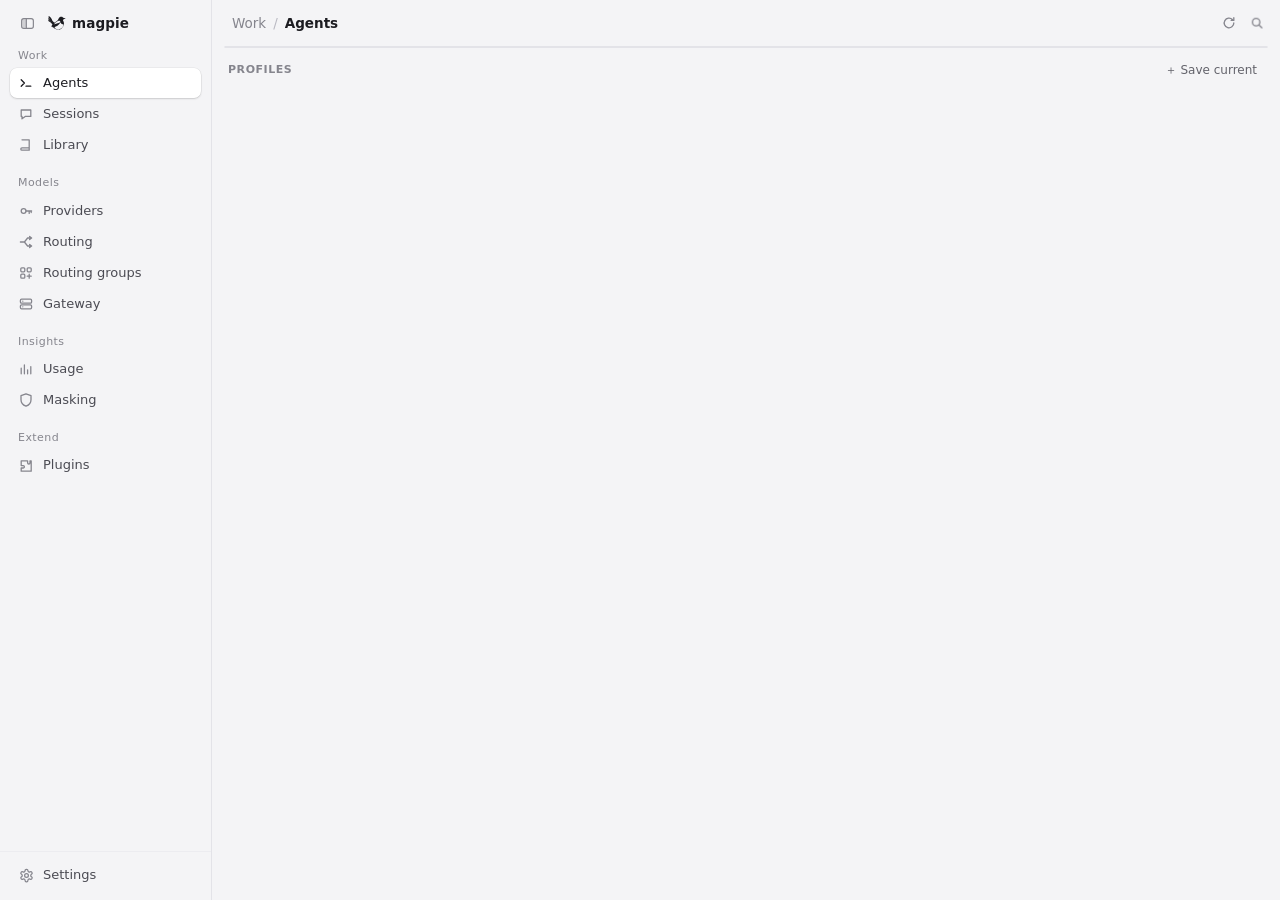
==== internal/gui/assets/index.html @ 8c925d16 "路由与托盘：展示缓存命中率和上游实际扣费 网关在透传、流式转换和续接时记录上游报告的美元金额。识别 OpenRouter 及明确标注 USD 的兼容响应，保留零扣费，并累计同一次路由尝试中多次调用的金" ====
<!doctype html>
<html lang="en">
<head>
<meta charset="utf-8">
<meta name="viewport" content="width=device-width, initial-scale=1, viewport-fit=cover">
<!-- magpie draws a light and a dark theme of its own: a browser that
     repaints light pages dark (Chrome's Auto Dark Theme, Safari's Adaptive
     Dark Mode) leaves it alone (xjp on X); app.css says the same -->
<meta name="color-scheme" content="light dark">
<title>magpie</title>
<link rel="icon" href="icons/favicon.svg" type="image/svg+xml">
<!-- added to a phone's home screen, magpie web opens as an app of its own,
     with no browser bars (ninja_s6114 on Discord); webGuard serves these
     few files without the key, as a home screen may ask for them without
     the page's cookie.
     The theme colours are the window's in standalone alone, so a browser's
     tab and the app's own windows look as they did -->
<link rel="manifest" href="manifest.json" crossorigin="use-credentials">
<link rel="apple-touch-icon" href="icons/apple-touch-icon.png">
<meta name="apple-mobile-web-app-capable" content="yes">
<meta name="mobile-web-app-capable" content="yes">
<meta name="apple-mobile-web-app-title" content="magpie">
<meta name="apple-mobile-web-app-status-bar-style" content="default">
<meta name="theme-color" media="(display-mode: standalone) and (prefers-color-scheme: light)" content="#f4f4f6">
<meta name="theme-color" media="(display-mode: standalone) and (prefers-color-scheme: dark)" content="#1a1a1e">
<script src="boot.js"></script>
<script src="theme.js"></script>
<script src="omarchy.js"></script>
<link rel="stylesheet" href="app.css">
<link rel="stylesheet" href="plugins/routing/routing.css">
<link rel="stylesheet" href="plugins/library/library.css">
<link rel="stylesheet" href="plugins.css">
<link rel="stylesheet" href="plugins/sessions/sessions.css">
<link rel="stylesheet" href="plugins/redact/redact.css">
<link rel="stylesheet" href="context.css">
<link rel="stylesheet" href="omarchy.css">
</head>
<body>
<script src="compat.js"></script>
<script src="layout.js"></script>
<script src="fonts.js"></script>
<!-- the window's sidebar (app.js layoutNav): the brand, the pages (#nav)
     with the open one's own tabs under it, and Settings at the foot; a
     narrow window keeps them in the header instead -->
<aside class="sidebar" id="side" hidden>
  <div class="side-top" style="--wails-draggable:drag"></div>
  <div class="side-scroll"></div>
  <div class="side-foot">
    <button type="button" class="side-gw" id="sideGw" data-feature="gateway" hidden><i></i><span></span></button>
  </div>
  <!-- its edge, dragged to make it wider or narrower (app.js sideDrag).
       Out of Tab's reach, as a Mac split view's divider is: a Mac window
       shown has WebKit focus the first stop Tab reaches, and its ring
       showed on every open (ysm119) -->
  <div class="side-edge" id="sideEdge" role="separator" aria-orientation="vertical" tabindex="-1" style="--wails-draggable:no-drag"></div>
</aside>
<header class="top" style="--wails-draggable:drag">
  <!-- the sidebar shown or the header's tabs, the reader's own (app.js
       toggleSideNav); the left pane filled while the sidebar shows. First
       in the title bar, so it is in one place in both layouts (app.js
       layoutNav moves it with the brand) -->
  <button type="button" class="icon side-toggle" id="sideToggle" hidden style="--wails-draggable:no-drag">
    <svg viewBox="0 0 16 16" width="15" height="15" aria-hidden="true"><rect class="st-pane" x="2.5" y="3.5" width="4" height="9" rx="1"/><g fill="none" stroke="currentColor" stroke-width="1.25" stroke-linecap="round"><rect x="1.75" y="2.75" width="12.5" height="10.5" rx="2.25"/><path d="M6.75 2.75v10.5"/></g></svg>
  </button>
  <div class="brand">
    <span class="logo" aria-hidden="true"><svg viewBox="0 0 44 44" width="18" height="18"><defs><path id="bird" fill="currentColor" fill-rule="evenodd" d="M1.5 5.5C1.3 5.7 1.2 6.5 1.2 6.9C1.2 6.9 1.2 7 1.2 7.1C1.1 7.4 1.3 8 1.4 8.3C1.4 8.4 1.5 8.5 1.5 8.7C1.5 8.9 1.7 9 1.8 9.3C2.2 9.9 2.2 10 2.3 10.1C2.4 10.2 2.5 10.3 2.6 10.5C2.8 10.8 3 11.1 3.2 11.3C3.3 11.3 3.4 11.6 3.6 11.8C3.8 12 4.1 12.4 4.2 12.5C4.7 13 5.2 13.7 5.4 13.9C6 14.5 6.5 15.1 6.7 15.3C6.7 15.4 6.9 15.5 6.9 15.7C7.3 15.9 7.7 16.5 7.9 16.8C7.9 16.8 8 16.9 8 16.9C8.1 16.9 8.2 17.2 8.2 17.3C8.2 17.3 8.1 17.2 8.1 17.1C7.9 16.9 7.9 16.9 7.6 16.6C7.5 16.5 7.4 16.5 7.4 16.3C7.2 16.2 6.7 15.7 6.3 15.2C6.1 15.1 6 14.9 6 14.9C5.9 14.8 5.7 14.7 5.7 14.6C5.6 14.5 5.4 14.3 5.3 14.2C5.1 14.1 4.9 13.8 4.7 13.5C4.5 13.3 4.2 13.1 4.1 12.9C4.1 12.9 3.8 12.7 3.8 12.5C3.5 12.3 3 11.8 2.8 11.4C1.8 10.5 0.9 9.6 0.7 9.6C0.6 9.7 0.6 9.8 0.5 10C0.5 10.1 0.6 10.2 0.5 10.3C0.5 10.4 0.6 10.5 0.6 10.6C0.5 10.7 0.5 10.9 0.6 11C0.5 11.1 0.6 11.4 0.6 11.5C0.9 12.9 1.3 13.8 2.8 14.9C2.9 15.1 3.3 15.3 3.4 15.4C3.4 15.5 3.6 15.6 3.7 15.7C4.2 16 6.4 17.8 7 18.4C7.4 18.8 7.4 18.8 7.5 18.9C7.6 19 7.7 19 7.7 19.1C7.7 19.2 7.8 19.2 7.9 19.2C7.9 19.3 8.1 19.4 8.1 19.5C8.2 19.6 8.2 19.7 8.3 19.7C8.3 19.7 8.3 19.7 8.2 19.7C8.2 19.6 8.1 19.6 8 19.6C7.9 19.5 7.9 19.4 7.8 19.4C7.7 19.3 7.6 19.2 7.6 19.2C7.6 19.1 7.5 19 7.3 18.9C7.2 18.9 6.9 18.6 6.7 18.4C6.1 17.8 4.5 16.6 3.5 16C3.4 15.8 3 15.6 2.9 15.5C2.6 15.3 1.5 14.6 0.9 14.3C0.7 14.1 0.6 14.1 0.6 14.2C0.5 14.5 0.8 15.9 0.9 16.1C0.9 16.2 1 16.2 0.9 16.3C1.2 16.8 1.9 17.6 2.7 18.3C2.8 18.5 4 19.2 4.7 19.5C6.2 20.5 6.6 20.7 7.4 21.5C8.2 22.2 8.7 22.7 9.3 23.6C9.5 24.1 9.9 24.4 10.3 25.3C10.4 25.5 10.5 25.8 10.5 25.8C10.7 25.8 10.8 25.7 11 25.4C11.6 25 11.9 24.6 12.3 24.3C12.8 24 13 23.8 13 23.7C13.1 23.7 13.1 23.8 13 24C12 24.8 11 26 10.2 26.9C10.1 27.1 9.9 27.5 9.7 27.7C9.5 27.8 9.4 28 9.4 28C9.4 28 9.3 28.3 9.1 28.5C8.6 29.2 7.7 30.8 7.7 30.9C7.7 31 7.8 31 8.3 30.8C9 30.4 9.5 30.2 10.4 30C11.7 29.6 12.5 29.6 11.6 30C10.5 30.2 9.7 30.6 9.2 31.2C8.8 31.7 8.8 31.7 9.3 31.7C10.1 31.8 10.9 31.9 11.6 32.2C12.8 32.7 13.5 33.1 15.5 34.8C16.4 35.5 17.3 36.2 17.8 36.4C17.9 36.5 18.1 36.7 18.2 36.8C19.1 37.3 21.2 38.1 22.3 38.3C22.4 38.3 22.7 38.3 22.8 38.3C22.8 38.5 23 38.5 23 38.5C23.1 38.5 23.2 38.5 23.3 38.5C23.6 38.6 25.9 38.6 26.1 38.5C26.2 38.5 26.3 38.5 26.4 38.5C26.5 38.5 26.6 38.5 26.7 38.3C26.7 38.3 27 38.3 27.1 38.3C28.3 38.1 30.2 37.3 31.4 36.7C31.5 36.7 31.7 36.4 31.8 36.4C32.2 36.2 33.2 35.4 33.4 35.2C34.2 34.5 35.5 33 35.8 32.6C35.8 32.5 36 32.2 36.1 32C36.4 31.8 36.6 31.4 36.6 31.2C36.7 31.1 36.8 30.9 36.9 30.8C37.2 30.4 37.5 29.6 37.7 29.2C37.7 29.1 37.8 28.7 37.9 28.7C38.1 28.5 38.4 27.1 38.5 26.8C39 25.2 39.1 23.7 39 22.4C39 22.2 38.9 21.9 38.9 21.8C38.9 21.7 38.9 21.6 38.9 21.4C38.6 20.5 38.5 19.9 38.2 19C37.9 18.5 37.5 17.5 37.3 17.2C37 16.8 36.8 15.8 36.8 15.2C36.8 13.8 37.7 12.7 39.6 12.2C40.1 12.1 41.3 11.8 42.1 11.7C43.5 11.5 43.5 11.5 43.4 11.3C42.9 10.7 40.9 9.9 39.2 9.7C37.9 9.5 38.1 9.5 37.6 9C37 8.6 36.4 8 36 7.9C36 7.8 35.8 7.8 35.7 7.7C35.1 7.3 34.2 7 33.1 6.9C32.6 6.7 31.6 6.9 31 7C29.6 7.3 28.3 8 27.3 9.2C26.7 9.8 26.2 10.8 25.7 11.7C25.5 12.1 24.8 13.4 24.7 13.7C24.6 13.9 24.5 14.1 24.1 14.7C23.5 15.7 22.1 16.9 20.6 17.8C20.5 18 20.3 18.2 20.1 18.3C19.7 18.5 19.4 18.8 19.1 19C18.9 19.1 18.7 19.3 18.5 19.4C18 19.8 17.2 20.3 17 20.5C16.9 20.5 16.8 20.6 16.7 20.7C16.3 20.8 16.1 20.9 16 20.9C15.5 20.8 14.9 20.5 14.2 20.2C13.7 19.8 12.7 18.9 12.4 18.6C12.3 18.5 12.2 18.4 12.1 18.2C11.9 18 11.2 17.1 11 16.6C10.9 16.5 10.8 16.4 10.7 16.3C10.7 16.2 10.6 16.1 10.6 15.9C10.5 15.9 10.4 15.7 10.4 15.6C10.3 15.5 10.2 15.2 10.1 15C10 14.8 9.8 14.4 9.7 14.2C9.6 14 9.5 13.7 9.4 13.6C9.4 13.4 9.3 13.2 9.2 13C9.2 12.8 9 12.6 9 12.5C8.9 12.3 8.7 12.1 8.7 12C8.7 12 8.5 11.7 8.5 11.7C8.3 11.2 8.2 10.9 7.5 10C6.4 8.3 4.2 6.4 2.7 5.8C2 5.5 1.6 5.4 1.5 5.5ZM28.4 16.7C29.2 16.9 29.7 17.2 29.9 17.7C30.1 18.2 30 18.9 29.6 19.4C29.2 19.9 28.2 20.9 27.6 21.2C26.8 21.7 25.3 22.4 24.2 22.7C23.9 22.8 23.6 22.9 23.5 22.9C22.8 23.2 20.7 23.7 19.6 24C19 24.2 18.4 24.3 18.1 24.4C17.9 24.4 16.1 24.9 15.3 25.1C14.6 25.2 14.7 25.1 15.7 23.6C16.4 22.7 18.5 20.6 19.4 19.9C20.8 18.8 21.4 18.4 23.2 17.6C23.8 17.4 25.6 16.8 25.9 16.8C25.9 16.8 26.3 16.8 26.6 16.7C26.8 16.7 28.2 16.7 28.4 16.7ZM30.4 20.2C30.5 20.3 30.6 20.6 30.6 20.7C31.7 23.1 33.4 24.6 35.6 25.3C36.1 25.5 36.7 25.7 37.2 25.8C37.7 25.8 37.8 25.9 37.8 26.1C37.7 26.2 37.7 26.3 37.7 26.5C37.7 26.6 37.7 26.8 37.6 27C37.4 28.5 36.8 29.9 36.1 31C36.1 31.2 35.9 31.4 35.9 31.6C35.7 31.9 35.2 32.6 34.7 33.3C32.6 35.6 29.7 37.3 26.6 37.8C26.5 37.8 26.3 37.9 26.2 37.9C25.8 37.9 23.7 37.9 23.3 37.9C23.2 37.9 23 37.8 22.9 37.8C21.1 37.6 19.3 36.8 18 35.7C17.7 35.4 17 34.7 16.8 34.5C16.3 33.8 16.1 33 16.3 32.5C16.5 31.8 16.8 31.6 17.9 31.1C19.1 30.5 19.4 30.4 20.2 30C21.4 29.4 23.2 28.4 23.9 27.9C23.9 27.8 24.2 27.7 24.5 27.6C26.3 26.3 28 24.6 28.9 22.9C29.5 22.2 29.7 21.6 29.9 20.7C30.1 20 30.2 19.9 30.4 20.2Z"/><clipPath id="bird-body"><path clip-rule="evenodd" d="M16 0H44V44H0V26.4H10.6L13 24.2L16 19Z M29.8 18.3L26 19L22 21L17 23.5L14.6 24.7L10.6 26.4L6 29V32L9 31.5L12.5 32L16.4 31.8L19 31.4L24 28.8L28.5 24L30.6 21.4Z"/></clipPath><clipPath id="bird-notail"><path d="M17 0H44V44H0V26.4H10.6L14 25L17.2 19.6Z"/></clipPath><clipPath id="bird-tail"><path d="M0 0H17L17.2 19.6L14 25L10.6 26.4H0Z"/></clipPath><clipPath id="bird-wing"><path d="M29.8 18.3L26 19L22 21L17 23.5L14.6 24.7L10.6 26.4L6 29V32L9 31.5L12.5 32L16.4 31.8L19 31.4L24 28.8L28.5 24L30.6 21.4Z"/></clipPath></defs><g class="bird"><use class="whole" href="#bird"/><g class="parts"><use href="#bird" clip-path="url(#bird-body)"/><g class="tail"><use href="#bird" clip-path="url(#bird-tail)"/></g><g class="wing"><use href="#bird" clip-path="url(#bird-wing)"/></g></g></g></svg></span>
    <span>magpie</span>
  </div>
  <h1 class="sr-only" id="pageTitle" data-t>Agents</h1>
  <!-- back to the page a link into a setting came from (app.js jumpFrom) -->
  <button type="button" class="icon nav-back" id="navBack" hidden data-tt style="--wails-draggable:no-drag"><svg viewBox="0 0 16 16" width="15" height="15" aria-hidden="true"><path d="M10 3.25 5.25 8 10 12.75" fill="none" stroke="currentColor" stroke-width="1.6" stroke-linecap="round" stroke-linejoin="round"/></svg></button>
  <div class="crumb" id="crumb" aria-hidden="true" hidden></div>
  <nav class="seg" id="nav" aria-label="Main navigation" data-ta style="--wails-draggable:no-drag">
    <span class="nav-gl" data-t>Work</span>
    <button data-view="agents" class="on" aria-current="page"><svg class="nav-ic" viewBox="0 0 20 20" width="16" height="16" aria-hidden="true"><g fill="none" stroke="currentColor" stroke-width="1.6" stroke-linecap="round" stroke-linejoin="round"><path d="M4 6l4 4-4 4M10 14h6"/></g></svg><span data-t>Agents</span></button>
    <button data-view="sessions" data-feature="sessions"><svg class="nav-ic" viewBox="0 0 20 20" width="16" height="16" aria-hidden="true"><g fill="none" stroke="currentColor" stroke-width="1.6" stroke-linecap="round" stroke-linejoin="round"><path d="M4 5h12v8H9l-4 3v-3H4z"/></g></svg><span data-t>Sessions</span></button>
    <button data-view="library" data-feature="library"><svg class="nav-ic" viewBox="0 0 20 20" width="16" height="16" aria-hidden="true"><g fill="none" stroke="currentColor" stroke-width="1.6" stroke-linecap="round" stroke-linejoin="round"><path d="M5 3.5h9v13H5a1.5 1.5 0 0 1 0-3h9"/></g></svg><span data-t>Library</span></button>
    <span class="nav-gl" data-t>Models</span>
    <button data-view="providers"><svg class="nav-ic" viewBox="0 0 20 20" width="16" height="16" aria-hidden="true"><g fill="none" stroke="currentColor" stroke-width="1.6" stroke-linecap="round" stroke-linejoin="round"><circle cx="7" cy="10" r="3"/><path d="M10 10h7M14 10v3M16.5 10v2"/></g></svg><span data-t>Providers</span></button>
    <button data-view="routing" data-feature="routing"><svg class="nav-ic" viewBox="0 0 20 20" width="16" height="16" aria-hidden="true"><g fill="none" stroke="currentColor" stroke-width="1.6" stroke-linecap="round" stroke-linejoin="round"><path d="M3 10h5l4-5h5M8 10l4 5h5M14.5 3l2.5 2-2.5 2M14.5 13l2.5 2-2.5 2"/></g></svg><span data-t>Routing</span></button>
    <button data-view="groups" data-feature="routing groups"><svg class="nav-ic" viewBox="0 0 20 20" width="16" height="16" aria-hidden="true"><g fill="none" stroke="currentColor" stroke-width="1.6" stroke-linecap="round" stroke-linejoin="round"><rect x="3.5" y="3.5" width="5" height="5" rx="1.2"/><rect x="11.5" y="3.5" width="5" height="5" rx="1.2"/><rect x="3.5" y="11.5" width="5" height="5" rx="1.2"/><path d="M14 11.5v5M11.5 14h5"/></g></svg><span data-t>Routing groups</span></button>
    <button data-view="gateway" data-feature="gateway"><svg class="nav-ic" viewBox="0 0 20 20" width="16" height="16" aria-hidden="true"><g fill="none" stroke="currentColor" stroke-width="1.6" stroke-linecap="round" stroke-linejoin="round"><rect x="3" y="4" width="14" height="5" rx="1.5"/><rect x="3" y="11" width="14" height="5" rx="1.5"/><path d="M6 6.5h.01M6 13.5h.01"/></g></svg><span data-t>Gateway</span></button>
    <span class="nav-gl" data-t>Insights</span>
    <button data-view="usage" data-feature="usage"><svg class="nav-ic" viewBox="0 0 20 20" width="16" height="16" aria-hidden="true"><g fill="none" stroke="currentColor" stroke-width="1.6" stroke-linecap="round" stroke-linejoin="round"><path d="M4 16V9M8 16V5M12 16v-5M16 16V7"/></g></svg><span data-t>Usage</span></button>
    <button data-view="masking" data-feature="redact"><svg class="nav-ic" viewBox="0 0 16 16" width="16" height="16" aria-hidden="true"><path d="M8 1.8 13 3.6v4.1c0 3-2.1 5.4-5 6.5-2.9-1.1-5-3.5-5-6.5V3.6Z" fill="none" stroke="currentColor" stroke-width="1.3" stroke-linejoin="round"/></svg><span data-t>Masking</span></button>
    <span class="nav-gl" data-t>Extend</span>
    <button data-view="plugins"><svg class="nav-ic" viewBox="0 0 20 20" width="16" height="16" aria-hidden="true"><g fill="none" stroke="currentColor" stroke-width="1.6" stroke-linecap="round" stroke-linejoin="round"><path d="M8 3.5h4v2.5a1.5 1.5 0 0 0 3 0V3.5h1.5v13H4v-4h2.5a1.5 1.5 0 0 0 0-3H4v-6z"/></g></svg><span data-t>Plugins</span></button>
  </nav>
  <div class="actions" style="--wails-draggable:no-drag">
    <span class="update-wrap">
      <button class="update" id="update" hidden>
        <svg viewBox="0 0 16 16" width="11" height="11"><path d="M8 13V3.5M3.75 7.5 8 3.25l4.25 4.25" fill="none" stroke="currentColor" stroke-width="1.8" stroke-linecap="round" stroke-linejoin="round"/></svg>
        <span>Update</span>
      </button>
      <button class="update-hide" id="updateHide" title="Hide for 3 days" data-tt>
        <svg viewBox="0 0 10 10" width="8" height="8"><path d="M2.5 2.5l5 5M7.5 2.5l-5 5" fill="none" stroke="currentColor" stroke-width="1.5" stroke-linecap="round"/></svg>
      </button>
    </span>
    <button class="icon" id="sync" title="Look for agents on this computer again: one just installed or removed, or its settings changed" data-tt>
      <svg viewBox="0 0 16 16" width="14" height="14"><path d="M13.5 8a5.5 5.5 0 1 1-1.6-3.9M13.5 2v3h-3" fill="none" stroke="currentColor" stroke-width="1.5" stroke-linecap="round" stroke-linejoin="round"/></svg>
    </button>
    <!-- the window kept above other apps' (app.js renderOnTop), where it can be -->
    <button type="button" class="icon pin" id="pin" hidden aria-pressed="false" data-tt="Keep on top">
      <svg viewBox="0 0 24 24" width="14" height="14" aria-hidden="true"><g fill="none" stroke="currentColor" stroke-width="2" stroke-linecap="round" stroke-linejoin="round"><path d="M12 17v5"/><path class="pin-body" d="M9 10.76a2 2 0 0 1-1.11 1.79l-1.78.9A2 2 0 0 0 5 15.24V16a1 1 0 0 0 1 1h12a1 1 0 0 0 1-1v-.76a2 2 0 0 0-1.11-1.79l-1.78-.9A2 2 0 0 1 15 10.76V7a1 1 0 0 1 1-1 2 2 0 0 0 0-4H8a2 2 0 0 0 0 4 1 1 0 0 1 1 1z"/></g></svg>
    </button>
    <button class="icon" id="open" title="Open the main window" data-tt>
      <svg viewBox="0 0 16 16" width="14" height="14"><path d="M6 3H3.5A1.5 1.5 0 0 0 2 4.5v8A1.5 1.5 0 0 0 3.5 14h8a1.5 1.5 0 0 0 1.5-1.5V10M9 2h5v5M14 2 8 8" fill="none" stroke="currentColor" stroke-width="1.5" stroke-linecap="round" stroke-linejoin="round"/></svg>
    </button>
    <!-- Settings' search, which finds a setting on any page (app.js findAnywhere) -->
    <button type="button" class="icon" id="find" title="Find a setting" data-tt data-keys="⌘K|Ctrl+K">
      <svg viewBox="0 0 16 16" width="14" height="14" aria-hidden="true"><g fill="none" stroke="currentColor" stroke-width="1.5" stroke-linecap="round"><circle cx="7" cy="7" r="4.25"/><path d="m10.25 10.25 3.25 3.25"/></g></svg>
    </button>
    <button class="icon" id="prefs" title="Settings" data-tt data-keys="⌘,|Ctrl+,">
      <svg viewBox="0 0 24 24" width="14" height="14"><g fill="none" stroke="currentColor" stroke-width="2" stroke-linecap="round" stroke-linejoin="round"><path d="M12.22 2h-.44a2 2 0 0 0-2 2v.18a2 2 0 0 1-1 1.73l-.43.25a2 2 0 0 1-2 0l-.15-.08a2 2 0 0 0-2.73.73l-.22.38a2 2 0 0 0 .73 2.73l.15.1a2 2 0 0 1 1 1.72v.51a2 2 0 0 1-1 1.74l-.15.09a2 2 0 0 0-.73 2.73l.22.38a2 2 0 0 0 2.73.73l.15-.08a2 2 0 0 1 2 0l.43.25a2 2 0 0 1 1 1.73V20a2 2 0 0 0 2 2h.44a2 2 0 0 0 2-2v-.18a2 2 0 0 1 1-1.73l.43-.25a2 2 0 0 1 2 0l.15.08a2 2 0 0 0 2.73-.73l.22-.39a2 2 0 0 0-.73-2.73l-.15-.08a2 2 0 0 1-1-1.74v-.5a2 2 0 0 1 1-1.74l.15-.09a2 2 0 0 0 .73-2.73l-.22-.38a2 2 0 0 0-2.73-.73l-.15.08a2 2 0 0 1-2 0l-.43-.25a2 2 0 0 1-1-1.73V4a2 2 0 0 0-2-2z"/><circle cx="12" cy="12" r="3"/></g></svg>
    <span class="side-l" data-t>Settings</span></button>
    <button class="icon winclose" id="winclose" title="Close" data-tt>
      <svg viewBox="0 0 16 16" width="10" height="10"><path d="M4 4l8 8M12 4l-8 8" fill="none" stroke="currentColor" stroke-width="1.8" stroke-linecap="round"/></svg>
    </button>
  </div>
</header>
<!-- Windows: the header is the window's title bar (app.css .wincap), and
     these are its minimise, maximise and close, drawn as Windows draws
     them (app.js magpieCaption) -->
<div class="wincap" id="wincap" style="--wails-draggable:no-drag">
  <button type="button" data-cap="min" data-tt="Minimize" tabindex="-1">&#xE921;</button>
  <button type="button" data-cap="max" data-tt="Maximize" tabindex="-1">&#xE922;</button>
  <button type="button" data-cap="close" data-tt="Close" tabindex="-1">&#xE8BB;</button>
</div>

<nav class="ptabs" id="ptabs" hidden>
  <button type="button" data-ptab="agents"><span data-t>Agents</span><em id="ptabN"></em></button>
  <button type="button" data-ptab="usage"><span data-t>Allowances</span></button>
  <button type="button" data-ptab="stats"><span data-t>Usage</span></button>
  <button type="button" data-ptab="routing" data-feature="routing"><span data-t>Routing</span></button>
</nav>

<main class="view" id="view-agents">
  <div class="list" id="agents"></div>
  <section class="profiles">
    <span class="label" data-t>Profiles</span>
    <div id="profiles" class="chips"></div>
    <button class="text" id="save" data-t>＋ Save current</button>
  </section>
  <section class="panel-quota" id="panelQuota" hidden></section>
  <section class="panel-routing" id="panelRouting" data-feature="routing" hidden></section>
  <section class="panel-usage" id="panelUsage" hidden></section>
  <div class="plugin-slot" data-slot="agents" hidden></div>
</main>

<main class="view" id="view-providers" hidden>
  <div id="fileError" hidden></div>
  <div id="movable" hidden></div>
  <aside class="provider-discovery" id="providerDiscovery" hidden>
    <div class="who" role="status" aria-live="polite"><b id="providerDiscoveryCount"></b><span id="providerDiscoverySources"></span></div>
    <div class="actions"><button class="text primary" id="reviewProviderDiscovery">Review and import…</button><button class="text" id="dismissProviderDiscovery" data-t data-tt="Hide these configurations until they change">Ignore</button></div>
  </aside>
  <div class="pv-head" id="pvHead" hidden><input class="sess-filter pv-q" id="pvQ" type="search" spellcheck="false" autocomplete="off" placeholder="Find a provider" aria-label="Find a provider" data-tp><button class="text pv-select" id="pvSelect" type="button" hidden data-tt="Pick several providers to remove together" data-t>Select</button><button class="text rt-mask" id="pvMask" aria-pressed="false" data-tt="Mask the accounts on every page — email addresses and account names — for a screenshot to share"><svg viewBox="0 0 24 24" fill="none" stroke="currentColor" stroke-width="2" stroke-linecap="round" stroke-linejoin="round" aria-hidden="true"><path d="M9.9 4.2A10.4 10.4 0 0 1 12 4c6.5 0 10 8 10 8a17.6 17.6 0 0 1-2.2 3.2M6.6 6.6C3.9 8.4 2 12 2 12s3.5 8 10 8a9.7 9.7 0 0 0 5.4-1.6M9.9 9.9a3 3 0 0 0 4.2 4.2M2 2l20 20"/></svg><span data-t>Hide accounts</span></button></div>
  <div class="pv-sel" id="pvSel" hidden></div>
  <p class="set-none pv-none" id="pvNone" role="status" hidden></p>
  <div class="list" id="providers"></div>
  <div class="row-head off-head" id="offHead" hidden><button class="fold" id="foldOff" aria-expanded="false" aria-controls="offProviders"><span class="label" data-t>Turned off</span><span class="note" id="offCount"></span></button></div>
  <div class="list" id="offProviders" hidden></div>
  <div id="excluded"></div>
  <div class="after-list">
    <button class="text" id="addProvider" data-t>＋ Add provider</button>
  </div>
  <section class="sheet" id="addSheet" hidden></section>
</main>

<!-- the pages plugins add (kernel.js) go here, in the order they register -->
<template data-slot="page"></template>




<main class="view" id="view-plugins" hidden></main>

<main class="view" id="view-settings" hidden>
  <div class="row-head set-head"><div class="warm-tabs set-tabs" id="setTabs" role="tablist" aria-label="Settings">
    <button type="button" role="tab" id="setTab-general" data-set="general" aria-controls="setPage-general" data-t>General</button>
    <button type="button" role="tab" id="setTab-usage" data-set="usage" aria-controls="setPage-usage" data-t>Allowances</button>
    <button type="button" role="tab" id="setTab-network" data-set="network" aria-controls="setPage-network" data-t>Network and sharing</button>
    <button type="button" role="tab" id="setTab-models" data-set="models" aria-controls="setPage-models" data-t>Models</button>
    <button type="button" role="tab" id="setTab-privacy" data-set="privacy" aria-controls="setPage-privacy" data-t>Privacy</button>
    <button type="button" role="tab" id="setTab-otel" data-set="otel" aria-controls="setPage-otel" data-feature="otel" data-t>Observability</button>
    <button type="button" role="tab" id="setTab-sync" data-set="sync" aria-controls="setPage-sync" data-t>Sync and backup</button>
    <button type="button" role="tab" id="setTab-plugins" data-set="plugins" aria-controls="setPage-plugins" data-t hidden>Plugins</button>
    <button type="button" role="tab" id="setTab-about" data-set="about" aria-controls="setPage-about" data-t>About</button>
  </div><input class="sess-filter set-q" id="setQ" type="search" spellcheck="false" autocomplete="off" placeholder="Find a setting" aria-label="Find a setting" data-tp></div>
  <p class="set-none" id="setNone" role="status" hidden></p>
  <section class="set-page" id="setPage-general" role="tabpanel" aria-labelledby="setTab-general">
    <div class="list prefs">
      <div class="row pref">
        <div class="who"><div class="name" data-t>Appearance</div><div class="sub om-only" data-t>Follows the Omarchy theme, as picked in Omarchy's menu</div></div>
        <div id="themeSegs" class="om-hide"></div><span class="om-only om-theme-name"></span>
      </div>
      <div class="row pref om-hide" id="accentRow">
        <div class="who"><div class="name" data-t>Accent color</div></div>
        <div id="accentPick" class="accent-pick" role="radiogroup"></div>
      </div>
      <div class="row pref om-hide" id="wallpaperRow">
        <div class="who"><div class="name" data-t>Background image</div></div>
        <div id="wallpaperPick" class="wall-pick"></div>
      </div>
      <div class="row pref" id="colorblindRow">
        <div class="who"><div class="name" data-t>Colorblind mode</div></div>
        <div id="colorblindSegs"></div>
      </div>
      <div class="row pref" id="reduceMotionRow">
        <div class="who"><div class="name" data-t>Reduce motion</div></div>
        <div id="reduceMotionSegs"></div>
      </div>
      <div class="row pref" id="birdRow">
        <div class="who"><div class="name" data-t>Loading bird</div></div>
        <div id="birdSegs"></div>
      </div>
      <div class="row pref">
        <div class="who"><div class="name" data-t>Language</div></div>
        <button type="button" id="langPick" class="sess-pick pref-pick" aria-label="Language" aria-haspopup="menu" aria-expanded="false"></button>
      </div>
      <div class="row pref" id="gatewayModeRow" hidden>
        <div class="who"><div class="name" data-t>Gateway mode</div><div class="sub" id="gatewayModeSub"></div></div>
        <div id="gatewayModeSegs"></div>
      </div>
      <div class="row pref" id="navPagesRow" hidden>
        <div class="who"><div class="name" data-t>Sidebar pages</div></div>
      </div>
      <div class="row pref" id="guideBackRow" hidden>
        <div class="who"><div class="name" data-t>Get started</div></div>
      </div>
      <div class="row pref app-only" id="textSizeRow">
        <div class="who"><div class="name" data-t>Text size</div></div>
        <div id="textSizeSegs"></div>
      </div>
      <div class="row pref font-row" id="uiFontRow" hidden>
        <div class="who"><div class="name" data-t>Interface font</div><div class="sub font-note" hidden></div></div>
        <div class="font-controls">
          <button type="button" class="proto pick font-family" aria-haspopup="menu" aria-expanded="false"></button>
          <button type="button" class="proto pick font-style" aria-haspopup="menu" aria-expanded="false"></button>
          <div class="font-preview">Aa 0123 · 中文</div>
        </div>
      </div>
      <div class="row pref font-row" id="codeFontRow" hidden>
        <div class="who"><div class="name" data-t>Code font</div><div class="sub font-note" hidden></div></div>
        <div class="font-controls">
          <button type="button" class="proto pick font-family" aria-haspopup="menu" aria-expanded="false"></button>
          <button type="button" class="proto pick font-style" aria-haspopup="menu" aria-expanded="false"></button>
          <div class="font-preview">Aa 0123 · 中文</div>
        </div>
      </div>
      <div class="row pref app-only">
        <div class="who"><div class="name" data-t>Click the tray icon to</div></div>
        <div id="traySegs"></div>
      </div>
      <div class="row pref app-only" id="panelKeyRow">
        <div class="who"><div class="name" data-t>Quick panel shortcut</div><div class="sub" hidden></div></div>
        <div id="panelKey"></div>
      </div>
      <div class="row pref" id="barIconRow" hidden>
        <div class="who"><div class="name" data-t>Bar icon</div><div class="sub" data-t>magpie’s icon beside Omarchy’s own in the bar; right-click opens the window</div></div>
        <div id="barIconSegs"></div>
      </div>
      <div class="row pref">
        <div class="who"><div class="name" data-t>Provider in model names</div></div>
        <div id="plainNamesSegs"></div>
      </div>
      <!-- Codex's and Claude Code's own settings are on the Agents page (AGENT_PREFS); while searching, a row here says where -->
      <div id="agentPrefLinks"></div>
      <div class="row pref app-only" id="loginRow">
        <div class="who"><div class="name" data-t>Open at login</div></div>
        <div id="loginSegs"></div>
      </div>
      <div class="row pref app-only" id="gatewayPauseRow">
        <div class="who"><div class="name" data-t>Gateway</div><div class="sub" data-t>Paused, agents are disconnected and use their own settings</div></div>
        <div id="gatewayPauseSegs"></div>
      </div>
      <div class="row pref app-only" id="quitAskRow">
        <div class="who"><div class="name" data-t>Ask before quitting</div><div class="sub" data-t>While agents go through magpie, Quit names them and asks first</div></div>
        <div id="quitAskSegs"></div>
      </div>
      <div class="row pref app-only" id="restoreQuitRow">
        <div class="who"><div class="name" data-t>Put agents back when quitting</div></div>
        <div id="restoreQuitSegs"></div>
      </div>
      <div class="row pref" id="dockRow" hidden>
        <div class="who"><div class="name" data-t>Show in Dock</div></div>
        <div id="dockSegs"></div>
      </div>
      <div class="row pref" id="lightweightRow" hidden>
        <div class="who"><div class="name" data-t>Lightweight mode</div><div class="sub" data-t>A closed window frees about 100 MB after a minute; the gateway and tasks keep running, only the page reloads</div></div>
        <div id="lightweightSegs"></div>
      </div>
      <div class="row pref" id="keepAwakeRow">
        <div class="who"><div class="name" data-t>Prevent sleep</div><div class="sub" data-t>Keeps this computer awake while magpie runs tasks</div></div>
        <div id="keepAwakeSegs"></div>
      </div>
      <div class="row pref" id="wslAgentsRow" hidden>
        <div class="who"><div class="name" data-t>Detect agents in WSL</div><div class="sub" data-t>Looks in running WSL distros for agents to set up, their sessions and Claude Code; off, WSL is never asked anything and the agents found there are no longer shown</div></div>
        <div id="wslAgentsSegs"></div>
      </div>
      <div class="row pref" id="sessionTerminalRow" data-feature="sessions" hidden>
        <div class="who"><div class="name" data-t>Session terminal</div><div class="sub" data-t>The terminal a session opens in</div></div>
        <button type="button" id="sessionTerminalSelect" class="sess-pick session-terminal-select" aria-label="Session terminal" aria-haspopup="menu" aria-expanded="false" data-ta></button>
      </div>
    </div>
  </section>
  <section class="set-page" id="setPage-usage" role="tabpanel" aria-labelledby="setTab-usage">
    <div class="list prefs">
      <div class="row pref app-only" id="trayUsageRow">
        <div class="who"><div class="name" data-t>Allowances in the menu bar</div><div class="sub" id="trayUsageSub"></div></div>
        <div id="trayUsagePick"></div>
      </div>
      <div class="row pref" id="trayWindowsRow" hidden>
        <div class="who"><div class="name" data-t>Menu bar windows</div><div class="sub" data-t>Which of a subscription's windows its card shows, such as 5 hours or 7 days alone; every window unless you pick, and every window again when those picked are gone</div></div>
        <div id="trayWindowsPick" class="tray-windows"></div>
      </div>
      <div class="row pref" id="trayEveryRow" hidden>
        <div class="who"><div class="name" data-t>Menu bar refresh</div><div class="sub" data-t>How often the allowances beside the icon are asked for again</div></div>
        <div id="trayEverySegs"></div>
      </div>
      <div class="row pref" id="trayLogosRow" hidden>
        <div class="who"><div class="name" data-t>Menu bar logos</div><div class="sub" data-t>Each subscription's logo before its numbers; off, the numbers alone with a thin line between subscriptions</div></div>
        <div id="trayLogosSegs"></div>
      </div>
      <div class="row pref" id="trayBirdRow" hidden>
        <div class="who"><div class="name" data-t>Menu bar magpie icon</div><div class="sub" data-t>magpie's icon before the allowances; off, the allowances alone, and a click on one still opens the panel</div></div>
        <div id="trayBirdSegs"></div>
      </div>
      <div class="row pref" id="trayClaudeRow" hidden>
        <div class="who"><div class="name" data-t>Menu bar Claude logo</div><div class="sub" data-t>Claude's logo, or Anthropic's A\ mark, before Claude's allowances</div></div>
        <div id="trayClaudeSegs"></div>
      </div>
      <div class="row pref" id="trayPaceRow" hidden>
        <div class="who"><div class="name" data-t>Menu bar pace</div><div class="sub" data-t>Each window's Pace number beside its figure, as on the Usage page: +12% is 12% more of the window used than an even pace would have used by now, −8% that much less</div></div>
        <div id="trayPaceSegs"></div>
      </div>
      <div class="row pref app-only" id="trayCostRow">
        <div class="who"><div class="name" data-t>Menu bar cost</div><div class="sub" data-t>What magpie's requests cost, beside their tokens in the menu bar and its tooltip; off, the tokens alone</div></div>
        <div id="trayCostSegs"></div>
      </div>
      <div class="row pref" id="trayNumberRow" hidden>
        <div class="who"><div class="name" data-t>Tray icon number</div><div class="sub" data-t>The first allowance's figure as magpie's tray icon, used or left as Allowance display has it, every one when pointing at it; off, magpie's icon</div></div>
        <div id="trayNumberSegs"></div>
      </div>
      <div class="row pref" id="quotaLeftRow">
        <div class="who"><div class="name" data-t>Allowance display</div><div class="sub" data-t>How much of each window is used, or how much is left, on the Usage page, the panel and the menu bar</div></div>
        <div id="quotaLeftSegs"></div>
      </div>
      <div class="row pref" id="quotaReadsRow">
        <div class="who"><div class="name" data-t>Allowance reads</div><div class="sub" data-t>When I ask: opening or refreshing the Usage page, a card's refresh, and magpie quota or accounts read them; routing, the menu bar and alerts go by the last reading till then. An account a vendor turns away for its quota is still read.</div></div>
        <div id="quotaReadsSegs"></div>
      </div>
      <div class="row pref">
        <div class="who"><div class="name" data-t>Currency</div><div class="sub" id="currencySub"></div></div>
        <div id="currencySegs"></div>
      </div>
      <div class="row pref" id="totalCurrencyRow" hidden>
        <div class="who"><div class="name" data-t>Totals in</div></div>
        <div id="totalCurrencySegs"></div>
      </div>
      <div class="row pref">
        <div class="who"><div class="name" data-t>Day starts at</div></div>
        <div id="dayStartSegs"></div>
      </div>
      <div class="row pref" id="unitsRow" hidden>
        <div class="who"><div class="name" data-t>Number units</div><div class="sub" data-t>How a large count of tokens or requests is shortened on the Usage page and the panel</div></div>
        <div id="unitsSegs"></div>
      </div>
      <div id="provPrefLinks"></div>
    </div>
    <details class="prefs-more app-only" id="usageMore">
      <summary data-t>Advanced</summary>
      <div class="list prefs">
        <div class="row pref" id="trayCurrencyRow">
          <div class="who"><div class="name" data-t>Menu bar currency</div></div>
          <div id="trayCurrencySegs"></div>
        </div>
      </div>
    </details>
    <div class="row-head" id="alertHead"><span class="label" data-t>Alerts</span></div>
    <div class="list prefs" id="alertList">
      <div class="row pref" id="usageAlertRow">
        <div class="who"><div class="name" data-t>Allowance alert</div><div class="sub" id="usageAlertSub"></div></div>
        <div id="usageAlertSegs" class="warm-at"></div>
      </div>
      <div class="row pref" id="balanceAlertRow">
        <div class="who"><div class="name" data-t>Low balance alert</div><div class="sub" id="balanceAlertSub"></div></div>
        <div id="balanceAlertSegs" class="warm-at"></div>
      </div>
      <div class="row pref" id="resetReminderRow">
        <div class="who"><div class="name" data-t>Reset reminder</div><div class="sub" id="resetReminderSub"></div></div>
        <div id="resetReminderSegs"></div>
      </div>
      <div class="row pref" id="turnDoneRow">
        <div class="who"><div class="name" data-t>Task done alert</div><div class="sub" id="turnDoneSub"></div></div>
        <div id="turnDoneSegs"></div>
      </div>
      <div class="row pref" id="barkRow">
        <div class="who"><div class="name" data-t>Bark</div><div class="sub" data-t>Every notification magpie shows goes here too, even while the system's notifications are off</div></div>
        <div id="barkBox" class="bark-box"></div>
      </div>
      <div class="row pref" id="barkDailyRow" hidden>
        <div class="who"><div class="name" data-t>Bark daily summary</div></div>
        <div id="barkDailySegs" class="warm-at"></div>
      </div>
    </div>
  </section>
  <section class="set-page" id="setPage-network" role="tabpanel" aria-labelledby="setTab-network">
    <div class="list prefs">
      <div class="row pref">
        <div class="who"><div class="name" data-t>Proxy</div><div class="sub" id="proxySub"></div></div>
        <div id="proxySegs" class="proxy-segs"></div>
      </div>
      <div class="row pref" id="pluginProxyRow">
        <div class="who"><div class="name" data-t>Plugin downloads</div><div class="sub" id="pluginProxySub"></div></div>
        <div id="pluginProxySegs" class="proxy-segs"></div>
      </div>
      <div class="row pref" id="updateProxyRow">
        <div class="who"><div class="name" data-t>App updates</div><div class="sub" id="updateProxySub"></div></div>
        <div id="updateProxySegs" class="proxy-segs"></div>
      </div>
    </div>
    <div class="row-head"><span class="label" data-t>Proxies</span></div>
    <div class="list prefs" id="proxiesList"></div>
    <div class="row-head"><span class="label">GitHub</span></div>
    <div class="list prefs" id="githubList"></div>
    <div class="row-head"><span class="label" data-t>Gateway</span></div>
    <div class="list prefs" id="portList"></div>
    <div class="list prefs">
      <div class="row pref" id="bareIdsRow">
        <div class="who"><div class="name" data-t>Model ids without the provider</div><div class="sub" data-t>The gateway’s model list also names each model by its own id, as gpt-5.6-sol beside codex/gpt-5.6-sol, for apps moved from another proxy. One that several providers serve goes to them in the Providers order. Only lists it in place of the provider/model id</div></div>
        <div id="bareIdsSegs"></div>
      </div>
    </div>
    <div class="row-head"><span class="label" data-t>Local network</span></div>
    <div class="list prefs" id="lanList"></div>
    <div class="list prefs" id="allowList"></div>
    <div class="list prefs" id="mtlsList"></div>
    <div class="list prefs" id="httpsList"></div>
    <div class="row-head"><span class="label" data-t>Web pages</span></div>
    <div class="list prefs" id="corsList"></div>
    <div class="row-head" id="webPageHead"><span class="label" data-t>Browser access</span></div>
    <div class="list prefs" id="webPageList"></div>
    <div class="row-head" id="remoteHead"><span class="label" data-t>Another magpie</span></div>
    <div class="list prefs" id="remoteList"></div>
    <details class="prefs-more" id="netMore">
      <summary data-t>Advanced</summary>
      <div class="list prefs" id="netMoreList"></div>
    </details>
  </section>
  <section class="set-page" id="setPage-models" role="tabpanel" aria-labelledby="setTab-models">
    <div class="row-head"><span class="label" data-t>Images</span></div>
    <div class="list prefs" id="imagesList"></div>
    <div class="row-head"><span class="label" data-t>Web search</span></div>
    <div class="list prefs" id="searchList"></div>
    <details class="prefs-more" id="searchMore" hidden>
      <summary data-t>Advanced</summary>
      <div class="list prefs" id="searchMoreList"></div>
    </details>
    <div class="row-head"><span class="label" data-t>Quick check</span><span class="grow"></span><button type="button" class="text" id="pipeCheckAll" title="One real call each, at the provider's price" data-t data-tt>Test all</button></div>
    <div class="list prefs" id="pipeCheckList"></div>
    <div class="row-head"><span class="label" data-t>Replies</span></div>
    <div class="list prefs" id="replyList"></div>
    <div class="row-head"><span class="label" data-t>Routing</span></div>
    <div class="list prefs" id="routeList">
      <div class="row pref" id="busyLoadRow">
        <div class="who"><div class="name" data-t>Busy models last</div><div class="sub" data-t>A model its plugin says is busier than this goes after the others a request could go to, as its vendor makes it wait. One with no load reported in the last 5 minutes keeps its place</div></div>
        <div id="busyLoadSegs"></div>
      </div>
      <div class="row pref" id="contextCapRow">
        <div class="who"><div class="name" data-t>Longest context</div></div>
        <div class="val" id="contextCapVal"></div>
      </div>
    </div>
    <div class="row-head"><span class="label" data-t>Disabled models</span></div>
    <div class="list prefs" id="disabledModelsList"></div>
  </section>
  <section class="set-page" id="setPage-privacy" role="tabpanel" aria-labelledby="setTab-privacy">
    <div class="row-head"><span class="label" data-t>How it's found</span></div>
    <div class="list prefs" id="findList"></div>
    <div class="row-head"><span class="label" data-t>What to mask</span></div>
    <div class="list prefs" id="redactList"></div>
    <div class="row-head"><span class="label" data-t>When a value is found</span></div>
    <div class="list prefs" id="maskActList"></div>
    <div class="row-head"><span class="label" data-t>Try it</span></div>
    <div class="list prefs" id="maskTryList"></div>
    <div class="row-head"><span class="label" data-t>Sharing</span></div>
    <div class="list prefs" id="shareList"></div>
    <div class="row-head"><span class="label" data-t>Agents' sign-ins</span></div>
    <div class="list prefs" id="discoveryList"></div>
    <div class="row-head"><span class="label" data-t>Sign-in pages</span></div>
    <div class="list prefs" id="signInOpenList"></div>
    <div class="row-head"><span class="label" data-t>Agents' session history</span></div>
    <div class="list prefs" id="sessionReadsList"></div>
  </section>
  <section class="set-page" id="setPage-otel" role="tabpanel" aria-labelledby="setTab-otel" data-feature="otel">
    <div id="otelList"></div>
  </section>
  <section class="set-page" id="setPage-sync" role="tabpanel" aria-labelledby="setTab-sync">
    <div class="list prefs" id="syncList"></div>
  </section>
  <section class="set-page" id="setPage-plugins" role="tabpanel" aria-labelledby="setTab-plugins">
    <div class="plugin-slot" data-slot="settings" hidden></div>
  </section>
  <section class="set-page" id="setPage-about" role="tabpanel" aria-labelledby="setTab-about">
    <div class="list prefs" id="about"></div>
  </section>
</main>

<footer class="foot">
  <button type="button" class="text" id="panelRequests" data-t>Request details</button>
  <button type="button" class="text prof-btn" id="profBtn" hidden aria-haspopup="dialog" aria-expanded="false"><span data-t>Profiles</span><em id="profN"></em></button>
  <span id="pqAge" class="pq-age" hidden></span>
  <span id="status" class="status" role="status" aria-atomic="true"></span>
  <span class="grow"></span>
  <button class="text" id="openMain" data-t>Open the main window</button>
  <button class="text" id="quit" data-t>Quit</button>
</footer>

<div class="modal" id="modal" hidden><div class="dialog"></div><div class="modal-grip" style="--wails-draggable:drag"></div></div>

<div id="pop" class="pop" hidden>
  <div class="search">
    <svg viewBox="0 0 16 16" width="13" height="13"><circle cx="7" cy="7" r="4.5" fill="none" stroke="currentColor" stroke-width="1.6"/><path d="m10.5 10.5 3 3" stroke="currentColor" stroke-width="1.6" stroke-linecap="round"/></svg>
    <input id="q" type="text" spellcheck="false" autocomplete="off" placeholder="Filter…" data-tp>
  </div>
  <div class="picker-body">
    <nav id="pickerRail" aria-label="Model providers"></nav>
    <ul id="list"></ul>
  </div>
  <div class="effort-control" id="effortControl" hidden>
    <div class="effort-head"><span id="effortTitle"></span><b id="effortValue"></b></div>
    <div class="effort-track">
      <span class="effort-ticks" id="effortTicks" aria-hidden="true"></span>
      <input id="effortRange" type="range" min="0" step="1" aria-labelledby="effortTitle">
    </div>
    <div class="effort-ends" aria-hidden="true"><span id="effortMin"></span><span id="effortMax"></span></div>
  </div>
</div>

<!-- a subscription's own warm-up, check-in and resets, drawn here and shown in its provider's editor (PROV_PREFS) -->
<div id="provPrefRows" hidden>
  <div class="list prefs" id="codexResetList">
    <div class="row pref" id="codexAutoResetRow" hidden>
      <div class="who"><div class="name" data-t>Auto-use resets</div><div class="sub wraps" data-t>A ChatGPT account uses one of its resets by itself when its week is used up and no other account can answer, or before one expires unused. Off until turned on, account by account; each account's card on the Usage page has the same switch.</div></div>
    </div>
    <div class="row pref" id="codexResetLeadRow" hidden>
      <div class="who"><div class="name" data-t>How early before one expires</div><div class="sub wraps" data-t>For every account with "before one expires" on: the reset about to run out unused is used this long before it does. Earlier loses what the account's windows have left then; the default is half an hour.</div></div>
      <div id="codexResetLeadPick"></div>
    </div>
  </div>
  <div class="list prefs" id="codexWarmList" data-feature="warmups">
    <div class="row pref">
      <div class="who"><div class="name" data-t>Warm up on reset</div><div class="sub" id="warmSub" title="Nothing is sent while the computer sleeps: a window that resets then starts when it wakes, and counts from then." data-tt></div></div>
      <div id="warmSegs"></div>
    </div>
    <div class="row pref">
      <div class="who"><div class="name" data-t>Daily warm-up</div><div class="sub" id="warmAtSub"></div></div>
      <div id="warmAtSegs" class="warm-at"></div>
    </div>
    <div class="row pref warm-now" id="warmNowRow" hidden>
      <div class="who"><div class="name" data-t>Warm up now</div><div class="sub" id="warmNowSub"></div></div>
      <div id="warmNowBox"></div>
    </div>
  </div>
  <div class="list prefs" id="claudeRunList"></div>
  <div class="list prefs" id="claudeWarmList" data-feature="warmups">
    <div class="row pref">
      <div class="who"><div class="name" data-t>Warm up on reset</div><div class="sub" id="claudeWarmSub" title="Nothing is sent while the computer sleeps: a window that resets then starts when it wakes, and counts from then." data-tt></div></div>
      <div id="claudeWarmSegs"></div>
    </div>
    <div class="row pref">
      <div class="who"><div class="name" data-t>Daily warm-up</div><div class="sub" id="claudeWarmAtSub"></div></div>
      <div id="claudeWarmAtSegs" class="warm-at"></div>
    </div>
    <div class="row pref warm-now" id="claudeWarmNowRow" hidden>
      <div class="who"><div class="name" data-t>Warm up now</div><div class="sub" id="claudeWarmNowSub"></div></div>
      <div id="claudeWarmNowBox"></div>
    </div>
  </div>
  <div class="list prefs" id="wbList" data-feature="warmups">
    <div class="row pref" id="wbCheckinRow">
      <div class="who"><div class="name" data-t>Daily check-in</div><div class="sub" id="wbCheckinSub"></div></div>
      <div id="wbCheckinSegs"></div>
    </div>
  </div>
  <div class="list prefs" id="traeList" data-feature="warmups">
    <div class="row pref" id="traeCheckinRow">
      <div class="who"><div class="name" data-t>Daily check-in</div><div class="sub" id="traeCheckinSub"></div></div>
      <div id="traeCheckinSegs"></div>
    </div>
  </div>
  <div class="list prefs" id="minimaxList" data-feature="warmups">
    <div class="row pref" id="minimaxCheckinRow">
      <div class="who"><div class="name" data-t>Daily check-in</div><div class="sub" id="minimaxCheckinSub"></div></div>
      <div id="minimaxCheckinSegs"></div>
    </div>
  </div>
  <div class="list prefs" id="qoderList" data-feature="warmups">
    <div class="row pref" id="qoderCheckinRow">
      <div class="who"><div class="name" data-t>Daily check-in</div><div class="sub" id="qoderCheckinSub"></div></div>
      <div id="qoderCheckinSegs"></div>
    </div>
  </div>
  <div class="list prefs" id="pluginCheckinList" data-feature="warmups"></div>
</div>
<!-- an agent's own settings, drawn here and shown in its sheet or opened row (AGENT_PREFS) -->
<div id="agentPrefRows" hidden>
  <div class="row pref" id="codexAgentsV1Row">
    <div class="who"><div class="name" data-t>Codex subagents on any model</div><div class="sub" data-t>A GPT lead can start subagents on magpie’s other models. New threads only.</div><div class="sub err" id="codexAgentsV1Warn" hidden></div></div>
    <div id="codexAgentsV1Segs"></div>
  </div>
  <div class="row pref" id="codexSubagentModelRow" hidden>
    <div class="who"><div class="name" data-t>Codex subagent model</div><div class="sub"></div></div>
    <div class="val" id="codexSubagentModelPick"></div>
  </div>
  <div class="row pref" id="fullContextRow">
    <div class="who"><div class="name" data-t>Long conversations</div><div class="sub" data-t>Codex, Claude Code and Grok Build compact at 272K or the size typed; the full window is slower and costlier. magpie's models only: a subscription's own models keep their own.</div></div>
    <div id="fullContextSegs"></div>
  </div>
  <div class="row pref" id="codexAsyncRow">
    <div class="who"><div class="name" data-t>Codex background compaction</div><div class="sub" data-t>Codex 0.163 and later summarise while a turn goes on, past the share of the window typed (65% when empty); a value set in its own config stays</div></div>
    <div id="codexAsyncSegs"></div>
  </div>
  <div class="row pref" id="codexOpenRow">
    <div class="who"><div class="name" data-t>Open Codex with</div></div>
    <div class="val" id="codexOpenPick"></div>
  </div>
  <div class="row pref" id="codexServiceTierRow">
    <div class="who"><div class="name" data-t>Codex service tier</div></div>
    <div class="val" id="codexServiceTierPick"></div>
  </div>
  <div class="row pref" id="codexClientRow">
    <div class="who"><div class="name" data-t>Codex client</div></div>
    <div class="val" id="codexClientPick"></div>
  </div>
  <div class="row pref" id="codexTitlesRow">
    <div class="who"><div class="name" data-t>Codex thread titles</div></div>
    <div class="val" id="codexTitlesPick"></div>
  </div>
  <div class="row pref" id="codexDescriptionsRow">
    <div class="who"><div class="name" data-t>Codex thread descriptions</div></div>
    <div class="val" id="codexDescriptionsPick"></div>
  </div>
  <div class="row pref" id="codexPredictionsRow">
    <div class="who"><div class="name" data-t>Codex composer predictions</div></div>
    <div class="val" id="codexPredictionsPick"></div>
  </div>
  <div class="row pref" id="codexSuggestionsRow">
    <div class="who"><div class="name" data-t>Codex prompt suggestions</div></div>
    <div class="val" id="codexSuggestionsPick"></div>
  </div>
  <div class="row pref" id="codexAutoReviewRow">
    <div class="who"><div class="name" data-t>Codex auto-review model</div></div>
    <div class="val" id="codexAutoReviewPick"></div>
  </div>
  <div class="row pref" id="codexMemoriesRow" hidden>
    <div class="who"><div class="name" data-t>Codex memories model</div></div>
    <div class="val" id="codexMemoriesPick"></div>
  </div>
</div>
<script src="i18n.js"></script>
<script src="kernel.js"></script>
<!-- the built-in plugins' own scripts (pluginrt.Manifest.Client) -->
<script src="plugins/gateway/keys.js"></script>
<script src="plugins/gateway/client.js"></script>
<script src="plugins/sessions/i18n.js"></script>
<script src="plugins/sessions/client.js"></script>
<script src="plugins/library/i18n.js"></script>
<script src="plugins/library/client.js"></script>
<script src="plugins/routing/i18n.js"></script>
<script src="plugins/routing/client.js"></script>
<script src="plugins/usage/i18n.js"></script>
<script src="plugins/usage/client.js"></script>
<script src="plugins/redact/i18n.js"></script>
<script src="plugins/redact/client.js"></script>
<script src="plugins/otel/i18n.js"></script>
<script src="purposes.js"></script>
<script src="app.js"></script>
<script src="plugins.js"></script>
<script src="pluginpages.js"></script>
<script src="context.js"></script>
<script src="plugins/usage/page.js"></script>
<script src="plugins/redact/page.js"></script>
<script src="plugins/redact/demo.js"></script>
<script src="plugins/otel/page.js"></script>
<script src="plugins/gateway/settings.js"></script>
<script src="plugins/search/settings.js"></script>
<script src="plugins/routing/settings.js"></script>
<script src="plugins/sessions/settings.js"></script>
<script src="plugins/redact/settings.js"></script>
<script src="start.js"></script>
</body>
</html>
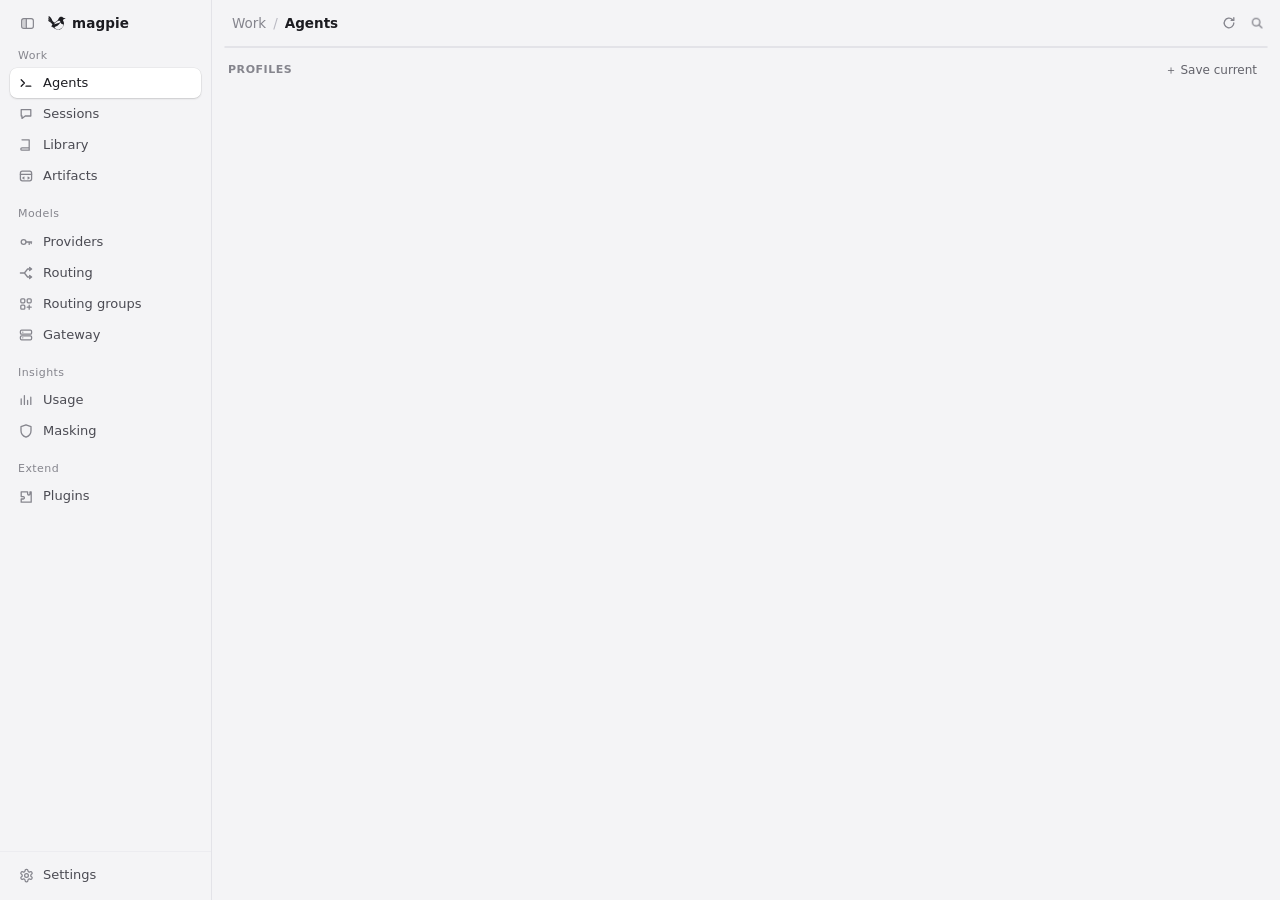
==== commit ea1673bc: "chore: 合并上游 v0.1.4777 保留托盘缓存命中率、上游实际扣费和去推广统计。保留旧预设的区域识别和搜索能力。  验证：Windows x64 桌面构建、go vet ./...、关键 G" ====
--- a/internal/gui/assets/index.html
+++ b/internal/gui/assets/index.html
@@ -73,15 +73,16 @@
   <nav class="seg" id="nav" aria-label="Main navigation" data-ta style="--wails-draggable:no-drag">
     <span class="nav-gl" data-t>Work</span>
     <button data-view="agents" class="on" aria-current="page"><svg class="nav-ic" viewBox="0 0 20 20" width="16" height="16" aria-hidden="true"><g fill="none" stroke="currentColor" stroke-width="1.6" stroke-linecap="round" stroke-linejoin="round"><path d="M4 6l4 4-4 4M10 14h6"/></g></svg><span data-t>Agents</span></button>
-    <button data-view="sessions" data-feature="sessions"><svg class="nav-ic" viewBox="0 0 20 20" width="16" height="16" aria-hidden="true"><g fill="none" stroke="currentColor" stroke-width="1.6" stroke-linecap="round" stroke-linejoin="round"><path d="M4 5h12v8H9l-4 3v-3H4z"/></g></svg><span data-t>Sessions</span></button>
+    <button data-view="sessions" data-feature="sessions"><svg class="nav-ic" viewBox="0 0 20 20" width="16" height="16" aria-hidden="true"><g fill="none" stroke="currentColor" stroke-width="1.6" stroke-linecap="round" stroke-linejoin="round"><path d="M4 4.5h12v8H9l-4 3v-3H4z"/></g></svg><span data-t>Sessions</span></button>
     <button data-view="library" data-feature="library"><svg class="nav-ic" viewBox="0 0 20 20" width="16" height="16" aria-hidden="true"><g fill="none" stroke="currentColor" stroke-width="1.6" stroke-linecap="round" stroke-linejoin="round"><path d="M5 3.5h9v13H5a1.5 1.5 0 0 1 0-3h9"/></g></svg><span data-t>Library</span></button>
+    <button data-view="artifacts" data-feature="library"><svg class="nav-ic" viewBox="0 0 20 20" width="16" height="16" aria-hidden="true"><g fill="none" stroke="currentColor" stroke-width="1.6" stroke-linecap="round" stroke-linejoin="round"><rect x="3" y="4" width="14" height="12" rx="2.5"/><path d="M3 8h14M7.5 11.5l-1.5 1 1.5 1M12.5 11.5l1.5 1-1.5 1"/></g></svg><span data-t>Artifacts</span></button>
     <span class="nav-gl" data-t>Models</span>
     <button data-view="providers"><svg class="nav-ic" viewBox="0 0 20 20" width="16" height="16" aria-hidden="true"><g fill="none" stroke="currentColor" stroke-width="1.6" stroke-linecap="round" stroke-linejoin="round"><circle cx="7" cy="10" r="3"/><path d="M10 10h7M14 10v3M16.5 10v2"/></g></svg><span data-t>Providers</span></button>
     <button data-view="routing" data-feature="routing"><svg class="nav-ic" viewBox="0 0 20 20" width="16" height="16" aria-hidden="true"><g fill="none" stroke="currentColor" stroke-width="1.6" stroke-linecap="round" stroke-linejoin="round"><path d="M3 10h5l4-5h5M8 10l4 5h5M14.5 3l2.5 2-2.5 2M14.5 13l2.5 2-2.5 2"/></g></svg><span data-t>Routing</span></button>
     <button data-view="groups" data-feature="routing groups"><svg class="nav-ic" viewBox="0 0 20 20" width="16" height="16" aria-hidden="true"><g fill="none" stroke="currentColor" stroke-width="1.6" stroke-linecap="round" stroke-linejoin="round"><rect x="3.5" y="3.5" width="5" height="5" rx="1.2"/><rect x="11.5" y="3.5" width="5" height="5" rx="1.2"/><rect x="3.5" y="11.5" width="5" height="5" rx="1.2"/><path d="M14 11.5v5M11.5 14h5"/></g></svg><span data-t>Routing groups</span></button>
     <button data-view="gateway" data-feature="gateway"><svg class="nav-ic" viewBox="0 0 20 20" width="16" height="16" aria-hidden="true"><g fill="none" stroke="currentColor" stroke-width="1.6" stroke-linecap="round" stroke-linejoin="round"><rect x="3" y="4" width="14" height="5" rx="1.5"/><rect x="3" y="11" width="14" height="5" rx="1.5"/><path d="M6 6.5h.01M6 13.5h.01"/></g></svg><span data-t>Gateway</span></button>
     <span class="nav-gl" data-t>Insights</span>
-    <button data-view="usage" data-feature="usage"><svg class="nav-ic" viewBox="0 0 20 20" width="16" height="16" aria-hidden="true"><g fill="none" stroke="currentColor" stroke-width="1.6" stroke-linecap="round" stroke-linejoin="round"><path d="M4 16V9M8 16V5M12 16v-5M16 16V7"/></g></svg><span data-t>Usage</span></button>
+    <button data-view="usage" data-feature="usage"><svg class="nav-ic" viewBox="0 0 20 20" width="16" height="16" aria-hidden="true"><g fill="none" stroke="currentColor" stroke-width="1.6" stroke-linecap="round" stroke-linejoin="round"><path d="M4 15.5v-7M8 15.5v-11M12 15.5v-5M16 15.5V6.5"/></g></svg><span data-t>Usage</span></button>
     <button data-view="masking" data-feature="redact"><svg class="nav-ic" viewBox="0 0 16 16" width="16" height="16" aria-hidden="true"><path d="M8 1.8 13 3.6v4.1c0 3-2.1 5.4-5 6.5-2.9-1.1-5-3.5-5-6.5V3.6Z" fill="none" stroke="currentColor" stroke-width="1.3" stroke-linejoin="round"/></svg><span data-t>Masking</span></button>
     <span class="nav-gl" data-t>Extend</span>
     <button data-view="plugins"><svg class="nav-ic" viewBox="0 0 20 20" width="16" height="16" aria-hidden="true"><g fill="none" stroke="currentColor" stroke-width="1.6" stroke-linecap="round" stroke-linejoin="round"><path d="M8 3.5h4v2.5a1.5 1.5 0 0 0 3 0V3.5h1.5v13H4v-4h2.5a1.5 1.5 0 0 0 0-3H4v-6z"/></g></svg><span data-t>Plugins</span></button>
@@ -368,12 +369,16 @@
       </div>
       <div id="provPrefLinks"></div>
     </div>
-    <details class="prefs-more app-only" id="usageMore">
+    <details class="prefs-more" id="usageMore">
       <summary data-t>Advanced</summary>
       <div class="list prefs">
-        <div class="row pref" id="trayCurrencyRow">
+        <div class="row pref app-only" id="trayCurrencyRow">
           <div class="who"><div class="name" data-t>Menu bar currency</div></div>
           <div id="trayCurrencySegs"></div>
+        </div>
+        <div class="row pref" id="inUncachedRow">
+          <div class="who"><div class="name" data-t>In without cache</div><div class="sub" data-t>Requests' In counts only input the cache didn't read or write, also where the cache columns are left out</div></div>
+          <div id="inUncachedSegs"></div>
         </div>
       </div>
     </details>
@@ -578,6 +583,16 @@
       <div id="claudeWarmNowBox"></div>
     </div>
   </div>
+  <div class="list prefs" id="agyWarmList" data-feature="warmups">
+    <div class="row pref">
+      <div class="who"><div class="name" data-t>Warm up on reset</div><div class="sub" id="agyWarmSub" title="Nothing is sent while the computer sleeps: a window that resets then starts when it wakes, and counts from then." data-tt></div></div>
+      <div id="agyWarmSegs"></div>
+    </div>
+    <div class="row pref warm-now" id="agyWarmNowRow" hidden>
+      <div class="who"><div class="name" data-t>Warm up now</div><div class="sub" id="agyWarmNowSub"></div></div>
+      <div id="agyWarmNowBox"></div>
+    </div>
+  </div>
   <div class="list prefs" id="wbList" data-feature="warmups">
     <div class="row pref" id="wbCheckinRow">
       <div class="who"><div class="name" data-t>Daily check-in</div><div class="sub" id="wbCheckinSub"></div></div>
@@ -667,6 +682,7 @@
 <script src="plugins/sessions/i18n.js"></script>
 <script src="plugins/sessions/client.js"></script>
 <script src="plugins/library/i18n.js"></script>
+<script src="plugins/library/artifacts.js"></script>
 <script src="plugins/library/client.js"></script>
 <script src="plugins/routing/i18n.js"></script>
 <script src="plugins/routing/client.js"></script>
--- a/internal/gui/assets/app.css
+++ b/internal/gui/assets/app.css
@@ -1,5 +1,8 @@
 /* magpie — one quiet surface, real logos, controls that read as pop-up buttons. */
 :root {
+  /* a page's own search box to the list or empty box under it, on every
+     page that has one (search-list-gap.test.cjs) */
+  --find-gap: 10px;
   --bg: #f4f4f6;
   --card: #ffffff;
   --card-2: #f9f9fb;      /* expanded editor */
@@ -376,7 +379,9 @@
 .top.cramped .seg button { padding: 0 8px; }
 .top.crowded .seg button { padding: 0 6px; font-size: 12px; }
 .top.crowded .brand { display: none; }
-body:not(.side-nav) #nav button[data-view="groups"], body.side-nav .rt-togroups { display: none; }
+/* Artifacts too: a tab of its own only in the sidebar, and Library's head
+   the way to it in the header's row (markNav) */
+body:not(.side-nav) #nav button:is([data-view="groups"], [data-view="artifacts"]), body.side-nav :is(.rt-togroups, .lib-toart) { display: none; }
 .top.packed .seg button { padding: 0 3px; font-size: 11.5px; }
 /* and when even that doesn't fit, the tabs scroll sideways rather than push the page wider */
 .top.packed .seg { min-width: 0; flex: 0 1 auto; overflow-x: auto; overflow-y: hidden; scrollbar-width: none; }
@@ -400,7 +405,7 @@
     background: color-mix(in srgb, var(--bg) 86%, transparent);
     -webkit-backdrop-filter: saturate(1.6) blur(20px); backdrop-filter: saturate(1.6) blur(20px);
   }
-  body.web:not(.panel) .top #nav > :is(.thumb, .tb-over), body.web:not(.side-nav, .panel) .top #nav > [data-view="groups"] { display: none; }
+  body.web:not(.panel) .top #nav > :is(.thumb, .tb-over), body.web:not(.side-nav, .panel) .top #nav > :is([data-view="groups"], [data-view="artifacts"]) { display: none; }
   body.web:not(.panel) .top #nav > button {
     flex: 1 1 0; min-width: 0; height: 50px; padding: 5px 2px 3px; border-radius: 0;
     display: flex; flex-direction: column; align-items: center; justify-content: center; gap: 3px;
@@ -542,7 +547,11 @@
    of a row up, over Discover (#1787) */
 .nav-sub > button { position: relative; z-index: 1; flex: none; display: flex; align-items: center; gap: 6px; height: 26px; padding: 0 10px; border-radius: 6px; font-size: 12.5px; color: var(--ctl-fg); text-align: left; white-space: nowrap; transition: color .2s var(--ease); }
 .nav-sub > button > :is(svg, .nav-s-ic) { flex: none; width: 14px; height: 14px; margin-left: -2px; color: var(--muted); transition: color .2s var(--ease); }
-.nav-s:hover:not(.cur) > svg, .nav-s.cur > svg { color: inherit; }
+.nav-s:hover:not(.cur) > :is(svg, .nav-s-ic), .nav-s.cur > :is(svg, .nav-s-ic) { color: inherit; }
+/* an agent's own logo in the glyph's place (navicons.js navSubIc): a
+   glyph's strokes reach 2.5 to 13.5 of its 16, so the logo is drawn in the
+   middle 11 of the 14px box, not across all of it */
+.nav-s-ic > .ic { display: flex; width: 100%; height: 100%; padding: 1.5px; box-sizing: border-box; }
 .nav-sub > button > span { min-width: 0; overflow: hidden; text-overflow: ellipsis; }
 .nav-sub > button > em { margin-left: auto; font-style: normal; font-size: 11px; color: var(--muted); font-variant-numeric: tabular-nums; }
 /* an update waiting, in the sidebar's dot colour, as the words the dot means */
@@ -664,6 +673,7 @@
 .nav-morph #nav button[data-view="agents"] { view-transition-name: nav-agents; }
 .nav-morph #nav button[data-view="sessions"] { view-transition-name: nav-sessions; }
 .nav-morph #nav button[data-view="library"] { view-transition-name: nav-library; }
+.nav-morph #nav button[data-view="artifacts"] { view-transition-name: nav-artifacts; }
 .nav-morph #nav button[data-view="providers"] { view-transition-name: nav-providers; }
 .nav-morph #nav button[data-view="routing"] { view-transition-name: nav-routing; }
 .nav-morph #nav button[data-view="groups"] { view-transition-name: nav-groups; }
@@ -723,7 +733,7 @@
    stretch them alone edge to edge while the others sit in the middle (面条 on
    Discord): their tables and charts lay out by the room they get. Masking
    too, which stretched alone (refeccd on Discord) */
-body.window :is(#view-agents, #view-sessions, #view-providers, #view-routing, #view-groups, #view-gateway, #view-usage, #view-masking, #view-library, #view-plugins, #view-settings) { padding-left: max(16px, calc(50% - 600px)); padding-right: max(0px, calc(max(16px, calc(50% - 600px)) - var(--bar, 0px))); }
+body.window :is(#view-agents, #view-sessions, #view-providers, #view-routing, #view-groups, #view-gateway, #view-usage, #view-masking, #view-library, #view-artifacts, #view-plugins, #view-settings) { padding-left: max(16px, calc(50% - 600px)); padding-right: max(0px, calc(max(16px, calc(50% - 600px)) - var(--bar, 0px))); }
 /* a view takes focus (tabIndex -1) only so the keys scroll it after a click;
    a ring round the whole list there marks nothing a reader can act on (#1601) */
 .view:focus { outline: none; }
@@ -1476,6 +1486,9 @@
 /* the last label can be wider than its bar's column: let it spill left, not off the card */
 .chart .labels span:last-child { display: flex; justify-content: flex-end; }
 .row.stat .who { flex: 0 0 180px; }
+/* the logo meets the top of the name's letters, not the middle of a name and
+   the line under it, which wraps to several lines (the owner, 11-21) */
+.row.stat > .ic { align-self: flex-start; margin-top: 4px; }
 /* the line under a name (a sign-in's id, its calls, credits and speed) is
    read whole at every width, not cut where the column ends */
 .row.stat .who .sub { white-space: normal; overflow-wrap: anywhere; }
@@ -1843,6 +1856,9 @@
 /* a window too narrow for every column leaves out those the request's
    page says (#860), and narrows the names */
 .led.tight .lc-opt { display: none; }
+/* the input, as the whole prompt while the cache columns are left out */
+.led.tight .in-split .in-own { display: none; }
+.led.tight .in-split::after { content: attr(data-all); }
 .led.tight .model, .led.tight .where { max-width: 160px; }
 .led.tight th, .led.tight td { padding-left: 6px; padding-right: 6px; }
 .led.tighter .price-reference, .led.tight2 .lc-opt2 { display: none; }
@@ -2468,14 +2484,6 @@
 .text.primary { color: var(--accent-fg); background: var(--accent); font-weight: 500; }
 .text.primary:hover { filter: brightness(1.08); }
 .text.danger:hover { color: var(--red); background: var(--red-soft); }
-/* a partner listed since the add sheet last showed them (markNewPartners) */
-#addProvider.has-new::after { content: ""; display: inline-block; width: 6px; height: 6px; margin: 0 0 0 5px; border-radius: 50%; background: var(--accent); vertical-align: 6px; box-shadow: 0 0 0 0 var(--accent); animation: new-dot-in .3s cubic-bezier(.3, 1.6, .5, 1), new-dot-ring 2.4s ease-out .3s 2; }
-@keyframes new-dot-in { from { opacity: 0; transform: scale(.5); } }
-@keyframes new-dot-ring { 0% { box-shadow: 0 0 0 0 color-mix(in srgb, var(--accent) 45%, transparent); } 70%, 100% { box-shadow: 0 0 0 5px transparent; } }
-/* and on the tile of each partner new when the sheet showed it, until it is opened (partnerTile) */
-.tile .new-dot { flex: none; width: 6px; height: 6px; border-radius: 50%; background: var(--accent); }
-.tile .new-dot.in { animation: new-dot-in .3s cubic-bezier(.3, 1.6, .5, 1), new-dot-ring 2.4s ease-out .3s 1; }
-@media (prefers-reduced-motion: reduce) { #addProvider.has-new::after, .tile .new-dot.in { animation: none; } }
 .chips { display: flex; flex-wrap: wrap; gap: 6px; padding: 4px 0 6px; min-height: 12px; }
 .chip {
   display: inline-flex; align-items: center; gap: 2px;
@@ -2691,6 +2699,10 @@
 .pop li.reset .ic { opacity: .75; }
 .pop li.custom .v { color: var(--fg); }
 .pop li.custom .n { color: var(--muted); }
+/* a routing group no provider serves now: in its section, greyed, with why */
+.pop li.unserved { cursor: default; }
+.pop li.unserved .v, .pop li.unserved .ic { opacity: .5; }
+.pop li.unserved.sel { background: transparent; }
 /* the models on the agent's own account through magpie, folded into one
    row (#496): a chevron says it opens, turned down while open */
 .pop li.fold .v { color: var(--muted); }
@@ -2839,7 +2851,7 @@
 /* Providers' search (#1614): a toolbar field over the list, at its right
    edge as Settings' is; across the page when the window is narrow. While
    searching, the Turned off fold stays open on the ones that match. */
-#view-providers .pv-head { display: flex; justify-content: flex-end; gap: 8px; margin: 0 0 10px; flex: none; }
+#view-providers .pv-head { display: flex; justify-content: flex-end; gap: 8px; margin: 0 0 var(--find-gap); flex: none; }
 /* Hide accounts, on Routing, Usage and (its own switch) Providers. On, it
    says so in its struck eye and its words, a shade darker: a page tool,
    not a banner */
@@ -3417,7 +3429,8 @@
 .accent-pick .swatch:focus-visible { outline: 2px solid var(--accent); outline-offset: 3px; }
 /* not yet chosen, the own colour is an empty ring with a plus */
 .accent-pick .swatch.own:not(.on) { background: none; box-shadow: inset 0 0 0 1.5px var(--line); }
-.accent-pick .swatch.own:not(.on)::after { content: "+"; position: absolute; inset: 0; display: grid; place-items: center; font-size: 13px; line-height: 1; color: var(--muted); }
+/* the plus is drawn, not typed: a "+" glyph sits where its font puts it, off the circle's centre */
+.accent-pick .swatch.own:not(.on)::after { content: ""; position: absolute; inset: 0; border-radius: 50%; background: linear-gradient(var(--muted), var(--muted)) center / 8px 1.5px no-repeat, linear-gradient(var(--muted), var(--muted)) center / 1.5px 8px no-repeat; }
 .accent-pick .swatch.own input { position: absolute; inset: 0; width: 100%; height: 100%; opacity: 0; border: 0; padding: 0; cursor: default; }
 .wall-pick { display: flex; align-items: center; gap: 8px; margin-left: auto; }
 .wall-pick .wall-thumb { width: 40px; height: 26px; border-radius: 5px; object-fit: cover; box-shadow: inset 0 0 0 1px var(--line), 0 0 0 .5px var(--line); }
@@ -3644,37 +3657,6 @@
 .sheet .kind { display: flex; align-items: baseline; gap: 8px; padding: 22px 8px 6px; font-size: 12px; }
 .sheet .kind b { font-size: 13px; font-weight: 600; color: var(--fg); }
 .sheet .kind span { color: var(--faint); }
-/* Partners' heading row, in the add sheet and on Discover (plugins.js):
-   the heading, and at its end the way to join them */
-.sheet .kind-row { display: flex; flex-wrap: wrap; align-items: baseline; justify-content: space-between; column-gap: 12px; }
-.sheet .sponsor-me, .pm-partners .sponsor-me { display: inline-flex; align-items: center; gap: 5px; height: 22px; margin: 0 8px 0 auto; padding: 0 9px 0 8px; border: 1px solid var(--line); border-radius: 11px; background: var(--card); color: var(--fg-2); font: inherit; font-size: 12px; line-height: 1; white-space: nowrap; cursor: pointer; transition: color .15s ease, border-color .15s ease, transform .12s cubic-bezier(.23, 1, .32, 1); }
-.sheet .sponsor-me svg, .pm-partners .sponsor-me svg { flex: none; color: var(--accent); }
-.sheet .sponsor-me:active, .pm-partners .sponsor-me:active { transform: scale(.97); }
-.sheet .sponsor-me:focus-visible, .pm-partners .sponsor-me:focus-visible { outline: none; border-color: var(--accent); color: var(--fg); }
-@media (hover: hover) and (pointer: fine) {
-  .sheet .sponsor-me:hover, .pm-partners .sponsor-me:hover { color: var(--fg); border-color: color-mix(in srgb, var(--accent) 45%, var(--line)); }
-}
-/* Partners' light (shinePartners): a hairline runs once round the heading
-   and, together, round the partners' tiles below it, each over a breath of
-   the accent, then fades; nothing with reduced motion. The two outlines
-   only draw: the heading's sits 3px off its words and the tiles' on their
-   edge, leaving a gap between them where the sheet has 6px */
-@property --shine-a { syntax: "<angle>"; inherits: false; initial-value: 0deg; }
-.sheet .kind.shine { position: relative; width: fit-content; }
-.sheet .grid.shine { position: relative; }
-.sheet .shine > i { position: absolute; border-radius: 8px; opacity: 0; pointer-events: none; }
-.sheet .kind.shine > i { inset: 19px 0 4px; }
-.sheet .grid.shine > i { inset: 0; border-radius: 10px; }
-.sheet .kind.shine > .glow { background: color-mix(in srgb, var(--accent) 7%, transparent); }
-.sheet .grid.shine > .glow { background: color-mix(in srgb, var(--accent) 5%, transparent); }
-.sheet .shine > .ring { padding: 1px; -webkit-mask: linear-gradient(#000 0 0) content-box, linear-gradient(#000 0 0); -webkit-mask-composite: xor; mask-composite: exclude; }
-.sheet .kind.shine > .ring { background: conic-gradient(from var(--shine-a), transparent 0deg 250deg, color-mix(in srgb, var(--accent) 35%, transparent) 300deg, var(--accent) 345deg, transparent 360deg); }
-.sheet .grid.shine > .ring { background: conic-gradient(from var(--shine-a), transparent 0deg 280deg, color-mix(in srgb, var(--accent) 25%, transparent) 320deg, var(--accent) 352deg, transparent 360deg); }
-.sheet .lit > .ring { animation: shine-trace 1.8s cubic-bezier(.5, 0, .3, 1); }
-.sheet .lit > .glow { animation: shine-glow 1.8s ease-out; }
-@keyframes shine-trace { 0% { --shine-a: 0deg; opacity: 0; } 15%, 70% { opacity: 1; } 100% { --shine-a: 360deg; opacity: 0; } }
-@keyframes shine-glow { 35% { opacity: 1; } }
-@media (prefers-reduced-motion: reduce) { .sheet .shine > i { display: none; } }
 /* a removed account: its name, then Add it back and Sign out… side by
    side, across the row (#694) */
 .sheet .tile.removed { grid-column: 1 / -1; }
@@ -3698,12 +3680,6 @@
 .tile .nm { flex: 1; min-width: 0; display: flex; align-items: center; gap: 6px; font-size: 13px; }
 .tile .n { min-width: 0; white-space: nowrap; overflow: hidden; text-overflow: ellipsis; }
 .tile .nm .badge { flex: none; }
-/* a partner's row carries its tagline on a second, quieter line */
-.tile.two { height: 46px; }
-.tile.two .ic { width: 22px; height: 22px; }
-.tile .col { min-width: 0; display: flex; flex-direction: column; gap: 2px; }
-.tile .sub { min-width: 0; font-size: 11.5px; color: var(--muted); white-space: nowrap; overflow: hidden; text-overflow: ellipsis; }
-.sheet .grid:has(> .tile.two) { grid-template-columns: repeat(auto-fill, minmax(260px, 1fr)); gap: 2px 12px; }
 .tile .have { flex: none; width: 6px; height: 6px; border-radius: 3px; background: var(--green); }
 .tile .cnt { flex: none; font-size: 11px; color: var(--muted); font-variant-numeric: tabular-nums; }
 .sheet .row-head .custom { display: inline-flex; align-items: center; gap: 4px; color: var(--accent); }
@@ -3836,6 +3812,22 @@
 .editor .key-rate { display: grid; grid-template-columns: minmax(0, 1fr) 96px; align-items: center; gap: 8px; min-width: 0; }
 .editor .key-rate .who { font-size: 12px; font-weight: 500; color: var(--fg-2); min-width: 0; overflow: hidden; text-overflow: ellipsis; white-space: nowrap; }
 .editor .key-rate input { min-width: 0; width: 100%; }
+/* a key's factor on its read rate (@YIXIE233 on X): a third column,
+   named once over it, while the provider has a top-up rate */
+.editor .key-rate .key-rate-factor, .editor .key-rate-head { display: none; }
+.editor .fx .key-rate, .editor .fx .key-rate-head { grid-template-columns: minmax(0, 1fr) 96px 80px; }
+.editor .fx .key-rate .key-rate-factor { display: block; }
+.editor .fx .key-rate-head { display: grid; gap: 8px; margin-top: 4px; padding: 0 11px; font-size: 12px; color: var(--fg-2); }
+.editor .key-rate-head span { min-width: 0; overflow: hidden; text-overflow: ellipsis; white-space: nowrap; }
+/* narrow: a key's name over its two boxes, the factor still under its head */
+.editor .key-rates-all { container-type: inline-size; }
+@container (max-width: 320px) {
+  .editor .fx .key-rate { grid-template-columns: minmax(0, 1fr) minmax(0, 1fr); row-gap: 4px; }
+  .editor .fx .key-rate .who { grid-column: 1 / -1; }
+  .editor .fx .key-rate-head { grid-template-columns: minmax(0, 1fr); }
+  .editor .fx .key-rate-head span:not(:last-child) { display: none; }
+  .editor .fx .key-rate-head span:last-child { text-align: right; }
+}
 /* past eight keys their lines fold behind All N keys, opened with a filter */
 .editor .acct-proxy-tools { display: flex; align-items: center; gap: 6px; min-width: 0; }
 .editor .acct-proxy-tools .acct-proxy-filter { flex: 1 1 auto; min-width: 0; }
@@ -4066,6 +4058,11 @@
 .add-models .detect-row input { flex: 1; min-width: 0; }
 .add-models-list { max-height: 260px; overflow-y: auto; }
 .add-models-list .hint.err { color: var(--red); }
+/* an embedding or rerank kind under Fetch models: its ids, and the path
+   they are asked on (solider1394 on X) */
+.add-models-list .rgroup + .rgroup, .add-models-list .mchips + .rgroup { margin-top: 12px; }
+.rgroup .rkind { font-size: 12px; font-weight: 600; margin-bottom: 6px; }
+.rgroup .hint { margin-top: 6px; }
 .detect-grid { display: grid; gap: 3px 10px; align-items: center; font-size: 11.5px; padding: 4px 0 2px; }
 .detect-grid .dg-head { color: var(--faint); font-size: 11px; }
 .detect-grid .dg-model { overflow: hidden; text-overflow: ellipsis; white-space: nowrap; font-size: 11.5px; }
@@ -4288,6 +4285,10 @@
 .feat-say { margin: 2px 4px 10px; font-size: 12px; line-height: 1.45; color: var(--muted); }
 .set-searching .feat-say { display: none; }
 .row.pref .sub.feat-why { color: var(--muted); font-size: 11px; }
+/* a link that starts its line sits flush with the name and the words above
+   it, its padding out to the left; one after a word or a warning keeps it
+   (every word a line starts with is an element: plugins/search/settings.js) */
+.feat-go > .link:first-child { margin-left: -4px; }
 /* the local model's row says a download, a device or an error in full */
 #privacyModelRow .val { gap: 8px; }
 #privacyModelRow .sub { white-space: normal; overflow-wrap: anywhere; }
@@ -4382,6 +4383,15 @@
 .plugin-panel-frame { flex: none; min-height: 0; height: 48px; }
 .plugin-panel-broke { display: flex; flex-wrap: wrap; align-items: baseline; gap: 4px 10px; padding: 12px 14px; }
 .plugin-panel-broke .note { flex: 1 1 200px; color: var(--muted); overflow-wrap: anywhere; }
+/* a provider's panels are rows of its editor: the title in the names'
+   column, the panel in the fields'. Set in the editor's grid as one item,
+   the slot fell in the names' column, 132px wide (Marvis's first line,
+   11-21). */
+.editor .plugin-slot[data-slot="provider"]:not([hidden]), .editor .plugin-slot[data-slot="provider"] > .plugin-panel { display: contents; }
+.editor .plugin-slot[data-slot="provider"] .row-head { align-self: start; justify-content: flex-end; height: auto; margin: 0; padding-top: calc((var(--field-h, 29px) - 17px) / 2); font-size: 12px; color: var(--fg-2); text-align: right; }
+.editor .plugin-slot[data-slot="provider"] .row-head .label { font: inherit; letter-spacing: normal; text-transform: none; color: inherit; }
+.editor .plugin-slot[data-slot="provider"] .row-head .note { display: none; }
+.editor .plugin-slot[data-slot="provider"] .plugin-panel-body { align-self: start; min-width: 0; }
 /* a built-in page a plugin's page replaces steps aside in the sidebar */
 #nav button[data-replaced] { display: none !important; }
 img.nav-ic { border-radius: 3px; object-fit: contain; }
@@ -5296,7 +5306,7 @@
 .am-mr.lock .ck { opacity: .45; }
 .am-tag { margin-left: 6px; padding: 1px 6px; border-radius: 5px; background: var(--accent-soft); color: var(--accent); font-size: 10.5px; font-weight: 500; }
 .am-none { padding: 18px 12px; color: var(--muted); font-size: 12.5px; text-align: center; }
-.am-foot { display: flex; align-items: center; gap: 8px; margin: 8px 8px 0; padding: 10px 6px 2px; border-top: 1px solid var(--line-2); font-size: 11.5px; color: var(--muted); }
+.am-foot { display: flex; flex-wrap: wrap; align-items: center; gap: 8px; margin: 8px 8px 0; padding: 10px 6px 2px; border-top: 1px solid var(--line-2); font-size: 11.5px; color: var(--muted); }
 .am-foot .sp { flex: 1; }
 .am-reset { border: 0; background: none; padding: 2px 4px; border-radius: 5px; color: var(--fg-2); font: inherit; font-size: 11.5px; cursor: pointer; }
 .am-reset:hover:not(:disabled) { color: var(--accent); }
@@ -5305,10 +5315,11 @@
 .am-dot { color: var(--faint); }
 /* the agent's own switch: a model that comes later shown, or off until
    ticked (#1337); its words give way before the buttons beside it do */
-.am-only { display: inline-flex; align-items: center; gap: 6px; min-width: 0; color: var(--fg-2); cursor: pointer; }
-.am-only[hidden] { display: none; }
-.am-only .lib-switch { flex: none; }
-.am-only > span { min-width: 0; overflow: hidden; text-overflow: ellipsis; white-space: nowrap; }
+.am-only, .am-join { display: inline-flex; align-items: center; gap: 6px; min-width: 0; color: var(--fg-2); cursor: pointer; }
+.am-only[hidden], .am-join[hidden] { display: none; }
+.am-join { flex-basis: 100%; }
+.am-only .lib-switch, .am-join .lib-switch { flex: none; }
+.am-only > span, .am-join > span { min-width: 0; overflow: hidden; text-overflow: ellipsis; white-space: nowrap; }
 .am-foot .am-reset { flex: none; }
 /* the agent's own models, beside magpie's in its picker or not (#1642) */
 .am-own { display: flex; align-items: center; gap: 6px; min-width: 0; margin-top: 8px; font-size: 12px; color: var(--fg-2); cursor: pointer; }
@@ -5492,6 +5503,16 @@
 .prefs-more { margin: 10px 0 0; }
 .prefs-more > summary { margin-left: 2px; }
 .prefs-more > .list { margin-top: 6px; }
+/* an Advanced fold inside a card (Privacy's Models folder): a line of the
+   card's own, ruled like its rows, its chevron's ink on the labels' left
+   edge (the chevron's path starts 2.8px into its box; a row's label 14px
+   in, its first letter's ink about a pixel more) */
+.list > .row-fold { border-top: 1px solid var(--line-2); }
+.list > .row-fold > .prefs-more { margin: 0; }
+.list > .row-fold > .prefs-more > summary { display: flex; margin: 0; padding: 13px 12px 13px 11.5px; border-radius: 0; }
+@media (max-width: 760px), (pointer: coarse) and (max-width: 1024px) { body.web .list > .row-fold > .prefs-more > summary { padding-left: 9.75px; } } /* the rows' 12px there */
+.list > .row-fold > .prefs-more > summary:focus-visible { outline-offset: -2px; }
+.list > .row-fold > .prefs-more > .row { border-top: 1px solid var(--line-2); }
 /* which copy is left on the old list: a sentence that wraps as one, under the warning's words */
 .ag-vl.ag-stale-copy { display: block; padding-left: 14px; font-size: 12px; line-height: 1.6; color: var(--fg-2); }
 /* Codex's daemon: restarted from its line, a button that sits in the sentence */
--- a/internal/gui/assets/plugins/routing/routing.css
+++ b/internal/gui/assets/plugins/routing/routing.css
@@ -667,6 +667,16 @@
    of logos in, spilling it over the card's left edge onto the name (ARNO
    on Discord) */
 .rt-group .rt-ghandle.ag-handle { position: relative; align-items: center; justify-content: center; width: auto; min-width: 24px; height: 24px; padding: 0 3px; }
+/* every row's logos in one cell as wide as the widest stack (three discs
+   and a "+N", 68px), from its left edge, so each name and line under it
+   starts at one x whatever the row's logos; at the top of the row, the
+   discs' top on the name's letters, not centred on a row of four or five
+   lines (the owner, 11-22: 这个排版布局是正确的吗？) */
+.rt-group > .ics { align-self: flex-start; align-items: flex-start; width: 68px; justify-content: flex-start; margin-top: 4px; }
+.rt-group > .rt-ghandle.ag-handle { width: 74px; padding-top: 2px; align-items: flex-start; justify-content: flex-start; margin-top: 2px; }
+/* a group magpie found has no switch: its tags and Edit keep the place
+   they have in a row with one (the switch's 32px and the gap before it) */
+.rt-group > button.text:last-child { margin-right: 44px; }
 .rt-group .rt-ghandle::before { content: ""; position: absolute; left: -7px; top: 50%; width: 5px; height: 11px; margin-top: -5.5px; background: radial-gradient(circle, var(--muted) .9px, transparent 1.2px) 0 0 / 3.5px 3.75px; opacity: 0; transition: opacity .15s; }
 .rt-group:is(:hover, .dragging) .rt-ghandle::before, .rt-group .rt-ghandle.open::before { opacity: 1; }
 /* apart: Safari before 15.4 drops a whole selector list with :focus-visible in it */
@@ -817,6 +827,7 @@
   }
   body.web .rt-group .tags { justify-content: flex-start; max-width: none; grid-column: 2 / -1; grid-row: 2; }
   body.web .rt-group > .text { grid-column: 3; grid-row: 1; }
+  body.web .rt-group > button.text:last-child { margin-right: 0; }
   body.web .rt-group .nm { flex-wrap: wrap; }
   body.web .rt-group .mem { white-space: normal; overflow-wrap: anywhere; }
   /* wrapped, a member moves to the next line whole, cut short only when
@@ -860,6 +871,11 @@
    the chips go on a line of their own, right-aligned, rather than past
    the edge; none of them is ever cut */
 .rt-gedit .fallback, .rt-gedit .fallback:not(.rt-rules) .fbl { grid-template-columns: minmax(0, 1fr); }
+/* the rows stack in a column, not a grid: WebKit (the macOS app) sized a
+   grid's row to its member's first line only, so a row whose chips wrapped
+   onto a second line (an account picked, liaobode96 on X) drew that line
+   over the next row, and the last one's under the list */
+.rt-gedit .fallback .fbl:not(:empty) { display: flex; flex-direction: column; }
 /* in :where, so a phone's own row (body.web, above) still wins */
 :where(.rt-gedit .fallback:not(.rt-rules)) .fbrow { flex-wrap: wrap; justify-content: flex-end; row-gap: 2px; }
 :where(.rt-gedit .fallback:not(.rt-rules)) .fbrow .n { flex: 1 1 8em; }
@@ -901,6 +917,9 @@
 /* a group's account choice (Group.Accounts): a long account name ellipsizes */
 .rt-gedit .fbrow .rt-gacct { flex: 0 1 auto; min-width: 0; }
 .rt-gedit .fbrow .rt-gacct > span { overflow: hidden; text-overflow: ellipsis; }
+/* a member's own account: a long address ellipsizes rather than pushing
+   the row past the editor's edge */
+.rt-gedit .fbrow .rt-macct { flex: 0 1 auto; min-width: 0; }
 .rt-gedit > .rt-gacc[hidden] { display: none; }
 /* a group bound to gateway keys (Group.Keys): a long key name ellipsizes */
 .rt-gedit > .rt-gkeys[hidden] { display: none; }
--- a/internal/gui/assets/plugins/library/library.css
+++ b/internal/gui/assets/plugins/library/library.css
@@ -0,0 +1,1055 @@
+/* Library: instructions, MCP servers and skills for every agent. */
+#view-library { gap: 0; }
+/* The tabs stay at the top while the page scrolls under them, on a frosted
+   strip that shows, with a hairline, once something is beneath. At the
+   page's top nothing is: the strip is not drawn, so over a background
+   picture there is no square box around the rounded tabs (CHENGJIAHEGOXIS
+   on X). Under the tabs it is 4px out from them at the sides and the foot,
+   with the tabs' radius plus those 4px. The strip's own box keeps to the
+   view's content box and only its ::before reaches past it: a box that ran
+   past the content's end edge, by a negative margin, was 16px of sideways
+   scroll in macOS 15's WebKit, which leaves a negative margin-end out of
+   a flex scroller's scrollable width (#1236). */
+.lib-head {
+  position: sticky; top: 0; z-index: 5;
+  display: flex; align-items: center; gap: 8px; flex: none;
+  margin: 0; padding: 6px 0 4px;
+}
+.lib-head::before {
+  content: ""; position: absolute; z-index: -1; pointer-events: none;
+  top: 0; bottom: 0; left: -4px; right: -4px; border-radius: 0 0 11px 11px;
+  background: color-mix(in srgb, var(--bg) 92%, transparent);
+  -webkit-backdrop-filter: saturate(1.6) blur(16px); backdrop-filter: saturate(1.6) blur(16px);
+  box-shadow: 0 1px 0 transparent; opacity: 0; transition: opacity .18s var(--ease-out), box-shadow .18s var(--ease);
+}
+/* the window's view is padded 2px at the top: the strip reaches over it */
+body.window .lib-head { top: -2px; margin: -2px 0 0; padding: 8px 0 4px; }
+@media (max-width: 760px), (pointer: coarse) and (max-width: 1024px) {
+  body.web .lib-head {
+    flex-wrap: wrap;
+    margin: -2px 0 0; padding: 8px 0 4px;
+  }
+  body.web .lib-tabs { max-width: 100%; flex-wrap: wrap; }
+  body.web .lib-more, body.web .lib-discover, body.web .lib-backups, body.web .lib-toart { flex: none; }
+  /* Artifacts by its glyph alone: the name stays its aria-label, and the
+     line keeps room for Library folder and Backups */
+  body.web .lib-toart > span:not(.lib-mini) { display: none; }
+  /* a phone's inputs are 44pt with 16px text: the search box grows round it */
+  body.web .editor.lib-hubsheet label.lib-hubsearch { height: 44px; border-radius: 10px; }
+  /* the card's × as big to tap as the buttons beside it */
+  body.web .lib-problems-head .lib-x { width: 44px; }
+}
+/* a window too narrow for the tabs and the buttons beside them (Discover,
+   Library folder, Backups) on one line has the buttons on a line of their own, at
+   its end */
+.lib-head { flex-wrap: wrap; row-gap: 4px; }
+/* eight tabs (Subagents, #2283) outgrow a narrow window in German: the
+   tabs wrap onto a second line rather than scroll the view sideways */
+.lib-tabs { max-width: 100%; flex-wrap: wrap; }
+.lib-headacts { display: flex; align-items: center; gap: 8px; margin-left: auto; flex-wrap: wrap; justify-content: flex-end; }
+.lib-head.stuck::before { opacity: 1; box-shadow: 0 1px 0 var(--line-2); }
+.lib-tabs .opt { height: 24px; padding: 0 12px; font-size: 12.5px; }
+.lib-more, .lib-discover, .lib-backups, .lib-toart { display: inline-flex; align-items: center; gap: 5px; }
+.lib-mini { display: inline-grid; place-items: center; color: var(--muted); }
+.lib-mini svg { width: 13px; height: 13px; }
+.lib-body { display: flex; flex-direction: column; flex: none; }
+.lib-body.enter { animation: content-in .22s var(--ease); }
+/* as wide as the cards under it: held to 640px it broke off mid-sentence with
+   the cards running on past it (#2319); pretty keeps a last word from
+   standing alone on its line */
+.lib-intro { margin: 8px 2px 10px; font-size: 12px; line-height: 1.5; color: var(--muted); text-wrap: pretty; }
+.lib-aside { margin: 8px 4px 0; font-size: 11.5px; line-height: 1.5; color: var(--faint); }
+.lib-aside.center { text-align: center; margin-top: 14px; }
+/* the MCP hub's switch, under the servers (#2679) */
+.lib-hublist { margin-top: 16px; }
+/* a router over a tab's list (the Skill router, the MCP router) keeps the
+   same room under it, before the card that follows: a .list has no margin,
+   so the install card sat on the router's (the owner, 11-23). The room
+   goes under the router's last piece, its row or the last why under it */
+.lib-hublist:not(:has(+ .lib-hub-why)), .lib-hub-why:not(:has(+ .lib-hub-why)) { margin-bottom: 16px; }
+.lib-hub .lib-switch { align-self: center; }
+/* its switch stays beside its text in a narrow window, as a setting's does */
+.lib-list .row.lib-hub { flex-wrap: nowrap; }
+.lib-hub .name { white-space: normal; }
+/* one line, cut where it runs out: a check ending adds its tools to it in
+   place, and the router sits over the list, so a line more would move
+   every server row under the pointer (the whole count is its title) */
+.lib-hub .lib-hubstats { margin-top: 4px; color: var(--muted); font-variant-numeric: tabular-nums; white-space: nowrap; overflow: hidden; text-overflow: ellipsis; }
+/* the address any other app connects at, under the switch */
+.lib-list .row.lib-hubat { flex-wrap: nowrap; align-items: center; }
+.lib-hubat > .lib-glyph { align-self: center; margin-top: 0; }
+.lib-hubat .who { min-width: 0; }
+.lib-hubat .lib-hubURL { overflow: hidden; text-overflow: ellipsis; white-space: nowrap; user-select: text; }
+.lib-hubat .lib-hubconnect { flex: none; }
+.lib-list .row.lib-hubnoterow { flex-wrap: nowrap; align-items: center; }
+.lib-hubnoterow > .lib-glyph { align-self: center; margin-top: 0; }
+.lib-hubnoterow .who { min-width: 0; }
+.lib-hubnoterow .lib-hubname { flex: 0 1 200px; min-width: 96px; margin: 0; }
+/* Connect an app: Agents | Other apps, as System Settings draws a pane:
+   one line of where things stand, then inset groups with hairlines */
+/* one column: the dialog's body (.ebody) is the editor's label/field grid */
+.modal .editor.lib-hubsheet > .ebody { grid-template-columns: minmax(0, 1fr); grid-auto-rows: max-content; gap: 16px; }
+.lib-hubsheet .ebody > * { min-width: 0; margin-top: 0; margin-bottom: 0; }
+.lib-hubsheet .ebody > .segs { justify-self: center; max-width: 100%; }
+.lib-hubsheet .segs .opt { flex: none; }
+.lib-hubpane { display: flex; flex-direction: column; gap: 18px; min-width: 0; min-height: 240px; }
+/* agents → magpie → servers */
+.lib-hubflow { display: flex; flex-direction: column; align-items: center; gap: 4px; padding: 6px 0 2px; text-align: center; }
+.lib-hubroute { display: flex; align-items: center; width: 100%; max-width: 320px; margin-bottom: 10px; }
+.lib-hubstack { display: inline-flex; align-items: center; flex: none; }
+.lib-hubstack > * { flex: none; box-shadow: 0 0 0 2px var(--card); border-radius: 7px; background: var(--card); }
+.lib-hubstack > * + * { margin-left: -7px; }
+.lib-hubroute .lib-hubstack > :is(.ic, .lib-glyph, .lib-logo) { width: 24px; height: 24px; }
+.lib-hubmore { display: grid; place-items: center; min-width: 24px; padding: 0 5px; border-radius: 7px; background: var(--pill); color: var(--muted); font-size: 11px; font-weight: 600; font-variant-numeric: tabular-nums; }
+.lib-hubwire { flex: 1; min-width: 12px; height: 1px; margin: 0 8px; background: linear-gradient(90deg, var(--line), var(--faint), var(--line)); }
+.lib-hubnode { flex: none; width: 40px; height: 40px; border-radius: 11px; display: grid; place-items: center; color: var(--fg); background: var(--card); box-shadow: 0 0 0 0.5px var(--line), 0 1px 2px rgb(0 0 0 / 6%), 0 4px 12px -4px rgb(0 0 0 / 12%); }
+.lib-hubsheet .lib-hublead { margin: 0; font-size: 13px; font-weight: 500; color: var(--fg); text-wrap: balance; font-variant-numeric: tabular-nums; }
+.lib-hubsheet .lib-hubapps { align-self: center; text-align: center; font-weight: 400; color: var(--fg-2); }
+.lib-hubsub { margin: 0; font-size: 12px; color: var(--muted); text-wrap: balance; }
+.lib-hubsub > span { display: inline-block; }
+/* a label in an .editor: its form rows' padding-top, right-aligned 12px
+   text (more under body.web) would push the glass and the text off the
+   middle, so the box says its own */
+.editor.lib-hubsheet label.lib-hubsearch { display: flex; align-items: center; gap: 6px; height: 28px; padding: 0 8px; border-radius: 7px; background: var(--pill); color: var(--muted); text-align: left; font-size: 13px; }
+.editor.lib-hubsheet .lib-hubsearch input { flex: 1; min-width: 0; height: 100%; min-height: 0; margin: 0; border: 0; padding: 0; background: transparent; font: inherit; font-size: 13px; color: var(--fg); outline: none; box-shadow: none; }
+.lib-hubsheet .lib-hubsearch input:is(:focus, :focus-visible) { border: 0; box-shadow: none; outline: none; }
+.lib-hubsearch input::-webkit-search-cancel-button { -webkit-appearance: none; }
+.lib-hubsearch:focus-within { box-shadow: 0 0 0 3px color-mix(in srgb, var(--accent) 22%, transparent); }
+/* a group: a quiet heading, its count, a fold; then its inset list */
+.lib-hubgrp { display: flex; flex-direction: column; gap: 6px; min-width: 0; }
+.lib-hubsheet .lib-hubsec { display: flex; align-items: baseline; gap: 6px; padding: 0 12px; font-size: 11.5px; font-weight: 500; color: var(--muted); }
+.lib-hubn { color: var(--faint); font-variant-numeric: tabular-nums; }
+.lib-hubsec .lib-hubfold { margin-left: auto; height: auto; padding: 0; border: 0; background: none; color: var(--accent); font-size: 11.5px; }
+.lib-hubsheet .lib-list .row { min-height: 40px; padding: 6px 12px; gap: 10px; flex-wrap: nowrap; }
+.lib-hubsheet .lib-list .row + .row { border-top: 0; box-shadow: inset 44px 0 0 var(--card), inset 0 1px 0 var(--line-2); }
+.lib-hubsheet .lib-list .row > .ic { width: 22px; height: 22px; flex: none; }
+.lib-hubagent .name, .lib-hubapp .name { font-weight: 400; }
+.lib-hubagent .sub { white-space: normal; text-wrap: pretty; }
+.lib-hubkept .name { color: var(--muted); }
+.lib-hubkept > .ic { opacity: .7; }
+.lib-hubtag { flex: none; font-size: 11.5px; color: var(--muted); white-space: nowrap; }
+.lib-hubinfo { flex: none; width: 22px; height: 22px; padding: 0; border: 0; border-radius: 50%; display: grid; place-items: center; background: none; color: var(--faint); }
+.lib-hubinfo:hover, .lib-hubinfo[aria-expanded="true"] { color: var(--accent); }
+.lib-hubwhy { margin: 0; padding: 0 12px 10px 44px; margin-top: -4px; font-size: 12px; line-height: 1.5; color: var(--muted); text-wrap: pretty; }
+button.row.lib-hubfolded { width: 100%; border: 0; background: none; text-align: left; font: inherit; color: inherit; cursor: pointer; }
+button.row.lib-hubfolded:hover { background: var(--pill); }
+.lib-hubfolded .lib-hubstack > * { width: 18px; height: 18px; border-radius: 5px; box-shadow: 0 0 0 1.5px var(--card); }
+.lib-hubfolded .lib-hubstack > * + * { margin-left: -5px; }
+.lib-hubfolded .name { flex: 1; min-width: 0; }
+.lib-hubfolded > svg { flex: none; color: var(--faint); }
+.lib-hubnone { margin: 16px 0; text-align: center; color: var(--muted); }
+/* other apps */
+.lib-hubaddr { display: flex; align-items: center; gap: 6px; min-width: 0; height: 36px; padding: 0 6px 0 12px; border-radius: 9px; background: var(--card); border: 1px solid var(--line); }
+.lib-hubaddr code { flex: 1; min-width: 0; overflow: hidden; text-overflow: ellipsis; white-space: nowrap; font-size: 12px; color: var(--fg-2); user-select: all; }
+.lib-hubcap { margin: -10px 12px 0; font-size: 12px; line-height: 1.5; color: var(--muted); text-wrap: pretty; }
+.lib-hubapp .sub { white-space: normal; text-wrap: pretty; }
+.lib-hubpill { flex: none; height: 24px; padding: 0 11px; border: 0; border-radius: 12px; background: var(--pill); color: var(--fg); font-size: 12px; font-weight: 500; white-space: nowrap; }
+.lib-hubpill:hover { background: var(--pill-hover); }
+.lib-hubpill.lib-hubadd { background: var(--accent-soft); color: var(--accent); }
+.lib-hubpill.quiet { background: none; color: var(--muted); padding: 0 6px; }
+.lib-hubpill.quiet:hover { color: var(--fg); background: var(--pill); }
+.lib-hubsheet .bar .lib-hubnote { font-size: 12px; color: var(--muted); }
+@media (max-width: 560px) {
+  .lib-hubsheet .lib-list .row { flex-wrap: nowrap; }
+  .lib-hubtag { display: none; }
+}
+
+/* the glyph at the front of a row: drawn, in the text colour */
+.lib-glyph { flex: none; width: 26px; height: 26px; border-radius: 7px; display: grid; place-items: center; color: var(--fg-2); background: var(--pill); }
+.lib-glyph svg { width: 15px; height: 15px; }
+/* the hub's mark: magpie's bird on the glyph's tile */
+.lib-glyph.lib-hubmark { color: var(--fg); }
+.lib-glyph.lib-hubmark svg { width: 17px; height: 17px; }
+.lib-rtk-logo .mask { width: 20px; height: 20px; background: currentColor; -webkit-mask: var(--i) center / contain no-repeat; mask: var(--i) center / contain no-repeat; }
+.mk-icon.lib-logo { flex: none; width: 26px; height: 26px; border-radius: 7px; }
+.lib-editor .ehead .mk-icon.lib-logo { width: 24px; height: 24px; }
+
+/* cards: the shared text, the skill finder */
+.lib-card { display: flex; flex-direction: column; }
+.lib-cardhead { display: flex; align-items: center; gap: 9px; padding: 9px 12px 0; }
+.lib-cardhead b { font-weight: 600; font-size: 13px; }
+.lib-cardhead .note { font-size: 11px; color: var(--faint); }
+.lib-text {
+  display: block; width: 100%; box-sizing: border-box; resize: none; border: 0; outline: none; background: none; color: var(--fg);
+  padding: 10px 14px 14px; font: var(--code-style, normal) var(--code-weight, 400) 12.5px/1.6 var(--code-font, var(--code)); font-stretch: var(--code-stretch, 100%); tab-size: 2; min-height: 150px;
+}
+.lib-text::placeholder { color: var(--faint); font-family: var(--ui-font, var(--font)); font-size: 12.5px; }
+:where(html[data-fonts]) .lib-text::placeholder { font-style: var(--ui-style, inherit); font-weight: var(--ui-weight, inherit); font-stretch: var(--ui-stretch, 100%); }
+.lib-text.small { min-height: 64px; border: 1px solid var(--line); border-radius: 8px; padding: 8px 10px; background: var(--card); transition: border-color .12s, box-shadow .12s; }
+.lib-text.small:focus { border-color: var(--accent); box-shadow: 0 0 0 3px color-mix(in srgb, var(--accent) 22%, transparent); }
+
+/* unsaved text: a bar that stays in view at the bottom until it's saved */
+.lib-savebar {
+  position: sticky; bottom: 8px; z-index: 3; margin-top: 12px; display: flex; align-items: center; gap: 6px;
+  padding: 7px 8px 7px 14px; border-radius: 11px; background: var(--pop-bg); box-shadow: var(--shadow);
+  -webkit-backdrop-filter: blur(14px); backdrop-filter: blur(14px); animation: lib-rise .22s var(--ease);
+}
+.lib-savebar[hidden] { display: none; }
+.lib-savebar .note { font-size: 12px; color: var(--fg-2); display: inline-flex; align-items: center; gap: 7px; }
+.lib-savebar .note::before { content: ""; width: 6px; height: 6px; border-radius: 50%; background: var(--fg); }
+@keyframes lib-rise { from { opacity: 0; transform: translateY(8px); } }
+
+/* rows */
+.lib-list .row { min-height: 50px; padding: 7px 10px 7px 12px; gap: 11px; }
+.lib-row.click { cursor: default; transition: background .14s var(--ease); }
+.lib-row.click:hover { background: var(--card-2); }
+/* a long name, link or description breaks anywhere rather than pushing
+   the row wider than the list (#257) */
+.lib-row .who { flex: 1 1 auto; min-width: 0; overflow-wrap: anywhere; }
+/* and beside a hand of many agents' chips it keeps room to be read (#936) */
+.lib-row.with-agents > .who { min-width: min(140px, 32%); }
+/* a server's or skill's picture sits level with the top of its name */
+.lib-row > .lib-logo, .lib-row > .lib-glyph { align-self: flex-start; margin-top: 1px; }
+.lib-row .name.mono, .lib-pick .name.mono { font: var(--code-style, normal) 500 12.5px var(--code-font, var(--code)); font-stretch: var(--code-stretch, 100%); }
+.lib-row .sub { max-width: 100%; }
+.lib-row .sub.mono, .lib-pick .sub.mono { font: var(--code-style, normal) var(--code-weight, 400) 11px var(--code-font, var(--code)); font-stretch: var(--code-stretch, 100%); color: var(--muted); }
+.lib-row .chev { flex: none; color: var(--faint); transition: transform .2s var(--ease); display: grid; place-items: center; }
+.lib-row.open .chev { transform: rotate(90deg); }
+.lib-row.open { background: var(--card-2); }
+.lib-skill .sub { white-space: normal; display: -webkit-box; -webkit-line-clamp: 2; -webkit-box-orient: vertical; line-height: 1.4; }
+.lib-skill.missing .name { color: var(--muted); text-decoration: line-through; text-decoration-color: var(--faint); }
+.lib-skill.missing .sub { color: var(--amber); }
+/* off on this computer: its agents' ticks are the other computers', shown faded and not to be changed here */
+.lib-skill.offhere > .lib-glyph, .lib-skill.offhere > .lib-logo, .lib-skill.offhere .sub { opacity: .55; }
+.lib-skill.offhere > .lib-agents { opacity: .4; pointer-events: none; }
+/* a server off for everyone (serverSwitch): its switch turns it on again,
+   giving back the agents it had, so its chips wait for that */
+.lib-server.off > .lib-glyph, .lib-server.off > .lib-logo, .lib-server.off .name, .lib-server.off .sub { opacity: .55; }
+.lib-server.off > .lib-agents { opacity: .4; pointer-events: none; }
+.lib-server > .lib-switch { align-self: center; margin-left: 8px; }
+.lib-hereline { display: flex; margin-top: 3px; min-width: 0; }
+.lib-hereline > .lib-tag.lib-offhere { cursor: pointer; margin-left: 0; flex: 0 1 auto; max-width: 100%; overflow: hidden; text-overflow: ellipsis; }
+.lib-tag.lib-offhere:hover { color: var(--fg); }
+.lib-icon.lib-here.on { color: var(--accent); }
+.lib-icon.lib-routedirect.on { color: var(--accent); }
+.lib-src { display: flex; align-items: center; gap: 5px; margin-top: 3px; font-size: 11px; color: var(--faint); min-width: 0; }
+/* "linked from" stays whole, one line, and the path beside it gives way:
+   CJK can break after any character, so the label shrank to a column of
+   them and the row, a fixed height in a long list, lost its name (#257) */
+.lib-src > span { flex: none; white-space: nowrap; }
+.lib-src > .lib-path, .lib-src > .lib-srclink { flex: 0 1 auto; min-width: 0; }
+.lib-srclink { font: var(--code-style, normal) var(--code-weight, 400) 11px var(--code-font, var(--code)); font-stretch: var(--code-stretch, 100%); color: var(--muted); text-decoration: none; white-space: nowrap; overflow: hidden; text-overflow: ellipsis; }
+.lib-srclink:hover { color: var(--fg); text-decoration: underline; text-underline-offset: 2px; }
+/* kept in ~/.agents/skills: moved into the library on a click (tnt1223) */
+.lib-src > .lib-handover { flex: 0 2 auto; min-width: 0; overflow: hidden; text-overflow: ellipsis; height: auto; border: 0; background: none; font-size: 11px; color: var(--accent); padding: 0 2px; margin-left: 4px; border-radius: 3px; white-space: nowrap; }
+/* a native row's plugin or package: shows only what it declares */
+.lib-srcpick { font: inherit; color: var(--muted); background: none; border: 0; padding: 0; height: auto; border-radius: 3px; cursor: pointer; }
+@media (hover: hover) and (pointer: fine) { .lib-srcpick:hover { color: var(--fg); text-decoration: underline; text-underline-offset: 2px; } }
+.lib-src > .lib-handover:hover { text-decoration: underline; text-underline-offset: 2px; }
+.lib-confirm.lib-muted { color: var(--muted); }
+
+/* a path: shown in the file manager on a click */
+.lib-path { font: var(--code-style, normal) var(--code-weight, 400) 11px var(--code-font, var(--code)); font-stretch: var(--code-stretch, 100%); color: var(--muted); padding: 0; max-width: 100%; white-space: nowrap; overflow: hidden; text-overflow: ellipsis; text-align: left; border-radius: 3px; }
+.lib-path:hover { color: var(--fg); text-decoration: underline; text-underline-offset: 2px; }
+
+/* tags beside a name */
+.lib-tags { display: flex; gap: 5px; flex: none; flex-wrap: wrap; justify-content: flex-end; }
+.lib-tag { flex: none; display: inline-flex; align-items: center; gap: 5px; height: 20px; padding: 0 7px; border-radius: 6px; font-size: 11px; color: var(--fg-2); background: var(--pill); white-space: nowrap; }
+.lib-tag.warn { color: var(--amber); background: var(--amber-soft); }
+.lib-tag.warn::before { content: ""; width: 5px; height: 5px; border-radius: 50%; background: currentColor; }
+/* what a check for updates found, beside a skill's name */
+.lib-row .name .lib-tag { height: 17px; padding: 0 6px; margin-left: 7px; font-size: 10.5px; font-weight: 500; vertical-align: 1px; }
+/* a tag that can be clicked wraps under a long name instead of being cut off
+   by its ellipsis, where a narrow window or a long translation needs it */
+.lib-row .name:has(> .lib-tag.link) { white-space: normal; text-overflow: clip; overflow-wrap: anywhere; }
+.lib-tag.lib-new { color: var(--accent); background: var(--accent-soft); }
+.lib-tag.lib-new::before { content: ""; width: 5px; height: 5px; border-radius: 50%; background: currentColor; }
+.lib-tag.lib-new.link { cursor: pointer; }
+.lib-tag.lib-bundle.link { cursor: pointer; }
+@media (hover: hover) and (pointer: fine) { .lib-tag.lib-bundle.link:hover { color: var(--fg); } }
+.lib-tag.lib-new.link:hover { background: color-mix(in srgb, var(--accent) 22%, var(--accent-soft)); }
+.lib-tag.lib-unchecked { color: var(--faint); font-weight: 400; }
+.lib-tag.lib-unchecked.link { cursor: pointer; }
+.lib-tag.lib-unchecked.link:hover { color: var(--fg-2); }
+/* through the MCP router or each agent's own entry, turned from the row */
+.lib-tag.lib-route { cursor: pointer; transition: color .15s ease, background-color .15s ease, transform .12s cubic-bezier(.23, 1, .32, 1); }
+.lib-tag.lib-route::before { content: ""; box-sizing: border-box; width: 6px; height: 6px; border-radius: 50%; border: 1.25px solid currentColor; }
+.lib-tag.lib-route.on::before { background: currentColor; }
+.lib-tag.lib-route.lib-direct { color: var(--muted); background: transparent; box-shadow: inset 0 0 0 1px var(--line); }
+@media (hover: hover) and (pointer: fine) { .lib-tag.lib-route:hover { color: var(--fg); } }
+.lib-tag.lib-route:active { transform: scale(.97); }
+.lib-row .name:has(> .lib-tag.lib-route) { white-space: normal; text-overflow: clip; overflow-wrap: anywhere; }
+.lib-tag.lib-signed { color: var(--green); background: var(--green-soft); }
+.lib-tag.lib-signed::before { content: ""; width: 5px; height: 5px; border-radius: 50%; background: currentColor; }
+
+/* magpie's sign-in to a remote server, in its editor (#615) */
+.lib-signin-line { display: flex; align-items: center; gap: 8px; flex-wrap: wrap; min-height: 28px; }
+.lib-signin-line .note { font-size: 12px; color: var(--fg-2); }
+.lib-app { display: flex; gap: 6px; width: 100%; align-items: center; flex-wrap: wrap; }
+.lib-app input { flex: 1 1 9em; min-width: 0; font-family: var(--code-font, var(--code)); font-size: 12px; }
+.lib-app input.port { flex: 0 1 7.5em; }
+.lib-editor input.lib-startup { max-width: 140px; }
+.lib-signin-err { margin-top: 6px; font-size: 12px; color: var(--red); line-height: 1.45; overflow-wrap: anywhere; }
+.lib-signin-link { display: flex; align-items: center; gap: 4px; margin-top: 5px; min-width: 0; }
+.lib-signin-link code { flex: 1; min-width: 0; overflow: hidden; text-overflow: ellipsis; white-space: nowrap; font: var(--code-style, normal) var(--code-weight, 400) 11px/1.3 var(--code-font, var(--code)); font-stretch: var(--code-stretch, 100%); color: var(--fg-2); padding: 4px 7px; border: 1px solid var(--line); border-radius: 6px; background: var(--card); user-select: all; -webkit-user-select: all; cursor: text; }
+
+/* the switch */
+.lib-switch { flex: none; position: relative; width: 32px; height: 19px; border-radius: 10px; background: var(--line); transition: background .2s var(--ease); }
+/* an empty line of text at the switch's middle: its baseline is a text
+   line's, so a form row's name sits level with it (form-align.test.cjs) */
+.lib-switch::before { content: "\200b"; font-size: 12px; line-height: 19px; }
+.lib-switch i { position: absolute; top: 2px; left: 2px; width: 15px; height: 15px; border-radius: 50%; background: #fff; box-shadow: 0 1px 2px rgba(0, 0, 0, .25); transition: transform .22s var(--ease); }
+.lib-switch.on { background: var(--mark); }
+.lib-switch.on i { transform: translateX(13px); background: var(--card); }
+:root[data-theme="dark"] .lib-switch.on i { background: var(--bg); }
+@media (prefers-color-scheme: dark) { :root:not([data-theme="light"]) .lib-switch.on i { background: var(--bg); } }
+
+/* the sets of shared instructions: a radio picks the one the agents read */
+.lib-sets .lib-cardhead { padding-bottom: 8px; }
+.lib-radio { flex: none; width: 17px; height: 17px; border-radius: 50%; border: 1.5px solid var(--faint); display: grid; place-items: center; transition: border-color .14s; }
+.lib-radio:hover { border-color: var(--fg-2); }
+.lib-radio.on { border-color: var(--mark); }
+.lib-radio.on::after { content: ""; width: 7px; height: 7px; border-radius: 50%; background: var(--mark); }
+.lib-set.on .name { font-weight: 600; }
+.lib-sets .lib-detail { padding-left: 40px; }
+.lib-sets > .lib-cardhead + .row, .lib-sets .lib-detail + .row, .lib-sets .lib-detail + .lib-setadd, .lib-sets .row + .lib-setadd { border-top: 1px solid var(--line-2); }
+.lib-setadd { padding: 8px 10px 10px; }
+input.lib-setname { height: 28px; padding: 0 9px; border-radius: 7px; border: 1px solid var(--line); background: var(--card); font-size: 12.5px; outline: none; max-width: 280px; transition: border-color .12s, box-shadow .12s; }
+input.lib-setname.grow { flex: 1 1 auto; max-width: none; }
+.lib-setnew { flex-wrap: wrap; row-gap: 8px; }
+input.lib-setname.lib-setfile-in { flex: 2 1 220px; font-size: 12px; }
+.lib-setfile { display: flex; align-items: center; gap: 4px; flex-wrap: wrap; min-width: 0; }
+input.lib-setname:focus { border-color: var(--accent); box-shadow: 0 0 0 3px color-mix(in srgb, var(--accent) 22%, transparent); }
+
+/* an agent's instructions, opened */
+.lib-detail { padding: 4px 14px 14px 50px; background: var(--card-2); display: flex; flex-direction: column; gap: 8px; border-top: 0 !important; animation: content-in .2s var(--ease); }
+/* open before the render that drew it again: no second entrance */
+.lib-detail.kept { animation: none; }
+.lib-lab { font-size: 11.5px; color: var(--muted); }
+.lib-detail .lib-aside { margin: 0; }
+.lib-acts { display: flex; align-items: center; gap: 6px; flex-wrap: wrap; }
+.lib-warn { font-size: 12px; line-height: 1.5; color: var(--fg); background: var(--amber-soft); border-radius: 8px; padding: 8px 10px; }
+.lib-warn .lib-path { display: inline; }
+/* what the last change couldn't write: for which agent, and why */
+.lib-problems { flex: none; margin: 8px 0 6px; padding: 9px 12px 10px; border-radius: 10px; background: var(--amber-soft); color: var(--fg); font-size: 12px; line-height: 1.45; min-width: 0; overflow-wrap: anywhere; }
+/* the title keeps its words whole: with less than 10em left beside it,
+   Try again and the × go to a line of their own, at its end (German on a
+   320px phone broke "Bibliothek" with the × beside it) */
+.lib-problems-head { display: flex; flex-wrap: wrap; align-items: center; gap: 8px; min-width: 0; }
+.lib-problems-head b { flex: 1 1 10em; font-weight: 600; min-width: 0; overflow-wrap: break-word; }
+.lib-problems-head .action { flex: none; margin-left: auto; }
+.lib-problems-head .lib-x { margin: -4px -6px -4px -2px; color: var(--muted); }
+.lib-problems-dot { flex: none; width: 7px; height: 7px; border-radius: 50%; background: var(--amber); }
+.lib-problems ul { list-style: none; margin: 6px 0 0; padding: 0 0 0 15px; display: grid; gap: 4px; }
+.lib-problems li { min-width: 0; }
+.lib-problems-sep { color: var(--muted); }
+.lib-problems-err { display: block; color: var(--fg-2); font: var(--code-style, normal) var(--code-weight, 400) 11px var(--code-font, var(--code)); font-stretch: var(--code-stretch, 100%); margin-top: 1px; }
+.lib-problems-fix { display: flex; flex-wrap: wrap; gap: 6px; margin-top: 5px; }
+.lib-problems-away { display: flex; flex-wrap: wrap; gap: 6px; margin: 6px 0 0 15px; }
+
+/* agents a server or skill is given to: an icon each, lit when it has it */
+.lib-agents { display: flex; flex-wrap: wrap; gap: 3px; flex: none; justify-content: flex-end; max-width: 50%; }
+.lib-ag {
+  position: relative; display: inline-flex; align-items: center; gap: 6px; height: 26px; min-width: 26px; padding: 0 5px; border-radius: 7px;
+  border: 1px solid transparent; font-size: 12px; color: var(--muted); transition: background .14s, border-color .14s, color .14s, transform .14s var(--ease);
+}
+.lib-ag .ic { width: 15px; height: 15px; filter: grayscale(1); opacity: .35; transition: filter .14s, opacity .14s; }
+.lib-ag:hover { background: var(--pill); }
+.lib-ag:hover .ic { opacity: .7; }
+.lib-ag.on { background: var(--card); border-color: var(--line); color: var(--fg); box-shadow: 0 1px 1px rgba(0, 0, 0, .05); }
+.lib-ag.on .ic { filter: none; opacity: 1; }
+/* an icon made grey once rather than through the filter on every paint
+   (library.js, greyIcon): a picture's grey copy stands in for it, and one
+   drawn in the text's colour takes that colour grey — the same pixels.
+   The copy is hidden wherever the icon goes, not only in a chip: an
+   agent's icon is copied from one made once (agentIcon), grey copy and
+   all, into the rows of what agents have of their own too */
+.ic > img.grey { display: none; }
+.lib-ag:not(.on) .ic.baked { filter: none; }
+.lib-ag:not(.on) .ic.baked > img:not(.grey) { display: none; }
+.lib-ag:not(.on) .ic.baked > img.grey { display: block; }
+@supports (color: rgb(from currentColor r g b)) {
+  .lib-ag:not(.on) .ic.flat { filter: none; color: rgb(from currentColor calc(r * .2126 + g * .7152 + b * .0722) calc(r * .2126 + g * .7152 + b * .0722) calc(r * .2126 + g * .7152 + b * .0722)); }
+}
+.lib-ag.via { border: 1px dashed var(--line); }
+.lib-ag.via .ic { opacity: .6; }
+.lib-ag.warn::after { content: ""; position: absolute; top: -2px; right: -2px; width: 7px; height: 7px; border-radius: 50%; background: var(--amber); box-shadow: 0 0 0 2px var(--card); }
+.lib-ag.blocked { opacity: .35; }
+.lib-ag.blocked:hover { background: none; }
+/* a stopped WSL distro's agent: shown as last seen, quietly greyer */
+.lib-ag.asleep .ic, .lib-row.asleep > .ic { opacity: .55; filter: grayscale(1); }
+.lib-row.asleep .lib-path:hover { color: var(--muted); text-decoration: none; }
+.lib-row.asleep .lib-switch[aria-disabled="true"] { opacity: .35; cursor: default; }
+.lib-localbox .lib-switch[aria-disabled="true"] { opacity: .35; cursor: default; }
+.lib-ag:active:not(.blocked) { transform: scale(.92); }
+.editor .lib-agents { max-width: none; justify-content: flex-start; gap: 5px; }
+.editor .lib-ag { padding: 0 9px 0 6px; border-color: var(--line); }
+.editor .lib-ag.on { background: var(--accent-soft); border-color: color-mix(in srgb, var(--fg) 30%, transparent); }
+.lib-probefoot .lib-agents { max-width: none; justify-content: flex-start; }
+/* All, ahead of a picker's chips (#1531): a word, set a little apart */
+.lib-agents > .lib-ag.all { padding: 0 8px; margin-right: 4px; font-weight: 500; }
+.lib-agents > .lib-ag.all.on { color: var(--fg); }
+
+/* in a list row they sit stacked like a hand of cards, on one line, and fan
+   out when the pointer or focus comes to them */
+.lib-row > .lib-agents { flex-wrap: nowrap; gap: 0; max-width: none; padding-left: 4px; --lib-stack: -7px; --lib-fan: 3px; }
+/* The chips are laid out fanned, always, and the hand is drawn by sliding
+   each one right onto the last: --k is how many chips it has to its right
+   (agentChips), so it slides k times the difference. Fanning moves only
+   translate, which the compositor does on its own, never margins, which
+   lay the row out again on every frame; the strip, All and the name beside
+   it never move. The cards are dealt out one after another, the one with
+   the furthest to go first, so none passes over another, and go back
+   together, quicker. Transform stays free for the press. */
+.lib-row > .lib-agents .lib-ag[data-agent], .lib-row > .lib-agents .lib-ag[data-members] { translate: calc(var(--k, 0) * (var(--lib-fan) - var(--lib-stack))) 0; }
+.lib-row > .lib-agents:hover .lib-ag[data-agent], .lib-row > .lib-agents:focus-within .lib-ag[data-agent], .lib-row > .lib-agents:hover .lib-ag[data-members], .lib-row > .lib-agents:focus-within .lib-ag[data-members] { translate: 0 0; transition-delay: 0s, 0s, 0s, 0s, 0s, calc((var(--lib-agent-count, 1) - 1 - var(--k, 0)) * var(--lib-step)); }
+.lib-row > .lib-agents .lib-ag { flex: none; width: 24px; min-width: 0; height: 24px; padding: 0 0 0 4px; justify-content: flex-start; background: var(--card); border-color: var(--line-2); box-shadow: none; transition: background .14s, border-color .14s, transform .14s var(--ease), outline-color .2s, box-shadow .2s, translate .22s cubic-bezier(.32, .72, 0, 1); }
+.lib-row > .lib-agents:hover .lib-ag, .lib-row > .lib-agents:focus-within .lib-ag { transition-duration: .14s, .14s, .14s, .2s, .2s, .3s; transition-timing-function: ease, ease, var(--ease), ease, ease, cubic-bezier(.23, 1, .32, 1); }
+.lib-row > .lib-agents { --lib-step: min(16ms, calc(120ms / max(1, var(--lib-agent-count, 1) - 1))); }
+@media (prefers-reduced-motion: reduce) {
+  .lib-row > .lib-agents .lib-ag[data-agent], .lib-row > .lib-agents:hover .lib-ag[data-agent], .lib-row > .lib-agents:focus-within .lib-ag[data-agent], .lib-row > .lib-agents .lib-ag[data-members], .lib-row > .lib-agents:hover .lib-ag[data-members], .lib-row > .lib-agents:focus-within .lib-ag[data-members] { transition-duration: .14s, .14s, .14s, .2s, .2s, 0s; transition-delay: 0s; }
+}
+.lib-row > .lib-agents .lib-ag .ic { width: 14px; height: 14px; }
+/* the ring in the card's colour that cuts each chip out of the one under
+   it: an outline rather than a spread shadow, the same ring cheaper to
+   paint; a chip with the focus shows the focus ring instead */
+.lib-row > .lib-agents .lib-ag:not(:focus-visible) { outline: 1.5px solid var(--card); outline-offset: 0; }
+.lib-row > .lib-agents .lib-ag + .lib-ag { margin-left: var(--lib-fan); }
+/* With many agents the chips close up, each further under the one before
+   (#936), so the hand stays in about half the row and the name beside it
+   keeps its room: --lib-stack is how far a chip goes under the one before,
+   -7px while they fit, --lib-fan the same fanned out, 3px while they fit.
+   --lib-gap is the room each chip has, set in whole pixels from the row's
+   width (handGap in client.js), never from container units here: those
+   make every chip's style be worked out again on every change of the
+   window's width. While the window is resized the chips don't slide
+   (.lib-resizing, client.js): thousands of slides started at once took
+   most of each step in WebKit. */
+.lib-resizing .lib-row > .lib-agents .lib-ag { transition: none; }
+.lib-row > .lib-agents {
+  --lib-stack: clamp(-19px, var(--lib-gap, -7px), -7px);
+  --lib-fan: clamp(var(--lib-stack), var(--lib-gap, 3px), 3px);
+}
+.lib-row > .lib-agents .lib-ag.on { border-color: var(--line); box-shadow: 0 1px 2px rgba(0, 0, 0, .08); }
+.lib-row > .lib-agents .lib-ag.via { border-style: dashed; }
+.lib-row > .lib-agents:hover .lib-ag, .lib-row > .lib-agents:focus-within .lib-ag { box-shadow: none; }
+.lib-row > .lib-agents:hover .lib-ag:not(:focus-visible), .lib-row > .lib-agents:focus-within .lib-ag:not(:focus-visible) { outline-color: transparent; }
+.lib-row > .lib-agents .lib-ag:hover { background: var(--pill); z-index: 1; }
+.lib-row.click:hover > .lib-agents .lib-ag { box-shadow: none; }
+.lib-row.click:hover > .lib-agents .lib-ag:not(:focus-visible) { outline-color: var(--card-2); }
+.lib-row.click:hover > .lib-agents:hover .lib-ag:not(:focus-visible) { outline-color: transparent; }
+/* All, ahead of the hand: a word, apart from the chips it lights */
+.lib-row > .lib-agents .lib-ag.all { width: auto; padding: 0 7px; margin-right: 6px; justify-content: center; font-size: 11px; font-weight: 500; color: var(--muted); }
+.lib-row > .lib-agents .lib-ag.all.on { color: var(--fg); }
+.lib-row > .lib-agents .lib-ag.all + .lib-ag { margin-left: 0; }
+@media not all and (max-width: 560px) {
+  .lib-list > .lib-server > .lib-agents {
+    --lib-stack: clamp(-19px, var(--lib-mcp-gap, -7px), -7px);
+    --lib-fan: clamp(var(--lib-stack), var(--lib-mcp-gap, 3px), 3px);
+  }
+  .lib-list > .lib-server > .lib-agents > .lib-ag.all {
+    margin-right: calc(6px + (var(--lib-mcp-count, 0) - var(--lib-agent-count)) * (24px + var(--lib-fan)));
+  }
+}
+
+/* agents that have one of their own, not in the library */
+.lib-have { display: flex; gap: 4px; flex: none; }
+.lib-have .ic { width: 15px; height: 15px; }
+
+/* a skill's actions show on hover */
+.lib-rowacts { display: flex; gap: 2px; flex: none; opacity: 0; transition: opacity .14s; }
+.lib-row:hover .lib-rowacts, .lib-rowacts:focus-within { opacity: 1; }
+.lib-icon { width: 26px; height: 26px; padding: 0; display: inline-grid; place-items: center; }
+/* a row's buttons keep their size: a long command squeezed them, so each
+   row's Bring in and Remove sat at another x down the list */
+.lib-row > .lib-icon, .lib-row > .action { flex: none; }
+.lib-rowacts.busy { opacity: 1; }
+.lib-icon.busy, .lib-icon.busy:disabled { opacity: 1; color: var(--muted); }
+/* busy: app.js glyphBusy has put the spinner's arc in place of the glyph */
+.lib-icon.busy svg > * { transform-box: view-box; transform-origin: 50% 50%; animation: spin .8s linear infinite; }
+@media (prefers-reduced-motion: reduce) { .lib-icon.busy svg > * { animation: none; } }
+
+/* the skill finder */
+.lib-install { margin-bottom: var(--find-gap); }
+.lib-find { display: flex; align-items: center; gap: 8px; padding: 8px 8px 8px 12px; }
+.lib-find input { flex: 1; min-width: 0; height: 28px; border: 0; outline: none; background: none; font-size: 13px; color: var(--fg); }
+.lib-find input::placeholder { color: var(--faint); }
+.lib-find .text.busy { color: var(--muted); }
+.lib-find .lib-findnote { flex: 1; min-width: 0; font-size: 13px; color: var(--muted); }
+.lib-pick .lib-cmdfrom { -webkit-line-clamp: 1; }
+.lib-err { padding: 0 14px 10px 36px; font-size: 12px; color: var(--red); line-height: 1.45; overflow-wrap: anywhere; }
+.lib-probe { border-top: 1px solid var(--line-2); padding: 8px 8px 8px; display: flex; flex-direction: column; gap: 6px; animation: content-in .22s var(--ease); }
+.lib-probehead { display: flex; align-items: center; gap: 6px; padding: 0 4px; }
+.lib-probehead .note { font-size: 11.5px; color: var(--muted); }
+.lib-filter { height: 26px; margin: 0 4px; padding: 0 9px; border-radius: 7px; border: 1px solid var(--line); background: var(--card); color: var(--fg); font-size: 12px; outline: none; }
+.lib-filter:focus { border-color: var(--accent); }
+.lib-picks { display: flex; flex-direction: column; max-height: 300px; overflow-y: auto; }
+.lib-pick { display: flex; align-items: flex-start; gap: 10px; padding: 7px 6px; border-radius: 8px; cursor: default; }
+.lib-pick:hover:not(.dim) { background: var(--pill); }
+.lib-pick.dim { opacity: .55; }
+.lib-pick input { margin: 2px 0 0; accent-color: var(--fg); flex: none; }
+.lib-pick .who { flex: 1; min-width: 0; display: flex; flex-direction: column; gap: 2px; }
+.lib-pick .name { font-size: 13px; font-weight: 500; }
+.lib-pick .sub { font-size: 11.5px; color: var(--muted); line-height: 1.4; display: -webkit-box; -webkit-line-clamp: 2; -webkit-box-orient: vertical; overflow: hidden; }
+/* "adds as skill-creator-openai": a name can be 64 letters long, so the
+   tag gives way to the skill's own name and is cut short, its title whole */
+.lib-pick > .lib-tag { flex: 0 1 auto; min-width: 0; max-width: 45%; display: block; line-height: 20px; overflow: hidden; text-overflow: ellipsis; }
+.lib-probefoot { display: flex; align-items: center; gap: 8px; padding: 8px 4px 0; border-top: 1px solid var(--line-2); flex-wrap: wrap; }
+.lib-probefoot .note { font-size: 12px; color: var(--muted); }
+
+/* nothing yet */
+.lib-empty { display: flex; flex-direction: column; align-items: center; gap: 6px; padding: 34px 20px 30px; text-align: center; background: var(--card); border: 1px dashed var(--line); border-radius: 12px; }
+.lib-empty b { font-weight: 600; font-size: 13px; }
+.lib-empty p { margin: 0 0 8px; font-size: 12px; color: var(--muted); max-width: 380px; line-height: 1.5; }
+.lib-none { padding: 14px; font-size: 12px; color: var(--muted); }
+.lib-none.lib-left { padding: 4px 4px 2px; overflow-wrap: anywhere; }
+/* the page in outline while the library loads: it comes in only after a
+   moment, so a quick load goes straight to the page; one sweep of light
+   runs across every bar at once */
+.lib-skel { animation: lib-skel-in .3s var(--ease) .18s backwards; }
+@keyframes lib-skel-in { from { opacity: 0; } }
+.lib-skel .skeleton { background-color: var(--skel, var(--pill)); background-attachment: fixed; background-size: 200vw 100%; background-repeat: no-repeat; background-position: 20vw 0; animation-name: lib-skel-shift; animation-duration: 1.8s; }
+@keyframes lib-skel-shift { from { background-position: 20vw 0; } to { background-position: -100vw 0; } }
+.lib-skel .who { display: flex; flex-direction: column; gap: 7px; }
+.lib-skel .lib-sk-icon { flex: none; border-radius: 7px; }
+.lib-skel .lib-sk-switch { flex: none; border-radius: 10px; margin-right: 22px; } /* the chevron after it */
+.lib-skel .lib-sk-intro { height: 18px; display: flex; align-items: center; }
+.lib-skel .row-head .skeleton { border-radius: 4px; }
+@media (prefers-reduced-motion: reduce) { .lib-skel, .lib-skel .skeleton { animation: none; } }
+
+/* the dialog */
+.lib-editor .ehead .lib-glyph { width: 24px; height: 24px; }
+.lib-editor .ehead .note { font-size: 11.5px; color: var(--faint); margin-left: auto; }
+.lib-editor .lib-slot { display: contents; }
+.lib-editor .lib-grid { display: contents; }
+.lib-editor input.mono { font-family: var(--code-font, var(--code)); font-size: 12px; }
+:where(html[data-fonts]) .lib-editor input.mono { font-style: var(--code-style, inherit); font-weight: var(--code-weight, inherit); font-stretch: var(--code-stretch, 100%); }
+.lib-pairs { display: flex; flex-direction: column; gap: 6px; align-items: flex-start; }
+.lib-pair { display: flex; gap: 6px; width: 100%; align-items: center; }
+.lib-pair input { flex: 1; min-width: 0; font-family: var(--code-font, var(--code)); font-size: 12px; }
+:where(html[data-fonts]) .lib-pair input { font-style: var(--code-style, inherit); font-weight: var(--code-weight, inherit); font-stretch: var(--code-stretch, 100%); }
+.lib-pair input:first-child { flex: .8; }
+.lib-x { width: 24px; height: 24px; padding: 0; display: inline-grid; place-items: center; flex: none; }
+.lib-addpair { padding-left: 0; }
+.lib-cmdbox { display: flex; flex-direction: column; align-items: flex-start; gap: 2px; width: 100%; }
+.lib-cmdbox .lib-cmd { width: 100%; }
+.lib-addpair:hover { background: none; }
+.lib-editor .lib-picks { grid-column: 1 / -1; max-height: 320px; }
+.lib-editor .lib-keep { grid-column: 1 / -1; margin: 0 -6px; }
+.lib-confirm { grid-column: 1 / -1; margin: 0; font-size: 12.5px; line-height: 1.55; color: var(--fg-2); }
+/* the skills a Clean up takes out, by name; one changed here says so */
+.lib-gonelist { grid-column: 1 / -1; margin: 0; padding: 0; list-style: none; display: flex; flex-direction: column; gap: 4px; max-height: 40vh; overflow-y: auto; }
+.lib-gonelist li { display: flex; align-items: center; flex-wrap: wrap; gap: 6px; min-width: 0; font-family: var(--code-font, var(--code)); font-size: 12.5px; color: var(--fg); overflow-wrap: anywhere; }
+.text.danger-fill { background: var(--red); color: #fff; }
+/* one agent's skills or servers on or off at once (#475) */
+.lib-byagent-sheet .lib-byagent-list { grid-column: 1 / -1; max-height: min(52vh, 420px); overflow: auto; }
+.lib-byagent-row { gap: 10px; }
+.lib-byagent-row > .ic { width: 20px; height: 20px; flex: none; }
+.lib-byagent-row .who { flex: 1; min-width: 0; }
+.lib-byagent-row .name { display: flex; align-items: center; gap: 6px; }
+.lib-byagent-row .lib-updall { height: 24px; padding: 0 9px; font-size: 12px; flex: none; }
+.lib-byagent-row .lib-updall:disabled { color: var(--faint); cursor: default; }
+/* how the agents are given their skills (#896) */
+.lib-skillhow { display: flex; align-items: center; gap: 10px; flex-wrap: wrap; margin: 12px 0 14px; }
+.lib-skillhow .label { font-size: 12px; color: var(--fg-2); }
+.lib-skillhow .segs { align-self: center; }
+.lib-skillhow .lib-updall { height: 24px; padding: 0 9px; font-size: 12px; }
+.lib-skillhow .note { font-size: 11px; color: var(--faint); line-height: 1.45; min-width: 0; flex: 1 0 100%; margin-top: -4px; }
+.lib-how-row .segs { flex: none; align-self: center; }
+.lib-reader { grid-template-columns: minmax(0, 1fr); }
+.lib-md { margin: 0; max-height: min(60vh, 520px); overflow: auto; font: var(--code-style, normal) var(--code-weight, 400) 12px/1.6 var(--code-font, var(--code)); font-stretch: var(--code-stretch, 100%); color: var(--fg-2); white-space: pre-wrap; overflow-wrap: anywhere; background: var(--card-2); border-radius: 8px; padding: 12px 14px; user-select: text; -webkit-user-select: text; }
+.lib-reader .bar .lib-path { max-width: 70%; }
+/* a skill's files: Markdown as it reads, its front matter as rows, edited in place */
+.lib-skillfile .ehead { min-width: 0; }
+.lib-filepick { display: inline-flex; align-items: center; gap: 4px; min-width: 0; max-width: 50%; height: 24px; padding: 0 8px; border: 1px solid var(--line); border-radius: 6px; background: var(--card); color: var(--fg-2); font: inherit; font-size: 12px; cursor: pointer; }
+.lib-filepick span { overflow: hidden; text-overflow: ellipsis; white-space: nowrap; }
+.lib-filepick:hover { color: var(--fg); border-color: var(--line-2); }
+.lib-mdview { max-height: min(60vh, 520px); overflow: auto; padding: 12px 14px; border: 1px solid var(--line); border-radius: 8px; background: var(--card); user-select: text; -webkit-user-select: text; }
+.lib-fm { display: grid; grid-template-columns: max-content minmax(0, 1fr); gap: 3px 12px; margin: 0 0 12px; padding: 0 0 10px; border-bottom: 1px solid var(--line-2); font-size: 12px; line-height: 1.5; }
+.lib-fm dt { color: var(--faint); }
+.lib-fm dd { margin: 0; color: var(--fg-2); overflow-wrap: anywhere; }
+.lib-text.lib-skilltext { height: min(60vh, 520px); min-height: 200px; overflow: auto; border: 1px solid var(--line); border-radius: 8px; background: var(--card); }
+.lib-text.lib-skilltext:focus { border-color: var(--accent); box-shadow: 0 0 0 3px color-mix(in srgb, var(--accent) 22%, transparent); }
+.lib-skillfile .bar .lib-reaches { min-width: 0; flex: 0 1 auto; font-size: 11.5px; }
+.editor .editor-error:empty { display: none; }
+
+@media (max-width: 560px) {
+  .lib-list .row { flex-wrap: wrap; }
+  /* a long command ellipsizes beside the row's picture rather than taking
+     the name to a line under it (tao0194) */
+  .lib-list .lib-row > .lib-glyph + .who, .lib-list .lib-row > .lib-logo + .who { max-width: calc(100% - var(--lib-indent)); }
+  .lib-skillfile .bar { flex-wrap: wrap; }
+  .lib-skillfile .bar .lib-reaches { flex-basis: 100%; }
+  .lib-agents { max-width: 100%; }
+}
+
+/* a list's heading: its label, and a quiet line of what it does */
+#view-library .row-head { height: auto; min-height: 26px; margin: 18px 0 6px; padding: 0 2px; gap: 12px; }
+#view-library .row-head .note { min-width: 0; font-size: 11px; color: var(--faint); white-space: nowrap; overflow: hidden; text-overflow: ellipsis; }
+#view-library .row-head .lib-updall { height: 24px; padding: 0 9px; font-size: 12px; }
+/* every skill out of the library at once (#449): red from the start */
+#view-library .row-head .lib-everyrm { color: var(--red); }
+#view-library .row-head .lib-everyrm:hover { background: var(--red-soft); }
+.lib-pickbar .lib-pickrm { color: var(--red); }
+.lib-pickbar .lib-pickrm:hover { background: var(--red-soft); }
+
+/* the market: servers and skills to add, each with its own picture */
+.mk { display: flex; flex-direction: column; }
+.mk-find { display: flex; align-items: center; gap: 8px; height: 36px; padding: 0 12px; margin-bottom: var(--find-gap); border-radius: 10px; background: var(--card); border: 1px solid var(--line); transition: border-color .14s, box-shadow .14s; }
+.mk-find:focus-within { border-color: color-mix(in srgb, var(--fg) 35%, transparent); box-shadow: 0 0 0 3px color-mix(in srgb, var(--fg) 7%, transparent); }
+.mk-find input { flex: 1; min-width: 0; height: 100%; border: 0; outline: none; background: none; font-size: 13px; color: var(--fg); }
+.mk-find input::placeholder { color: var(--faint); }
+.mk-find input::-webkit-search-cancel-button { -webkit-appearance: none; }
+.mk-spin { flex: none; width: 12px; height: 12px; border-radius: 50%; border: 1.5px solid var(--line); border-top-color: var(--fg-2); opacity: 0; transition: opacity .15s; }
+.mk.loading .mk-spin { opacity: 1; animation: mk-spin .7s linear infinite; }
+@keyframes mk-spin { to { transform: rotate(360deg); } }
+.mk-grid { display: grid; grid-template-columns: repeat(auto-fill, minmax(236px, 1fr)); gap: 10px; transition: opacity .2s var(--ease); }
+.mk.loading .mk-grid { opacity: .55; }
+.mk-card {
+  position: relative; display: flex; flex-direction: column; gap: 9px; min-width: 0; padding: 12px 12px 10px; border-radius: 12px;
+  background: var(--card); border: 1px solid var(--line); box-shadow: 0 1px 1px rgba(0, 0, 0, .03);
+  transition: border-color .16s var(--ease), box-shadow .16s var(--ease), transform .16s var(--ease);
+  animation: content-in .24s var(--ease) backwards;
+}
+.mk-card.click:hover { border-color: color-mix(in srgb, var(--fg) 22%, transparent); box-shadow: 0 6px 18px -8px rgba(0, 0, 0, .18); transform: translateY(-1px); }
+.mk-top { display: flex; align-items: center; gap: 10px; min-width: 0; }
+.mk-icon {
+  flex: none; width: 36px; height: 36px; border-radius: 9px; overflow: hidden; display: grid; place-items: center;
+  position: relative; box-shadow: inset 0 0 0 1px rgba(0, 0, 0, .07);
+}
+/* The white sits on a plate 1px in, not on the tile: under an opaque logo
+   a white background bleeds through the rounded clip's soft edge as a white
+   fringe at each corner. */
+.mk-icon::before { content: ""; position: absolute; inset: 1px; border-radius: inherit; background: #fff; }
+.mk-icon.mono::before { content: none; }
+.mk-icon img { position: relative; width: 100%; height: 100%; object-fit: cover; display: block; }
+.mk-icon.svg img { width: 72%; height: 72%; object-fit: contain; }
+.mk-icon.mono { background: var(--pill); box-shadow: none; }
+.mk-mono { font-size: 15px; font-weight: 600; color: var(--fg-2); }
+.mk-icon.skeleton { box-shadow: none; }
+:root[data-theme="dark"] .mk-icon:not(.mono):not(.skeleton) { box-shadow: inset 0 0 0 1px rgba(255, 255, 255, .08); }
+@media (prefers-color-scheme: dark) { :root:not([data-theme="light"]) .mk-icon:not(.mono):not(.skeleton) { box-shadow: inset 0 0 0 1px rgba(255, 255, 255, .08); } }
+.mk-who { flex: 1; min-width: 0; display: flex; flex-direction: column; gap: 4px; }
+.mk-name { display: flex; align-items: center; gap: 5px; min-width: 0; font-size: 13px; font-weight: 600; line-height: 1.2; }
+.mk-title { min-width: 0; white-space: nowrap; overflow: hidden; text-overflow: ellipsis; }
+.mk-name.big { font-size: 15px; }
+.mk-meta { display: flex; align-items: center; gap: 6px; min-width: 0; font-size: 11px; color: var(--muted); }
+.mk-pub { min-width: 0; white-space: nowrap; overflow: hidden; text-overflow: ellipsis; }
+.mk-badge { flex: none; display: inline-flex; align-items: center; gap: 3px; height: 17px; padding: 0 6px; border-radius: 5px; background: var(--pill); color: var(--fg-2); font-size: 10.5px; font-family: var(--code-font, var(--code)); }
+:where(html[data-fonts]) .mk-badge { font-style: var(--code-style, inherit); font-weight: var(--code-weight, inherit); font-stretch: var(--code-stretch, 100%); }
+.mk-badge.mk-needs { width: 17px; padding: 0; justify-content: center; }
+/* one of magpie's own whose model or search isn't set up (matrix0487): the badge gives way before the row runs wide */
+.mk-badge.mk-unready { flex: 0 1 auto; min-width: 0; display: block; line-height: 17px; overflow: hidden; white-space: nowrap; text-overflow: ellipsis; }
+.mk-official { flex: none; display: inline-grid; place-items: center; width: 13px; height: 13px; border-radius: 50%; background: var(--fg); color: var(--card); }
+.mk-desc { margin: 0; min-height: 2.9em; font-size: 12px; line-height: 1.45; color: var(--fg-2); display: -webkit-box; -webkit-line-clamp: 2; -webkit-box-orient: vertical; overflow: hidden; }
+.mk-desc.wait { background: linear-gradient(90deg, var(--pill) 25%, var(--pill-hover) 45%, var(--pill) 65%); background-size: 240% 100%; animation: skeleton-shift 1.4s ease-in-out infinite; border-radius: 5px; min-height: 0; height: 8px; margin: 6px 20% 10px 0; }
+.mk-foot { display: flex; align-items: center; gap: 8px; min-height: 26px; margin-top: auto; }
+.mk-id { min-width: 0; font: var(--code-style, normal) var(--code-weight, 400) 11px var(--code-font, var(--code)); font-stretch: var(--code-stretch, 100%); color: var(--faint); white-space: nowrap; overflow: hidden; text-overflow: ellipsis; }
+.mk-installs { flex: none; display: inline-flex; align-items: center; gap: 3px; font-size: 11px; color: var(--muted); font-variant-numeric: tabular-nums; }
+.mk-add { flex: none; height: 26px; }
+.mk-add.busy { color: var(--muted); }
+.mk-have { flex: none; display: inline-flex; align-items: center; gap: 4px; height: 26px; padding: 0 4px; font-size: 12px; color: var(--muted); }
+.mk-card.have .mk-icon { opacity: .9; }
+/* the rest of a long list, a page at a time, across the grid under it */
+.mk-more { grid-column: 1 / -1; justify-self: center; margin-top: 4px; }
+.mk-msg { grid-column: 1 / -1; padding: 22px 12px; text-align: center; font-size: 12px; color: var(--muted); }
+.mk-msg.mk-custom { display: flex; flex-wrap: wrap; align-items: center; justify-content: center; gap: 8px 12px; padding: 14px 12px; overflow-wrap: anywhere; }
+.mk-msg.mk-partial { padding: 4px 2px 2px; text-align: left; line-height: 1.45; overflow-wrap: anywhere; }
+.mk-msg.mk-partial::before { content: ""; display: inline-block; width: 6px; height: 6px; margin-right: 7px; vertical-align: 1px; border-radius: 50%; background: var(--amber); }
+.mk-msg.err { padding: 8px 12px; color: var(--amber); background: var(--amber-soft); border-radius: 8px; text-align: left; line-height: 1.45; }
+.mk-skel { gap: 12px; min-height: 104px; }
+.mk-skel .mk-who { gap: 7px; }
+
+/* a market item up close */
+.mk-sheet .mk-sheethead { grid-column: 1 / -1; display: flex; align-items: center; gap: 12px; padding-bottom: 12px; border-bottom: 1px solid var(--line-2); }
+.mk-sheet .mk-icon { width: 44px; height: 44px; border-radius: 11px; }
+.mk-sheet .mk-about { grid-column: 1 / -1; margin: 0; font-size: 12.5px; line-height: 1.55; color: var(--fg-2); }
+.mk-sheet .mk-hint { grid-column: 1 / -1; display: flex; align-items: center; gap: 6px; margin: 0; font-size: 11.5px; color: var(--muted); }
+.mk-ext { flex: none; display: inline-flex; align-items: center; gap: 4px; font-size: 12px; color: var(--muted); text-decoration: none; padding: 3px 6px; border-radius: 6px; }
+.mk-ext:hover { color: var(--fg); background: var(--pill); }
+.mk-sheet .mk-hint .mk-ext { padding: 0; font-family: var(--code-font, var(--code)); font-size: 11.5px; }
+:where(html[data-fonts]) .mk-sheet .mk-hint .mk-ext { font-style: var(--code-style, inherit); font-weight: var(--code-weight, inherit); font-stretch: var(--code-stretch, 100%); }
+.mk-sheet .mk-hint .mk-ext:hover { background: none; text-decoration: underline; text-underline-offset: 2px; }
+.mk-sheet .bar .mk-id { margin-left: 2px; }
+/* a repository's skills, to pick all or a few */
+.mk-reposheet .mk-repopicks { grid-column: 1 / -1; display: flex; flex-direction: column; gap: 6px; min-width: 0; }
+.mk-reposheet .mk-repopicks .lib-probehead { padding: 0 6px; }
+.mk-reposheet .mk-repowait, .mk-reposheet .mk-repoerr { padding: 2px 6px; font-size: 11.5px; color: var(--muted); }
+.mk-reposheet .mk-sheethead .mk-ext { margin-left: auto; }
+.lib-rtk-gain { margin: 6px 12px 10px; font-size: 12px; line-height: 1.5; color: var(--muted); }
+.lib-card > .lib-acts { padding: 0 12px 12px; }
+.lib-rtk-note { margin: 6px 12px 0; font-size: 12px; line-height: 1.5; color: var(--amber); }
+.lib-rtk-scope { opacity: .8; }
+.lib-rtk-err { color: var(--red); user-select: text; overflow-wrap: anywhere; }
+.lib-rtk-chart { margin: 0 12px 12px; padding: 10px 12px 8px; }
+.lib-rtk-chart .bars { height: 88px; }
+.lib-rtk-foot { display: flex; align-items: center; gap: 12px; margin-top: 8px; font-size: 11px; color: var(--muted); font-variant-numeric: tabular-nums; }
+.lib-rtk-foot .grow { flex: 1; }
+.lib-rtk-key { display: inline-flex; align-items: center; gap: 5px; }
+.lib-rtk-key i { width: 8px; height: 8px; border-radius: 2px; background: var(--accent); }
+.lib-rtk-key i.in { opacity: .38; }
+.lib-cardhead button.text { height: 22px; font-size: 11.5px; }
+.lib-rtk-cmd { margin: -4px 12px 10px; font: var(--code-style, normal) var(--code-weight, 400) 11.5px var(--code-font, var(--code)); font-stretch: var(--code-stretch, 100%); color: var(--muted); user-select: text; }
+
+/* projects: a card each, its skills shown when it is opened */
+.lib-project { margin-bottom: 8px; }
+.lib-project.missing .lib-projhead .name { color: var(--muted); }
+.lib-projhead .lib-tags { max-width: 45%; overflow: hidden; flex-wrap: nowrap; }
+/* whether a server works, beside its name: a dot and a few words, the
+   whole reason in the tooltip; a click checks it again */
+.lib-srvwho { display: grid; grid-template-columns: minmax(0, auto) minmax(0, 1fr); align-items: center; }
+.lib-srvwho > .name { min-width: 0; }
+.lib-srvwho > .lib-health { justify-self: start; max-width: min(220px, 100%); }
+.lib-srvwho > :not(.name):not(.lib-health) { grid-column: 1 / -1; }
+.lib-health { display: inline-flex; flex: 0 1 auto; min-width: 0; align-items: center; gap: 5px; max-width: 220px; height: 17px; margin-left: 7px; padding: 0 6px; border-radius: 6px;
+  font: var(--ui-style, normal) 400 11px var(--ui-font, var(--font)); font-stretch: var(--ui-stretch, 100%); color: var(--muted); white-space: nowrap; transition: background .14s var(--ease); }
+.lib-health > span { min-width: 0; overflow: hidden; text-overflow: ellipsis; }
+.lib-health[hidden] { display: none; }
+.lib-health:hover { background: var(--pill); }
+.lib-health::before { content: ""; flex: none; width: 6px; height: 6px; border-radius: 50%; background: var(--faint); }
+.lib-health.ok::before { background: var(--green); }
+.lib-health.auth { color: var(--amber); }
+.lib-health.auth::before { background: var(--amber); }
+.lib-health.err { color: var(--red); }
+.lib-health.err::before { background: var(--red); -webkit-mask: var(--x-mark) center / contain no-repeat; mask: var(--x-mark) center / contain no-repeat; border-radius: 0; transform: scale(1.5); }
+/* not checked here, nothing known against it: a ring, not a red dot (#2308) */
+.lib-health.unknown::before { background: transparent; box-shadow: inset 0 0 0 1.2px var(--faint); }
+/* a server that listed its tools: its status opens them, a chevron says so */
+.lib-health.has-list::after { content: ""; flex: none; width: 4px; height: 4px; margin: 0 1px 2px 1px; border: solid currentColor; border-width: 0 1.2px 1.2px 0; transform: rotate(45deg); opacity: .7; transition: transform .14s var(--ease); }
+.lib-health.has-list[aria-expanded="true"]::after { transform: rotate(-135deg); margin-bottom: -2px; }
+.lib-tools { margin-top: 6px; min-width: 0; border: 1px solid var(--line-2); border-radius: 8px; background: var(--card-2); cursor: auto; }
+.lib-tools[hidden] { display: none; }
+.lib-toollist { list-style: none; margin: 0; padding: 4px 0; max-height: 320px; overflow-y: auto; overscroll-behavior: contain; }
+.lib-toollist li { display: flex; align-items: center; gap: 10px; padding: 4px 10px; min-width: 0; user-select: text; }
+/* each tool's switch (nf1qaz2w on Discord): one turned off is dimmed */
+.lib-tooltxt { flex: 1; display: flex; flex-direction: column; gap: 1px; min-width: 0; }
+.lib-tool .lib-switch { width: 28px; height: 16px; padding: 0; border: 0; cursor: pointer; }
+.lib-tool .lib-switch i { width: 12px; height: 12px; }
+.lib-tool .lib-switch::before { line-height: 16px; }
+.lib-tool .lib-switch.on i { transform: translateX(12px); }
+.lib-tool.off .lib-tooltxt { opacity: .5; }
+.lib-tool.off .lib-toolname { text-decoration: line-through; }
+.lib-toolcant { margin: 0; padding: 6px 10px; border-top: 1px solid var(--line-2); font-size: 11px; line-height: 1.45; color: var(--muted); overflow-wrap: anywhere; }
+.lib-toolname { font: var(--code-style, normal) 500 11.5px var(--code-font, var(--code)); font-stretch: var(--code-stretch, 100%); color: var(--fg-2); overflow-wrap: anywhere; }
+.lib-tooldesc { font-size: 11.5px; line-height: 1.45; color: var(--muted); overflow-wrap: anywhere; white-space: normal; }
+.lib-toolfoot { display: flex; align-items: center; gap: 8px; padding: 4px 6px 4px 10px; border-top: 1px solid var(--line-2); }
+.lib-toolfoot .note { font-size: 11px; color: var(--faint); }
+.lib-toolfoot button.text { height: 22px; font-size: 11.5px; }
+.lib-health.checking::before { animation: lib-health-pulse 1s ease-in-out infinite alternate; }
+@keyframes lib-health-pulse { to { opacity: .25; } }
+@media (prefers-reduced-motion: reduce) { .lib-health.checking::before { animation: none; } }
+.lib-tag.lib-dot::before { content: ""; width: 5px; height: 5px; border-radius: 50%; background: var(--muted); }
+.lib-projopts { display: flex; align-items: center; gap: 12px; flex-wrap: wrap; padding: 8px 12px 8px 49px; border-top: 1px solid var(--line-2); background: var(--card-2); }
+.lib-projopts .note { font-size: 11px; color: var(--faint); line-height: 1.45; min-width: 0; flex: 1 1 220px; }
+.lib-projopts .lib-projpick { height: 26px; color: var(--fg); }
+.lib-projcopy { display: inline-flex; align-items: center; gap: 8px; font-size: 12px; color: var(--fg-2); cursor: default; }
+.lib-project .lib-projskill { border-top: 1px solid var(--line-2); }
+.lib-projfoot { margin: 0; padding: 8px 12px 10px 49px; border-top: 1px solid var(--line-2); }
+.lib-projfoot + .lib-projfoot { border-top: 0; padding-top: 0; }
+.lib-projown { border-top: 1px solid var(--line-2); }
+.lib-projownhead { padding: 8px 12px 2px 49px; font-size: 11px; color: var(--muted); }
+.lib-projownrow { opacity: .8; }
+.lib-projpi { border-top: 1px solid var(--line-2); }
+.lib-projpiadd { display: flex; gap: 8px; padding: 8px 12px 10px 49px; border-top: 1px solid var(--line-2); }
+.lib-projpiadd input { min-width: 0; }
+
+/* the library's skills: a card for each GitHub repository they came from,
+   and one for those on this computer, folded to its heading line */
+.lib-groups { display: flex; flex-direction: column; gap: 8px; }
+/* a group's head is its card's title, not one more skill (#936): shaded,
+   its repository in bold, its chips cut out of the shade */
+.lib-row.lib-grouphead { background: var(--card-2); }
+.lib-row.lib-grouphead.click:hover { background: color-mix(in srgb, var(--card-2) 70%, var(--pill)); }
+.lib-grouphead .name, .lib-grouphead .name.mono { font-weight: 600; }
+.lib-grouphead > .lib-agents .lib-ag:not(:focus-visible) { outline-color: var(--card-2); }
+.lib-grouphead .sub { font-size: 11px; }
+.lib-grouphead > .lib-logo, .lib-grouphead > .lib-glyph { align-self: center; margin-top: 0; }
+.lib-grouphead .lib-updall { height: 24px; padding: 0 9px; font-size: 12px; }
+/* a group's chip whose agent has some of its skills: half lit */
+.lib-row > .lib-agents .lib-ag.some { border-style: dashed; border-color: var(--line); }
+.lib-ag.some .ic { filter: none; opacity: .55; }
+.lib-ag.some .ic.baked > img:not(.grey) { display: block; }
+.lib-ag.some .ic.baked > img.grey { display: none; }
+/* the skills' heading has the most on it: in a narrow window it goes on
+   to a second line rather than past the page's side. Its first line's
+   buttons sit 1px down with one line or two: one line was centred in the
+   26px and two began at the top, so a click that unwrapped it (German's
+   Select turned Fertig) moved the button 1px, and the page was scrolled to
+   hold it there */
+#view-library .row-head.lib-skillshead, #view-library .row-head.lib-serverhead { flex-wrap: wrap; row-gap: 6px; padding-block: 1px; }
+/* Select is as wide as the Done it turns into, and Done as Select: in a
+   heading on two lines the narrower word fitted on the first, and the
+   button left the pointer for the line above (German at 420) */
+#view-library .lib-select[data-alt]::after { content: attr(data-alt); display: block; height: 0; overflow: hidden; visibility: hidden; }
+#view-library .row-head.lib-skillshead .lib-skillq { flex: 1 1 90px; max-width: 190px; }
+#view-library .row-head .lib-skillq { width: 190px; height: 24px; margin: 0; flex: 0 1 auto; min-width: 90px; }
+.lib-skillq::-webkit-search-cancel-button { -webkit-appearance: none; }
+/* a project's skills out of view are neither laid out nor painted until they near it */
+.lib-projskill { content-visibility: auto; contain-intrinsic-size: auto 76px; }
+.lib-grouphead .lib-rowacts { min-width: 26px; }
+/* A group's skills are drawn near the view first (library.js, windowed),
+   room kept for the rest, which are drawn in while nothing else is going
+   on and then stay. Every row is held to the height the list counts on —
+   its description one line, the whole of it in its tooltip — so the room
+   kept is exactly what's missing. */
+.lib-vl { flex: none; }
+/* each row kept to itself, as a skipped one was; and a row the pointer
+   passes over in a scroll shows its buttons at once rather than fading them
+   in — in WebKit each fade, given a layer of its own while it ran, cost a
+   long frame (library.js marks a list .scrolling while it scrolls) */
+.lib-vl > .row { border-top: 1px solid var(--line-2); overflow: hidden; flex-wrap: nowrap; contain: layout paint style; }
+.lib-vl.scrolling > .row .lib-rowacts { transition: none; }
+.lib-vl.bare > .row.first { border-top: 0; }
+.lib-vl > .row.lib-skill { height: 51px; min-height: 0; padding: 7px 10px 7px 12px; gap: 11px; }
+.lib-vl > .row.lib-skill.src { height: 67px; }
+/* the "Off on this computer" tag's line (.lib-hereline: 20px and 3px
+   above it) is room the list counts too (library.js, HERE_H) */
+.lib-vl > .row.lib-skill.offhere { height: 74px; }
+.lib-vl > .row.lib-skill.src.offhere { height: 90px; }
+.lib-vl > .lib-skill .sub { display: block; white-space: nowrap; -webkit-line-clamp: none; }
+.lib-vl > .lib-skill .lib-src { margin-top: 2px; }
+/* a part of a group: the folder its skills sit in, or the start of their names */
+.lib-vl > .row.lib-subhead { height: 36px; min-height: 0; padding: 0 12px 0 14px; gap: 8px; }
+.lib-subhead { background: var(--card-2); }
+.lib-subhead .name { font-size: 12px; color: var(--fg-2); }
+.lib-subhead .name.mono { font: var(--code-style, normal) 500 11.5px var(--code-font, var(--code)); font-stretch: var(--code-stretch, 100%); }
+.lib-subhead .sub { margin: 0; font-size: 11px; color: var(--faint); font-variant-numeric: tabular-nums; }
+.lib-subhead .lib-dot { width: 6px; height: 6px; border-radius: 50%; background: var(--accent); flex: none; }
+.lib-row.lib-subhead:hover { background: color-mix(in srgb, var(--card-2) 70%, var(--pill)); }
+/* no color-mix() before Safari 16.2 (#220): the sticky head stays opaque */
+@supports not (color: color-mix(in srgb, red 50%, blue)) { .lib-head::before { background: var(--bg); } }
+/* skills picked to turn on or off together (#791): a box on each row and
+   heading, and a bar that stays in view under the list while it's long */
+.lib-pickbox { margin: 0; flex: none; }
+.lib-vl > .row.lib-skill.picked { background: var(--accent-soft); }
+.lib-list > .row.lib-server.picked { background: var(--accent-soft); }
+.lib-list > .row.lib-found.picked { background: var(--accent-soft); }
+.lib-pickbar { position: sticky; bottom: 12px; z-index: 3; margin-top: 8px; min-height: 44px; flex-wrap: wrap; row-gap: 6px; border: 1px solid var(--line); border-radius: 12px; background: var(--card); box-shadow: var(--shadow); }
+.lib-pickall { display: inline-flex; align-items: center; gap: 8px; font-size: 12px; color: var(--fg-2); white-space: nowrap; }
+.lib-pickn { font-size: 12px; font-weight: 500; color: var(--fg); white-space: nowrap; }
+.lib-pickn.none { font-weight: 400; color: var(--faint); white-space: normal; }
+.lib-pickbar .lib-updall { height: 24px; padding: 0 9px; font-size: 12px; flex: none; }
+/* one the bar's Remove left (#1852): why, in its line's place */
+.lib-row .sub.lib-pickerr { color: var(--red); white-space: nowrap; overflow: hidden; text-overflow: ellipsis; }
+.lib-subhead > .lib-agents { margin-left: auto; }
+.lib-pickbar .lib-groupname { flex: 1 1 140px; min-width: 100px; max-width: 240px; margin: 0; }
+.lib-grouphead .lib-grouprename-in { height: 24px; margin: 0; max-width: 260px; font-weight: 500; }
+
+/* Safari before 15.4 has no :focus-visible and drops the chips' rings
+   above: there they go by :focus */
+@supports not selector(:focus-visible) {
+  .lib-row > .lib-agents .lib-ag:not(:focus) { outline: 1.5px solid var(--card); outline-offset: 0; }
+  .lib-row > .lib-agents:hover .lib-ag:not(:focus), .lib-row > .lib-agents:focus-within .lib-ag:not(:focus) { outline-color: transparent; }
+  .lib-row.click:hover > .lib-agents .lib-ag:not(:focus) { outline-color: var(--card-2); }
+  .lib-row.click:hover > .lib-agents:hover .lib-ag:not(:focus) { outline-color: transparent; }
+  .lib-grouphead > .lib-agents .lib-ag:not(:focus) { outline-color: var(--card-2); }
+}
+
+/* Hooks (#1790): the event and the tools it is for are app menus, as wide
+   as the dialog lets them be */
+.lib-hookedit .lib-menu { max-width: 100%; height: 28px; color: var(--fg); }
+.lib-hookedit .lib-hooktimeout { max-width: 140px; }
+/* a hook's description (#2011): its own words under its name, all of them,
+   wrapped (#2085) — at most 200 characters the user wrote, not a skill
+   author's paragraph */
+/* its words wrapped, the hook's name stays beside its glyph: the text's
+   whole length is not what the row lays out by */
+.lib-hook > .who { flex-basis: 240px; }
+.lib-hook .lib-hookdesc { font-size: 12px; line-height: 1.45; color: var(--fg); white-space: normal; overflow-wrap: anywhere; margin-top: 1px; }
+.lib-hookedit .lib-hookdescin { width: 100%; box-sizing: border-box; resize: none; font: inherit; font-size: 12.5px; line-height: 1.45; }
+
+/* Subagents (#2283): the row says what it is for, wrapped, as a hook's
+   description does; its skills and servers are menus as wide as the
+   dialog lets them be, and the prompt a box that grows with it */
+.lib-subagent > .who { flex-basis: 240px; }
+.lib-subagent .lib-subagentdesc { font-size: 12px; line-height: 1.45; color: var(--fg); white-space: normal; overflow-wrap: anywhere; margin-top: 1px; }
+.lib-subagent .lib-subagentuses { white-space: normal; overflow-wrap: anywhere; }
+.lib-plugin > .who { flex-basis: 240px; }
+.lib-plugin.off .name, .lib-plugin.off .lib-subagentdesc { opacity: .55; }
+.lib-plugin .lib-plparts, .lib-plpick .lib-plparts { white-space: normal; overflow-wrap: anywhere; }
+/* Claude Code loads the plugin natively: why magpie gives Claude Code none of it */
+.lib-row .sub.lib-plnative { white-space: normal; overflow-wrap: anywhere; color: var(--fg-2); }
+.lib-row .sub.lib-pltwice { color: var(--amber); }
+.lib-pldetail > :is(p, details, .hint), .lib-pldetail .ebody > :is(p, details, .hint) { grid-column: 1 / -1; margin: 0; }
+.lib-pldetail p { font-size: 12.5px; line-height: 1.5; }
+.lib-pldetail .lib-plgroup > summary { cursor: pointer; font-size: 12.5px; color: var(--fg-2); }
+.lib-pldetail .lib-plgroup .lib-plnames { margin-top: 4px; font-size: 12px; }
+.lib-pldetail .lib-plnames, .lib-pldetail .lib-plsource { white-space: normal; overflow-wrap: anywhere; }
+.lib-subagentedit .lib-menu { max-width: 100%; height: 28px; color: var(--fg); }
+.lib-subagentedit .lib-menu > span:first-child { overflow: hidden; text-overflow: ellipsis; white-space: nowrap; }
+.lib-subagentedit .lib-subagentdescin, .lib-subagentedit .lib-subagentprompt { width: 100%; box-sizing: border-box; resize: none; font: inherit; font-size: 12.5px; line-height: 1.45; }
+.lib-subagentedit .lib-subagentprompt { max-height: 40vh; overflow-y: auto; }
+.lib-subagentedit .hint:empty { display: none; }
+/* a slash command's row: its /name in mono, its description under it;
+   its editor's prompt a box that grows */
+.lib-command > .who { flex-basis: 240px; }
+.lib-command .lib-commanddesc { font-size: 12px; line-height: 1.45; color: var(--fg); white-space: normal; overflow-wrap: anywhere; margin-top: 1px; }
+.lib-commandedit .lib-commanddescin, .lib-commandedit .lib-commandprompt { width: 100%; box-sizing: border-box; resize: none; font: inherit; font-size: 12.5px; line-height: 1.45; }
+.lib-commandedit .lib-commandprompt { max-height: 40vh; overflow-y: auto; }
+.lib-commandedit .hint:empty { display: none; }
+
+/* a chip whose agent has the item whatever is ticked (it reads
+   ~/.agents/skills itself, #595): lit, as it has it, with a lock on its
+   corner rather than greyed out, so it doesn't pass for a switch (#1862) */
+.lib-ag.always.blocked { opacity: 1; }
+.lib-ag.always::before, .lib-ag.always::after { content: ""; position: absolute; left: -3px; bottom: -3px; width: 11px; height: 11px; border-radius: 50%; pointer-events: none; }
+.lib-ag.always::before { background: var(--card); box-shadow: 0 0 0 1px var(--line); }
+.lib-ag.always::after { background: var(--fg-2); -webkit-mask: url("data:image/svg+xml,%3Csvg xmlns='http://www.w3.org/2000/svg' viewBox='0 0 16 16'%3E%3Cpath d='M5 7V5.5a3 3 0 0 1 6 0V7h.3a1 1 0 0 1 1 1v4.7a1 1 0 0 1-1 1H4.7a1 1 0 0 1-1-1V8a1 1 0 0 1 1-1zm1.6 0h2.8V5.5a1.4 1.4 0 0 0-2.8 0z'/%3E%3C/svg%3E") center / 7px no-repeat; mask: url("data:image/svg+xml,%3Csvg xmlns='http://www.w3.org/2000/svg' viewBox='0 0 16 16'%3E%3Cpath d='M5 7V5.5a3 3 0 0 1 6 0V7h.3a1 1 0 0 1 1 1v4.7a1 1 0 0 1-1 1H4.7a1 1 0 0 1-1-1V8a1 1 0 0 1 1-1zm1.6 0h2.8V5.5a1.4 1.4 0 0 0-2.8 0z'/%3E%3C/svg%3E") center / 7px no-repeat; }
+.lib-foldall[hidden] { display: none; }
+.mk-sheet .mk-browser { grid-column: 1 / -1; display: grid; gap: 8px; justify-items: start; padding: 10px 12px; border: 1px solid var(--line); border-radius: 8px; }
+.mk-sheet .mk-browser-state { display: flex; align-items: center; gap: 8px; font-size: 12.5px; }
+.mk-sheet .mk-browser-dot { width: 8px; height: 8px; border-radius: 50%; background: var(--muted); flex: none; }
+.mk-sheet .mk-browser-dot.on { background: var(--green); }
+.mk-sheet .mk-browser-update { margin: 0; font-size: 12px; color: var(--fg-2); }
+.mk-sheet .mk-browser-update[hidden] { display: none; }
+.mk-sheet .mk-browser-steps { margin: 0; padding-left: 18px; font-size: 12px; color: var(--muted); display: grid; gap: 2px; }
+.mk-sheet .mk-browser-folder { display: grid; grid-template-columns: auto minmax(0, 1fr); column-gap: 10px; align-items: center; max-width: 100%; box-sizing: border-box; padding: 8px 12px; border: 1px dashed var(--line); border-radius: 8px; background: var(--card); cursor: grab; user-select: none; -webkit-user-select: none; touch-action: none; }
+.mk-sheet .mk-browser-folder[hidden] { display: none; }
+.mk-sheet .mk-browser-folder > svg { grid-row: span 2; color: var(--fg-2); }
+.mk-sheet .mk-browser-folder-name { font-size: 12.5px; font-weight: 500; }
+.mk-sheet .mk-browser-folder-path { font-size: 11px; color: var(--muted); overflow-wrap: anywhere; }
+/* the ask is a line of its own under the row, from the name's left edge
+   to the row's right one (tao0194: in the name's column it was squeezed
+   between the command and the agents' chips); the line above keeps its
+   name, command and chips as every other server's row has them */
+.lib-row.lib-asking { flex-wrap: wrap; row-gap: 6px; }
+/* where a row's name starts: its picture (26px) and the row's gap, 12px in the window */
+.lib-list .lib-row { --lib-indent: 37px; }
+body.window .lib-list .lib-row { --lib-indent: 38px; }
+@media not all and (max-width: 560px) { .lib-row.lib-asking > .who { flex-basis: 0; } }
+.lib-browserask { display: flex; flex-wrap: wrap; align-items: center; gap: 6px 8px; order: 1; flex: 0 0 calc(100% - var(--lib-indent)); margin-left: var(--lib-indent); min-width: 0; font-size: 12px; color: var(--fg-2); cursor: default; }
+.lib-browserask[hidden] { display: none; }
+.lib-browserask-dot { width: 7px; height: 7px; border-radius: 50%; background: var(--green); flex: none; }
+.lib-browserask-q { min-width: 0; flex: 1 1 220px; overflow-wrap: anywhere; }
+.lib-browserask-picks { display: flex; flex-wrap: wrap; gap: 6px; min-width: 0; }
+.lib-browserask-pick { display: inline-flex; align-items: center; gap: 5px; height: 24px; padding: 0 9px 0 6px; font-size: 12px; border: 1px solid var(--line); border-radius: 12px; background: var(--card); color: var(--fg); }
+.lib-browserask-pick:hover { background: var(--accent-soft); }
+.lib-browserask-pick .ic { width: 14px; height: 14px; }
+
+/* an MCP server's command wraps, read whole (hema_17384 on Discord), and
+   a note is a line too: each starts as tall as an input beside it */
+.lib-editor :is(.lib-cmd, .lib-notein) { min-height: 0; height: 27px; padding: 4px 9px; border-radius: 7px; line-height: 17px; overflow: hidden; }
+.lib-editor .lib-cmd { font-size: 12px; white-space: pre-wrap; overflow-wrap: anywhere; }
+.lib-editor .lib-notein { font: inherit; font-size: 12.5px; line-height: 17px; }
+/* the server as JSON: wrapped, so a long argument never scrolls sideways */
+.lib-editor .lib-json { min-height: 160px; font-size: 12px; line-height: 1.5; white-space: pre-wrap; overflow-wrap: anywhere; }
+.lib-editor .lib-json[aria-invalid="true"], .lib-editor .lib-json[aria-invalid="true"]:focus { border-color: var(--red); }
+.lib-serverhead { flex-wrap: wrap; row-gap: 6px; }
+.lib-serverhead .lib-viewpick { margin-left: auto; flex: none; }
+.lib-serverhead .note + .lib-viewpick { margin-left: 0; }
+/* a row's note, the user's own words, over the muted line it stands for */
+.lib-row .sub.lib-subnote { color: var(--fg-2); }
+/* a skill's note, over its SKILL.md */
+.lib-skillnote { display: flex; flex-direction: column; gap: 4px; }
+.lib-reader .lib-skillnote label { text-align: left; padding-top: 0; }
+@media (max-width: 760px), (pointer: coarse) and (max-width: 1024px) {
+  body.web .lib-editor :is(.lib-cmd, .lib-notein) { min-height: 44px; font-size: 16px; line-height: 22px; padding: 10px 9px; }
+}
+
+/* the ⋯ at a list's heading (ryanpascal on Discord), and its Remove all red as the bar's was */
+#view-library .row-head .lib-barmore { display: inline-flex; align-items: center; justify-content: center; padding: 0 7px; }
+.row-menu .rm-item.lib-everyrm, .row-menu .rm-item.lib-everyrm svg { color: var(--red); }
+.row-menu .rm-item.lib-everyrm:not(:disabled):is(:hover, :focus) { background: var(--red-soft); }
+
+/* a long "In your agents" list folded to its first rows */
+.lib-foundmore { display: flex; align-items: center; justify-content: center; gap: 5px; width: 100%; border: 0; border-top: 1px solid var(--line-2); background: none; font: inherit; font-size: 12px; color: var(--muted); padding: 9px; cursor: pointer; transition: color .2s ease, background-color .2s ease; }
+.lib-foundmore span { display: inline-flex; }
+.lib-foundmore.open .chev { transform: rotate(180deg); }
+@media (hover: hover) and (pointer: fine) { .lib-foundmore:hover { color: var(--fg); background: var(--card-2); } }
+/* Pi's extensions: a heading per Pi, its path beside it */
+.lib-pi-head > .lib-path { flex: 0 1 auto; min-width: 0; }
+.lib-pi-row > .lib-pi-copy { flex: none; }
+.lib-pi + .lib-pi-head { margin-top: 18px; }
+
+/* Memory: the digest switch, a search with its filters, and the memories */
+.lib-memcard { margin-bottom: 12px; }
+.lib-membar { display: flex; flex-wrap: wrap; align-items: center; gap: 8px; margin: 0 2px 8px; }
+.lib-membar .lib-memq { flex: 1 1 180px; min-width: 0; max-width: 320px; height: 28px; }
+.lib-membar .lib-menu { height: 28px; max-width: 220px; color: var(--fg); }
+.lib-membar .lib-menu > span:first-child, .lib-memline .lib-menu > span:first-child { overflow: hidden; text-overflow: ellipsis; white-space: nowrap; }
+.lib-mems .lib-mem > .who .name { display: -webkit-box; -webkit-line-clamp: 2; -webkit-box-orient: vertical; overflow: hidden; font-weight: 400; }
+.lib-mems .lib-mem.open > .who .name { -webkit-line-clamp: unset; white-space: pre-wrap; }
+.lib-mems .lib-mem > .who .sub { overflow: hidden; text-overflow: ellipsis; white-space: nowrap; }
+.lib-memdetail { padding-left: 12px; }
+/* Select: a box on each memory, the ones picked tinted, the bar under the list */
+.lib-mems.picking .lib-mem > .chev { display: none; }
+.lib-mems .lib-mem.picked { background: var(--accent-soft); }
+/* a row moved to with ↑ ↓ stops above the bar, not under it */
+.lib-mems.picking .lib-mem { scroll-margin-bottom: 96px; }
+.lib-mems .lib-mem > .lib-pickbox { margin: 0; flex: none; }
+.lib-membar .lib-memselect { height: 28px; }
+.lib-mempickbar .lib-memdel.danger { color: var(--red); }
+.lib-memline { display: flex; flex-wrap: wrap; align-items: center; gap: 6px; }
+.lib-memline .lib-menu { height: 28px; max-width: 220px; color: var(--fg); }
+.lib-memline .lib-memtags { flex: 1 1 160px; min-width: 0; height: 28px; }
+.lib-memdetail .lib-memwhy { height: 28px; }
+input.lib-memq, input.lib-memtags, input.lib-memwhy { padding: 0 9px; border-radius: 7px; border: 1px solid var(--line); background: var(--card); color: var(--fg); font-size: 12.5px; outline: none; box-sizing: border-box; transition: border-color .12s, box-shadow .12s; }
+input.lib-memq:focus, input.lib-memtags:focus, input.lib-memwhy:focus { border-color: var(--accent); box-shadow: 0 0 0 3px color-mix(in srgb, var(--accent) 22%, transparent); }
+.lib-follow .link { font-size: inherit; padding: 0; margin-left: 2px; }
+
+/* a server's accounts, one in use (Elorynth on X) */
+.lib-accts { display: flex; flex-direction: column; gap: 4px; margin-bottom: 6px; }
+.lib-acct { display: flex; align-items: center; gap: 4px; border: 1px solid var(--line); border-radius: 8px; background: var(--card); transition: background-color .12s ease, border-color .12s ease; }
+.lib-acct.on { border-color: var(--accent); background: var(--accent-soft); }
+.lib-acct-pick { flex: 1; min-width: 0; display: flex; align-items: center; gap: 8px; padding: 6px 10px; border: 0; background: none; color: var(--fg); font: inherit; text-align: left; cursor: pointer; }
+.lib-acct.on .lib-acct-pick { cursor: default; }
+.lib-acct-name { flex: 1; min-width: 0; overflow: hidden; text-overflow: ellipsis; white-space: nowrap; }
+.lib-acct-dot { flex: none; width: 8px; height: 8px; border-radius: 50%; border: 1.5px solid var(--faint); box-sizing: border-box; transition: background-color .12s ease, border-color .12s ease; }
+.lib-acct.on .lib-acct-dot { background: var(--accent); border-color: var(--accent); }
+.lib-acct .lib-x { margin-right: 4px; }
+.lib-acct-new { display: inline-flex; align-items: center; gap: 6px; flex-wrap: wrap; }
+.lib-acct-new input { width: 11em; max-width: 100%; }
+.lib-acct-form { display: flex; flex-direction: column; gap: 6px; }
+.lib-acct-form > input { max-width: 16em; }
+.lib-acct-act { display: flex; gap: 8px; }
+@media (hover: hover) and (pointer: fine) { .lib-acct:not(.on):hover { background: var(--hover, var(--accent-soft)); } }
+@media (prefers-reduced-motion: reduce) { .lib-acct, .lib-acct-dot { transition: none; } }
+
+/* an agent's profiles as one chip: how many have the item, in the corner */
+.lib-ag.profiles .cnt { position: absolute; right: -3px; bottom: -3px; min-width: 12px; height: 12px; padding: 0 3px; border-radius: 6px; box-sizing: border-box; background: var(--card); border: 1px solid var(--line); color: var(--fg-2); font-size: 9px; line-height: 10px; text-align: center; font-variant-numeric: tabular-nums; pointer-events: none; }
+.lib-ag.profiles .cnt:empty { display: none; }
+.lib-ag.profiles.open { background: var(--pill); }
+
+/* billion-context.json's settings: the nudge step a small number field in
+   the row, its philosophy under an Advanced disclosure drawn as the
+   editors' (.editor .more) is: a chevron that turns, the label beside it */
+.lib-bili-set .lib-bili-growth { width: 96px; font: inherit; font-size: 12.5px; font-variant-numeric: tabular-nums; text-align: right; padding: 4px 8px; border: 1px solid var(--line); border-radius: 6px; background: var(--card); color: var(--fg); }
+.lib-bili-set .lib-bili-growth:focus-visible { outline: 2px solid var(--accent); outline-offset: 1px; }
+.lib-bili-set .lib-bili-model { max-width: 40%; }
+.lib-bili-set .lib-bili-model > span { overflow: hidden; text-overflow: ellipsis; white-space: nowrap; }
+.lib-bili-more { margin-top: 10px; }
+.lib-bili-more > summary { font-size: 12px; line-height: 18px; color: var(--fg-2); list-style: none; display: inline-flex; align-items: center; gap: 5px; padding: 3px 0; border-radius: 4px; cursor: pointer; transition: color .12s ease; }
+.lib-bili-more > summary::-webkit-details-marker { display: none; }
+.lib-bili-more > summary::before { content: ""; flex: none; width: 10px; height: 10px; background: var(--muted); transition: transform .2s cubic-bezier(.23, 1, .32, 1), background-color .12s ease;
+  -webkit-mask: url("data:image/svg+xml,%3Csvg xmlns='http://www.w3.org/2000/svg' viewBox='0 0 10 10'%3E%3Cpath d='M3.6 1.6 7 5 3.6 8.4' fill='none' stroke='black' stroke-width='1.6' stroke-linecap='round' stroke-linejoin='round'/%3E%3C/svg%3E") center / contain no-repeat;
+          mask: url("data:image/svg+xml,%3Csvg xmlns='http://www.w3.org/2000/svg' viewBox='0 0 10 10'%3E%3Cpath d='M3.6 1.6 7 5 3.6 8.4' fill='none' stroke='black' stroke-width='1.6' stroke-linecap='round' stroke-linejoin='round'/%3E%3C/svg%3E") center / contain no-repeat; }
+.lib-bili-more[open] > summary::before { transform: rotate(90deg); }
+.lib-bili-more > summary:hover { color: var(--fg); }
+.lib-bili-more > summary:focus-visible { outline: 2px solid var(--accent); outline-offset: 2px; }
+@media (prefers-reduced-motion: reduce) { .lib-bili-more > summary, .lib-bili-more > summary::before { transition: none; } }
+.lib-bili-more > .lib-bili-marks { margin: 8px 0 0 15px; }
+.lib-bili-phil { display: grid; gap: 6px; padding: 8px 0 0 15px; }
+.lib-bili-phil > .name { font-size: 12.5px; color: var(--fg-2); }
+.lib-bili-phil .lib-acts { justify-content: flex-end; }
+/* the servers turned off, folded below the ones on, as Providers' */
+#view-library .lib-offhead .fold:disabled { cursor: default; opacity: 1; }
+.lib-rule > .who { flex-basis: 240px; }
+.lib-rule .lib-ruledesc { font-size: 12px; line-height: 1.45; color: var(--fg-2); white-space: normal; overflow-wrap: anywhere; margin-top: 1px; display: -webkit-box; -webkit-box-orient: vertical; -webkit-line-clamp: 2; overflow: hidden; }
+.lib-ruleedit .lib-rulebody, .lib-ruleedit .lib-rulepaths { width: 100%; box-sizing: border-box; resize: none; font: inherit; font-size: 12.5px; line-height: 1.45; }
+.lib-ruleedit .lib-rulepaths { font-family: var(--code-font, var(--code)); font-size: 12px; }
+.lib-ruleedit .lib-rulebody { max-height: 40vh; overflow-y: auto; }
+.lib-ruleedit .hint:empty { display: none; }
+.lib-rulefiles { display: grid; gap: 4px; min-width: 0; }
+.lib-rulefile { display: flex; align-items: baseline; gap: 8px; min-width: 0; flex-wrap: wrap; }
+.lib-rulefile > .note { flex: none; font-size: 12px; color: var(--fg-2); }
+.lib-rulefile > .lib-path { min-width: 0; white-space: normal; overflow-wrap: anywhere; }
+/* the box keeping a removed skill's folder in the backups, under what the sheet says */
+.lib-editor label.tick.lib-keepbox { grid-column: 1 / -1; font-size: 12.5px; }
+.lib-plpin { display: grid; gap: 6px; }
+.lib-plpintags { display: flex; gap: 6px; flex-wrap: wrap; }
+
+/* Work › Artifacts (artifacts.js): a list of the pages agents made */
+#view-artifacts { gap: 10px; padding-top: 12px; }
+.art-head[hidden] { display: none; }
+.art-row { cursor: pointer; transition: background-color .15s ease; }
+@media (hover: hover) and (pointer: fine) { .art-row:hover { background: var(--card-2); } }
+.art-row:focus-visible { outline: 2px solid var(--accent); outline-offset: -2px; }
+.art-ic { display: inline-flex; color: var(--muted); flex: none; }
+.art-empty > span { display: block; max-width: 460px; margin: 0 auto; line-height: 1.5; }
+.art-asks { display: flex; flex-direction: column; align-items: center; gap: 8px; margin: 18px auto 0; max-width: 460px; }
+.art-ask { display: inline-flex; align-items: center; gap: 8px; max-width: 100%; padding: 7px 10px 7px 12px; border: 1px solid var(--line); border-radius: 8px; background: var(--card-2); color: var(--fg); font: inherit; font-size: 13px; text-align: left; cursor: pointer; transition: background-color .15s ease, border-color .15s ease; }
+@media (hover: hover) and (pointer: fine) { .art-ask:hover { background: var(--pill-hover); } }
+.art-ask svg { flex: none; color: var(--muted); }
+.art-ask:active { transform: scale(.97); }
+.art-ask:focus-visible { outline: 2px solid var(--accent); outline-offset: 2px; }
+.art-who { margin-top: 16px; font-size: 12px; }
--- a/internal/gui/assets/plugins.css
+++ b/internal/gui/assets/plugins.css
@@ -0,0 +1,373 @@
+/* Plugins: the market of provider plugins, and the ones installed. */
+#view-plugins { gap: 0; }
+.pm-head { gap: 10px; }
+.pm-mirror { display: inline-flex; align-items: center; gap: 7px; padding: 2px 0; background: none; border: 0; font: inherit; font-size: 12px; color: var(--muted); cursor: pointer; white-space: nowrap; }
+.pm-mirror:hover, .pm-mirror.on { color: var(--fg); }
+.pm-mirror:disabled { opacity: .6; cursor: default; }
+.pm-mirror .lib-switch { width: 28px; height: 16px; }
+.pm-mirror .lib-switch i { width: 12px; height: 12px; }
+.pm-mirror .lib-switch.on i { transform: translateX(12px); }
+.pm-find {
+  display: flex; align-items: center; gap: 6px; height: 28px; padding: 0 10px; width: min(280px, 46%);
+  border-radius: 8px; background: var(--pill); color: var(--muted);
+  box-shadow: inset 0 0 0 1px transparent; transition: box-shadow .14s var(--ease), background .14s var(--ease);
+}
+.pm-find:focus-within { background: var(--card); box-shadow: inset 0 0 0 1px var(--accent), 0 0 0 3px color-mix(in srgb, var(--accent) 18%, transparent); }
+.pm-find svg { flex: none; }
+.pm-find input { flex: 1; min-width: 0; border: 0; outline: none; background: none; color: var(--fg); font: inherit; font-size: 12.5px; }
+.pm-find input::placeholder { color: var(--faint); }
+.pm-find input::-webkit-search-cancel-button { cursor: default; }
+.pm-body { gap: 18px; padding: 10px 0 18px; }
+
+/* the week's picks: the day's plugin, the most downloaded, the most starred */
+.pm-recs { gap: 10px; }
+.pm-rectitle { display: flex; align-items: baseline; gap: 8px; padding: 0 2px; }
+.pm-rectitle h2 { margin: 0; font-size: 15px; font-weight: 650; letter-spacing: -.01em; }
+.pm-rectitle span { font-size: 11.5px; color: var(--muted); }
+.pm-rec { display: grid; grid-template-columns: 1.3fr 1fr 1fr; gap: 10px; align-items: stretch; }
+.pm-rec.two { grid-template-columns: 1.3fr 1fr; }
+.pm-hero, .pm-rank { min-width: 0; border-radius: 14px; border: 1px solid var(--line); background: var(--card); }
+.pm-hero { display: flex; flex-direction: column; gap: 10px; padding: 16px 18px; cursor: pointer; transition: border-color .14s ease, box-shadow .14s ease; }
+.pm-hero:hover { border-color: color-mix(in srgb, var(--fg) 16%, var(--line)); box-shadow: 0 4px 14px rgba(20, 22, 30, .07); }
+.pm-hero:focus-visible, .pm-rrow:focus-visible { outline: none; box-shadow: 0 0 0 3px color-mix(in srgb, var(--accent) 28%, transparent); }
+.pm-eyebrow { font-size: 11px; font-weight: 600; color: var(--accent); }
+.pm-htop { display: flex; align-items: center; gap: 12px; min-width: 0; }
+.pm-logo.hero { width: 52px; height: 52px; border-radius: 14px; }
+.pm-logo.hero .ic { width: 30px; height: 30px; }
+.pm-htop .pm-name b { font-size: 15px; }
+.pm-hsum { margin: 0; font-size: 12.5px; line-height: 1.55; color: var(--fg-2); display: -webkit-box; -webkit-line-clamp: 3; -webkit-box-orient: vertical; overflow: hidden; }
+.pm-stats { display: flex; gap: 22px; margin-top: auto; padding-top: 2px; }
+.pm-stat { display: flex; flex-direction: column; gap: 1px; min-width: 0; }
+.pm-stat b { font-size: 14px; font-weight: 650; font-variant-numeric: tabular-nums; white-space: nowrap; }
+.pm-stat span { font-size: 11px; color: var(--muted); white-space: nowrap; }
+.pm-hact { display: flex; align-items: center; gap: 8px; }
+.pm-act.ghost { background: none; box-shadow: inset 0 0 0 1px var(--line); color: var(--fg-2); }
+.pm-act.ghost:hover { background: var(--pill); color: var(--fg); }
+.pm-rank { display: flex; flex-direction: column; padding: 12px 8px 8px; }
+.pm-rhead { display: flex; align-items: baseline; gap: 7px; padding: 0 8px 6px; }
+.pm-rhead b { font-size: 12.5px; font-weight: 650; }
+.pm-rhead span { font-size: 11px; color: var(--muted); }
+.pm-rrow { display: flex; align-items: center; gap: 9px; padding: 6px 8px; border-radius: 9px; cursor: pointer; transition: background .14s ease; }
+.pm-rrow:hover { background: var(--pill); }
+.pm-rnum { flex: none; width: 14px; text-align: center; font-size: 11.5px; font-weight: 600; color: var(--faint); font-variant-numeric: tabular-nums; }
+.pm-rrow .pm-logo { width: 28px; height: 28px; border-radius: 8px; }
+.pm-rrow .pm-logo .ic { width: 16px; height: 16px; }
+.pm-rwho { flex: 1; min-width: 0; display: flex; flex-direction: column; gap: 1px; }
+.pm-rwho b { font-size: 12.5px; font-weight: 600; overflow: hidden; text-overflow: ellipsis; white-space: nowrap; }
+.pm-rwho span { font-size: 11px; color: var(--muted); overflow: hidden; text-overflow: ellipsis; white-space: nowrap; }
+.pm-rec.ghost .pm-hero, .pm-rec.ghost .pm-rank { cursor: default; gap: 10px; padding: 16px; min-height: 196px; }
+.pm-rec.ghost .sk { height: 10px; border-radius: 5px; background: var(--pill); animation: pm-pulse 1.4s linear infinite; }
+.pm-rec.ghost .sk:first-child { width: 40%; }
+.pm-rec.ghost .sk:nth-child(2n) { width: 75%; }
+
+/* the strip of kinds, then where from and in which order */
+.pm-bar { display: flex; align-items: center; gap: 8px; flex-wrap: wrap; }
+.pm-bar .segs { flex: none; max-width: 100%; }
+.pm-bar .segs .opt em { margin-left: 5px; font-style: normal; font-size: 10.5px; color: var(--faint); font-variant-numeric: tabular-nums; }
+.pm-bar .segs .opt.on em { color: var(--muted); }
+.pm-bar .grow { flex: 1; }
+.pm-pop { display: inline-flex; align-items: center; gap: 5px; height: 26px; padding: 0 9px; border: 0; border-radius: 7px; background: none; box-shadow: inset 0 0 0 1px var(--line); font: inherit; font-size: 12px; color: var(--muted); cursor: pointer; white-space: nowrap; transition: background .14s ease, color .14s ease; }
+.pm-pop b { font-weight: 500; color: var(--fg); }
+.pm-pop:hover { background: var(--pill); }
+.pm-pop:active { transform: scale(.97); }
+.pm-sechead .pm-n { font-size: 11px; color: var(--faint); font-variant-numeric: tabular-nums; }
+.pm-sechead .grow { flex: 1; }
+.pm-more { display: inline-flex; align-items: center; gap: 2px; padding: 1px 4px; border: 0; border-radius: 5px; background: none; font: inherit; font-size: 11.5px; color: var(--accent); cursor: pointer; }
+.pm-more:hover { background: var(--accent-soft); }
+.pm-foot { display: flex; align-items: center; justify-content: space-between; gap: 6px 14px; flex-wrap: wrap; padding: 0 2px; }
+.pm-foot .pm-trust { display: flex; align-items: center; gap: 6px; margin: 0; font-size: 11.5px; color: var(--muted); }
+.pm-foot .pm-trust svg { flex: none; color: var(--green); }
+.pm-foot .pm-write { font-size: 12px; }
+@media (max-width: 1180px) {
+  .pm-rec, .pm-rec.two { grid-template-columns: 1fr 1fr; }
+  .pm-rec .pm-hero { grid-column: 1 / -1; }
+}
+@media (max-width: 760px) {
+  .pm-rec, .pm-rec.two { grid-template-columns: 1fr; }
+}
+
+/* sections of cards */
+.pm-sec { display: flex; flex-direction: column; gap: 9px; }
+.pm-sechead { display: flex; align-items: baseline; gap: 8px; padding: 0 2px; flex-wrap: wrap; }
+.pm-sechead h3 { margin: 0; font-size: 12.5px; font-weight: 650; }
+.pm-sechead span { font-size: 11.5px; color: var(--muted); }
+.pm-grid { display: grid; grid-template-columns: repeat(auto-fill, minmax(262px, 1fr)); gap: 10px; }
+/* a long list draws only the rows near the view (plugingrid.js) */
+.pm-grid.pm-virtual { position: relative; }
+.pm-ghnone { display: flex; flex-direction: column; align-items: center; gap: 6px; padding: 22px 12px; border-radius: 12px; border: 1px dashed var(--line); font-size: 12px; color: var(--muted); text-align: center; }
+/* what GitHub couldn't give, over the cards it could: a quiet line, its
+   reason wrapping anywhere (a URL in it is one long word) */
+.pm-ghwarn { display: flex; align-items: baseline; flex-wrap: wrap; gap: 2px 6px; padding: 0 2px; font-size: 11.5px; color: var(--muted); }
+/* its Try again reads as the button it is, beside the quiet line */
+.pm-ghwarn .text { padding: 1px 6px; margin: -1px 0; font-size: 11.5px; color: var(--accent); }
+.pm-ghwarn .text:hover:not(:disabled) { color: var(--accent); background: var(--accent-soft); }
+.pm-ghwarn > span, .pm-ghnone > span { overflow-wrap: anywhere; }
+
+.pm-logo { flex: none; width: 36px; height: 36px; border-radius: 10px; display: grid; place-items: center; background: var(--pill); color: var(--fg-2); }
+.pm-logo .ic { width: 20px; height: 20px; }
+.pm-logo.big { width: 44px; height: 44px; border-radius: 12px; }
+.pm-logo.big .ic { width: 25px; height: 25px; }
+
+.pm-card {
+  display: flex; flex-direction: column; gap: 8px; min-width: 0; padding: 12px 12px 11px 13px;
+  border-radius: 12px; border: 1px solid var(--line); background: var(--card); cursor: default; outline: none;
+  transition: border-color .16s var(--ease), box-shadow .16s var(--ease), transform .16s var(--ease);
+}
+.pm-card:hover { border-color: color-mix(in srgb, var(--fg) 16%, var(--line)); box-shadow: 0 4px 14px rgba(20, 22, 30, .07); }
+.pm-card:focus-visible { box-shadow: 0 0 0 3px color-mix(in srgb, var(--accent) 28%, transparent); border-color: var(--accent); }
+.pm-top { display: flex; align-items: center; gap: 10px; min-width: 0; }
+.pm-who { flex: 1; min-width: 0; display: flex; flex-direction: column; gap: 2px; }
+.pm-name { display: flex; align-items: center; gap: 6px; min-width: 0; }
+.pm-name b { font-size: 13px; font-weight: 600; white-space: nowrap; overflow: hidden; text-overflow: ellipsis; }
+.pm-by { display: flex; align-items: center; gap: 4px; min-width: 0; font-size: 11px; color: var(--muted); white-space: nowrap; overflow: hidden; text-overflow: ellipsis; }
+.pm-by > span { overflow: hidden; text-overflow: ellipsis; }
+.pm-verified { display: inline-flex; align-items: center; gap: 3px; color: var(--green); font-weight: 500; }
+.pm-verified svg, .pm-dl svg { flex: none; }
+.pm-sum {
+  margin: 0; font-size: 12px; line-height: 1.45; color: var(--fg-2); min-height: 2.9em;
+  display: -webkit-box; -webkit-line-clamp: 2; -webkit-box-orient: vertical; overflow: hidden;
+}
+.pm-meta { display: flex; align-items: center; gap: 8px; flex-wrap: wrap; font-size: 11px; color: var(--muted); font-variant-numeric: tabular-nums; min-height: 18px; }
+.pm-dl { display: inline-flex; align-items: center; gap: 3px; }
+.pm-ver { font: var(--code-style, normal) var(--code-weight, 400) 10.5px var(--code-font, var(--code)); font-stretch: var(--code-stretch, 100%); color: var(--muted); }
+.pm-chip { display: inline-flex; align-items: center; height: 17px; padding: 0 6px; border-radius: 5px; font-size: 10.5px; font-weight: 500; background: var(--pill); color: var(--fg-2); }
+.pm-chip.up { background: var(--accent-soft); color: var(--accent); }
+button.pm-chip { border: 0; font-family: inherit; cursor: pointer; }
+button.pm-chip.up:hover:not(:disabled) { background: var(--accent); color: var(--accent-fg); }
+button.pm-chip:disabled { cursor: default; opacity: .6; }
+.pm-mw-fail { color: var(--red); }
+/* a plugin's tools: the names on one line, the MCP server's address to copy */
+.pm-row .sub.pm-tools { display: flex; align-items: center; gap: 6px; min-width: 0; }
+.pm-tools > span { min-width: 0; overflow: hidden; text-overflow: ellipsis; white-space: nowrap; }
+.pm-tools > .copy { flex: none; width: 20px; height: 20px; }
+.pm-chip.bad { background: var(--red-soft); color: var(--red); }
+.pm-chip.moved { gap: 4px; background: var(--accent-soft); color: var(--accent); }
+.pm-chip.moved .dot { width: 5px; height: 5px; border-radius: 50%; background: currentColor; }
+.pm-row .sub.ask { color: var(--fg); }
+/* unofficial: a hairline and a small amber dot, quiet beside the rest
+   of the line (yetone: 这些配色有点丑，一点都不优雅精致) */
+.pm-chip.warn { gap: 5px; background: none; box-shadow: inset 0 0 0 1px var(--line); color: var(--fg-2); font-weight: 400; }
+.pm-chip.warn .dot { width: 5px; height: 5px; border-radius: 50%; background: var(--amber); flex: none; }
+/* a provider two installed plugins sign in to: a line that wraps, never clipped */
+.pm-row .sub.pm-clash { display: block; white-space: normal; overflow: visible; overflow-wrap: anywhere; }
+.pm-clash .dot { display: inline-block; width: 6px; height: 6px; margin: 0 5px 1px 0; border-radius: 50%; background: var(--faint); vertical-align: middle; }
+.pm-row .sub.pm-clash.warn { color: var(--amber); }
+.pm-clash.warn .dot { background: currentColor; }
+.pm-foot .pm-check { display: inline-flex; align-items: center; gap: 5px; }
+.pm-foot .pm-check .spin { width: 9px; height: 9px; border-radius: 50%; border: 1.5px solid currentColor; border-right-color: transparent; animation: spin .7s linear infinite; }
+/* what a plugin is reads as the line's other facts do (stars, version):
+   its glyph and its word, no fill of its own */
+.pm-chip.kind { gap: 4px; flex: none; padding: 0; background: none; color: var(--fg-2); font-weight: 400; }
+.pm-chip.kind svg { flex: none; }
+/* yet the two kinds part at a glance (yetone: 中间件和供应商稍微有点区分吧):
+   each its own hue on the glyph and word, softened toward the text;
+   middleware leans teal, apart from the community badge's green */
+.pm-chip.kind.pv { color: color-mix(in srgb, var(--accent) 80%, var(--fg-2)); }
+.pm-chip.kind.mw { color: color-mix(in srgb, color-mix(in oklch, var(--green) 60%, var(--accent)) 80%, var(--fg-2)); }
+/* an agent leans warm, apart from both */
+.pm-chip.kind.ag { color: color-mix(in srgb, color-mix(in oklch, var(--amber) 55%, var(--accent)) 80%, var(--fg-2)); }
+.pm-chip.soft { background: none; box-shadow: inset 0 0 0 1px var(--line); color: var(--muted); }
+
+/* a plugin's one button */
+:root { --ring-act: color-mix(in srgb, var(--fg) 15%, transparent); }
+@supports not (color: color-mix(in srgb, red 50%, blue)) { :root { --ring-act: var(--line); } }
+.pm-act {
+  flex: none; display: inline-flex; align-items: center; justify-content: center; gap: 5px;
+  height: 26px; min-width: 64px; padding: 0 12px; border-radius: 13px;
+  font-size: 12px; font-weight: 600; white-space: nowrap;
+  background: var(--pill); color: var(--fg-2); transition: background .14s ease, color .14s ease, filter .14s ease;
+}
+.pm-act:hover:not(:disabled) { background: var(--pill-hover); color: var(--fg); }
+/* Install, Move and a list's Sign in: a thin ring round body-coloured
+   text, grey under the pointer, so a grid of them reads as quiet as a
+   list's (the owner: 一个个大安装像一个个补丁); a plugin's page fills its one */
+.pm-act.get, .pm-act.go, .pm-act.pm-up { background: transparent; color: var(--fg); box-shadow: inset 0 0 0 1px var(--ring-act); }
+.pm-act.get:hover:not(:disabled), .pm-act.go:hover:not(:disabled), .pm-act.pm-up:hover:not(:disabled) { background: var(--pill); }
+.pm-act .dl { flex: none; margin-left: -1px; }
+/* an update out: Install's ring, its word green (#1587) */
+.pm-act.pm-up, .pm-act.pm-up:hover:not(:disabled) { color: var(--green); }
+.pm-dact .pm-act.go { background: var(--accent); color: var(--accent-fg); box-shadow: none; }
+.pm-dact .pm-act.go:hover:not(:disabled) { background: var(--accent); filter: brightness(1.08); }
+.pm-act.done { background: none; color: var(--green); padding: 0 8px; min-width: 0; }
+.pm-act.done:hover:not(:disabled) { background: var(--green-soft); color: var(--green); }
+.pm-act.busy { color: var(--muted); font-weight: 500; }
+.pm-act:disabled:not(.busy):not(.done) { opacity: .55; }
+.pm-act .spin { width: 10px; height: 10px; border-radius: 50%; border: 1.5px solid currentColor; border-right-color: transparent; animation: spin .7s linear infinite; }
+
+/* loading: cards laid out as a card is, in soft bars a light passes
+   over, one card a beat after the one before it */
+.pm-card.ghost { gap: 9px; pointer-events: none; border-color: color-mix(in srgb, var(--line) 70%, transparent); }
+.pm-card.ghost .sk {
+  border-radius: 5px;
+  background: linear-gradient(100deg, var(--pill) 30%, color-mix(in srgb, var(--pill-hover) 70%, var(--card)) 50%, var(--pill) 70%);
+  background-size: 300% 100%;
+  animation: pm-sheen 1.8s cubic-bezier(.45, 0, .25, 1) infinite;
+  animation-delay: calc(var(--i, 0) * 120ms);
+}
+.pm-card.ghost .gtop { display: flex; align-items: center; gap: 10px; }
+.pm-card.ghost .gwho { flex: 1; display: flex; flex-direction: column; gap: 6px; }
+.pm-card.ghost .glogo { flex: none; width: 36px; height: 36px; border-radius: 10px; }
+.pm-card.ghost .gname { height: 11px; width: 52%; }
+.pm-card.ghost .gby { height: 8px; width: 30%; opacity: .7; }
+.pm-card.ghost .gact { flex: none; width: 56px; height: 26px; border-radius: 13px; opacity: .8; }
+.pm-card.ghost .gline { height: 8px; margin-top: 6px; }
+.pm-card.ghost .gline.short { width: 68%; margin-top: 0; }
+.pm-card.ghost .gmeta { display: flex; gap: 8px; margin-top: 7px; }
+.pm-card.ghost .gchip { height: 8px; width: 46px; opacity: .8; }
+.pm-card.ghost .gchip.short { width: 30px; }
+@keyframes pm-pulse { 50% { opacity: .5; } }
+@keyframes pm-sheen { from { background-position: 100% 0; } to { background-position: 0 0; } }
+/* the GitHub section looking: three dots breathing in turn, and the word */
+.pm-ghlook { display: inline-flex; align-items: center; gap: 7px; margin-left: auto; font-size: 11px; color: var(--faint); animation: pm-fade .26s var(--ease) both .08s; }
+.pm-ghlook .dots { display: inline-flex; gap: 3px; }
+.pm-ghlook .dots i { width: 4px; height: 4px; border-radius: 50%; background: var(--accent); opacity: .25; animation: pm-breathe 1.2s ease-in-out infinite; }
+.pm-ghlook .dots i:nth-child(2) { animation-delay: .16s; }
+.pm-ghlook .dots i:nth-child(3) { animation-delay: .32s; }
+@keyframes pm-breathe { 0%, 70%, 100% { opacity: .25; transform: none; } 35% { opacity: .9; transform: translateY(-1.5px); } }
+@keyframes pm-fade { from { opacity: 0; } }
+/* its cards when they come: in where the ghosts were, one after another */
+.pm-arrive .pm-card { animation: pm-arrive .3s cubic-bezier(.23, 1, .32, 1) both; animation-delay: calc(min(var(--i, 0), 12) * 28ms); }
+@keyframes pm-arrive { from { opacity: 0; transform: translateY(4px); } }
+
+.pm-note { margin: 0; padding: 4px 2px; font-size: 12px; color: var(--muted); }
+.pm-note.bad { color: var(--red); }
+.pm-note.warn { display: flex; align-items: flex-start; gap: 6px; padding: 8px 10px; border-radius: 8px; background: var(--amber-soft); color: var(--fg); line-height: 1.5; }
+.pm-note.warn svg { flex: none; margin-top: 2px; color: var(--amber); }
+.pm-empty { margin: 24px 4px; font-size: 12.5px; color: var(--red); }
+
+/* a package the market doesn't list. It floats at the foot of the view
+   while the cards scroll under it (0x3108 on X: with many plugins it was
+   found only at the very end), on a strip of the page's own colour that
+   reaches into the gaps round it and the view's padding below; at the end
+   of the list it is back in its place, above the registry line. The strip
+   is the box's ::before, which a sticky box paints over its own border, so
+   the dashed border is drawn by its ::after. The strip takes the pointer, so
+   a press on it never reaches a card hidden under it */
+.pm-manual { position: sticky; bottom: 0; z-index: 2; display: flex; align-items: center; gap: 8px; padding: 10px 12px; border-radius: 12px; border: 1px solid transparent; flex-wrap: wrap; --bleed-l: 12px; }
+body.window .pm-manual { --bleed-l: 16px; }
+.pm-manual::before { content: ""; position: absolute; z-index: -1; top: -11px; bottom: -13px; left: calc(-1 * var(--bleed-l)); right: calc(var(--bar, 0px) - 12px); background: var(--bg); }
+.pm-manual::after { content: ""; position: absolute; inset: -1px; pointer-events: none; border-radius: inherit; border: 1px dashed var(--line); }
+/* a card reached with Tab stops above the box, not under it */
+#view-plugins { scroll-padding-bottom: 76px; }
+.pm-mlabel { font-size: 12px; color: var(--muted); }
+.pm-registry { display: flex; align-items: center; gap: 8px; padding: 4px 12px 0; flex-wrap: wrap; font-size: 12px; min-width: 0; }
+.pm-reg-url { min-width: 0; overflow-wrap: anywhere; font-size: 12px; }
+.pm-reg-from { color: var(--muted); min-width: 0; overflow-wrap: anywhere; }
+.pm-reg-err { flex-basis: 100%; color: var(--red); }
+.pm-minput { flex: 1; min-width: 180px; height: 26px; padding: 0 9px; border-radius: 7px; border: 1px solid var(--line); background: var(--card); color: var(--fg); font: var(--code-style, normal) var(--code-weight, 400) 12px var(--code-font, var(--code)); font-stretch: var(--code-stretch, 100%); outline: none; }
+.pm-minput:focus { border-color: var(--accent); box-shadow: 0 0 0 3px color-mix(in srgb, var(--accent) 18%, transparent); }
+/* the system's folder picker, beside the field it fills */
+.pm-browse { display: inline-flex; align-items: center; justify-content: center; width: 26px; height: 26px; flex: none; padding: 0; border-radius: 7px; border: 1px solid var(--line); background: var(--card); color: var(--muted); cursor: pointer; transition: color .14s var(--ease), border-color .14s var(--ease); }
+.pm-browse:hover:not(:disabled) { color: var(--fg); border-color: var(--faint); }
+.pm-browse:disabled { opacity: .5; cursor: default; }
+
+/* Installed */
+.pm-listhead { margin: 0 0 -10px; padding: 0 2px; }
+/* with Discover's kinds and Origin (plugins.js drawInstalled): wraps when narrow */
+.pm-listhead.pm-bar { height: auto; min-height: 26px; }
+/* the plugins with an update, above the list: the sidebar's dot, named */
+.pm-updates { display: flex; align-items: center; gap: 10px; margin: 0 0 12px; padding: 9px 10px 9px 12px; border-radius: 10px; background: var(--accent-soft); font-size: 12px; line-height: 1.35; }
+.pm-updates .grow { flex: 1; min-width: 0; overflow-wrap: anywhere; }
+.pm-updates .pm-dot { flex: none; width: 6px; height: 6px; border-radius: 50%; background: var(--accent); }
+.pm-updates .pm-up { flex: none; }
+.pm-list .row { min-height: 54px; padding: 8px 10px 8px 12px; gap: 11px; cursor: default; transition: background .14s var(--ease); }
+.pm-list .row:hover { background: var(--card-2); }
+.pm-list .row + .row { border-top: 1px solid var(--line-2); }
+.pm-row .pm-logo { width: 32px; height: 32px; border-radius: 9px; }
+.pm-row .pm-logo .ic { width: 18px; height: 18px; }
+.pm-row .who { flex: 1; min-width: 0; }
+.pm-row .name { display: flex; align-items: center; gap: 7px; font-size: 13px; font-weight: 500; }
+.pm-row .sub { display: flex; align-items: center; flex-wrap: wrap; gap: 0 2px; margin-top: 2px; font-size: 11.5px; color: var(--muted); }
+.pm-row .sub.bad { color: var(--red); display: block; white-space: nowrap; overflow: hidden; text-overflow: ellipsis; }
+.pm-row .sub .sep { color: var(--faint); }
+.pm-sub { display: inline-flex; align-items: center; gap: 5px; }
+.pm-sub .dot { width: 6px; height: 6px; border-radius: 50%; background: var(--faint); }
+.pm-sub.in .dot { background: var(--green); }
+.pm-opts { display: flex; flex-direction: column; gap: 6px; margin-top: 8px; }
+.pm-opts textarea {
+  width: 100%; box-sizing: border-box; resize: vertical; padding: 8px 10px; border-radius: 8px;
+  border: 1px solid var(--line); background: var(--card); color: var(--fg); font: var(--code-style, normal) var(--code-weight, 400) 12px/1.5 var(--code-font, var(--code)); font-stretch: var(--code-stretch, 100%); tab-size: 2; outline: none;
+}
+.pm-opts textarea:focus { border-color: var(--accent); }
+.pm-opts-err { font-size: 11.5px; color: var(--red); }
+.pm-opts-err:empty { display: none; }
+.pm-opts-bar { display: flex; align-items: center; gap: 2px; }
+.pm-opts-bar > span { flex: 1; min-width: 0; font-size: 11.5px; color: var(--muted); }
+.pm-row .val { display: flex; align-items: center; gap: 2px; flex: none; }
+.pm-row.off .who, .pm-row.off .pm-logo { opacity: .5; }
+.pm-foot { display: flex; align-items: center; gap: 8px; padding: 0 4px; font-size: 11px; color: var(--faint); }
+.pm-none { display: flex; flex-direction: column; align-items: center; gap: 8px; padding: 44px 16px; text-align: center; }
+.pm-none b { font-size: 13.5px; font-weight: 600; margin-top: 4px; }
+.pm-none p { margin: 0 0 6px; font-size: 12px; color: var(--muted); max-width: 320px; line-height: 1.5; }
+
+/* a plugin's page */
+.modal .editor.pm-detail.framed > .ehead { min-height: 76px; gap: 12px; }
+.modal .editor.pm-detail.framed > .ebody { display: block; padding: 0; }
+.pm-dhead .pm-name b { font-size: 15px; }
+.pm-dhead .pm-by { font-size: 11.5px; }
+.pm-dact .pm-act { height: 28px; min-width: 80px; border-radius: 14px; }
+.pm-dbody { display: flex; flex-direction: column; gap: 12px; padding: 14px 18px 18px; }
+.pm-dsum { margin: 0; font-size: 13px; line-height: 1.5; color: var(--fg); }
+.pm-facts { display: grid; grid-template-columns: repeat(auto-fit, minmax(110px, 1fr)); gap: 1px; border-radius: 10px; overflow: hidden; background: var(--line-2); border: 1px solid var(--line-2); }
+.pm-fact { display: flex; flex-direction: column; gap: 2px; padding: 8px 11px; background: var(--card); min-width: 0; }
+.pm-fact .k { font-size: 10.5px; font-weight: 600; letter-spacing: .04em; text-transform: uppercase; color: var(--muted); }
+.pm-fact .v { font-size: 12.5px; font-variant-numeric: tabular-nums; overflow-wrap: anywhere; }
+.pm-links { display: flex; gap: 6px; flex-wrap: wrap; }
+.pm-link { display: inline-flex; align-items: center; gap: 4px; height: 24px; padding: 0 9px; border-radius: 7px; background: var(--pill); color: var(--fg-2); font-size: 11.5px; text-decoration: none; }
+.pm-link:hover { background: var(--pill-hover); color: var(--fg); }
+.pm-readme { border-top: 1px solid var(--line-2); padding-top: 12px; min-height: 60px; }
+/* the README's skeleton: strings the bird bounces down (bounceLoader) */
+.pm-bounce { position: relative; height: 108px; }
+.pm-bounce[data-gone] { position: absolute; z-index: 2; pointer-events: none; }
+.pm-bounce > svg { position: absolute; inset: 0; width: 100%; height: 100%; overflow: visible; transition: opacity .3s ease-out; }
+.pm-bounce[data-gone] > svg { opacity: 0; }
+.pm-bounce path { fill: none; stroke: var(--skel, var(--pill)); stroke-width: 10; stroke-linecap: round; transition: stroke .35s ease-out; }
+.pm-bounce path[data-lit] { stroke: color-mix(in srgb, var(--accent) 18%, var(--skel, var(--pill))); }
+
+/* a README */
+.pm-md { font-size: 12.5px; line-height: 1.6; color: var(--fg-2); overflow-wrap: anywhere; }
+.pm-md > :first-child { margin-top: 0; }
+.pm-md h3, .pm-md h4, .pm-md h5, .pm-md h6 { color: var(--fg); margin: 16px 0 6px; line-height: 1.3; text-wrap: balance; }
+.pm-md h3 { font-size: 15px; font-weight: 650; }
+.pm-md h4 { font-size: 13.5px; font-weight: 650; }
+.pm-md h5, .pm-md h6 { font-size: 12.5px; font-weight: 600; }
+.pm-md p { margin: 0 0 9px; }
+.pm-md ul, .pm-md ol { margin: 0 0 9px; padding-left: 20px; }
+.pm-md li + li { margin-top: 2px; }
+.pm-md a { color: var(--accent); text-decoration: none; }
+.pm-md a:hover { text-decoration: underline; }
+.pm-md code { font: var(--code-style, normal) var(--code-weight, 400) 11.5px var(--code-font, var(--code)); font-stretch: var(--code-stretch, 100%); padding: 1px 4px; border-radius: 4px; background: var(--pill); color: var(--fg); }
+.pm-md pre { margin: 0 0 10px; padding: 9px 11px; border-radius: 8px; background: var(--card-2); border: 1px solid var(--line-2); overflow-x: auto; }
+.pm-md pre code { padding: 0; background: none; font-size: 11.5px; line-height: 1.35; white-space: pre; } /* close enough for a box drawn in │ and ─ to join */
+.pm-md blockquote { margin: 0 0 9px; padding: 7px 11px; border-radius: 8px; background: var(--card-2); color: var(--fg-2); }
+.pm-md hr { border: 0; border-top: 1px solid var(--line-2); margin: 12px 0; }
+.pm-table { overflow-x: auto; margin: 0 0 10px; }
+.pm-md table { border-collapse: collapse; font-size: 12px; }
+.pm-md th, .pm-md td { padding: 5px 9px; border: 1px solid var(--line-2); text-align: left; vertical-align: top; }
+.pm-md th { background: var(--card-2); font-weight: 600; color: var(--fg); }
+
+/* the add sheet's row to Plugins */
+.tile.more-plugins { color: var(--accent); }
+.tile.more-plugins .puzzle { flex: none; width: 18px; height: 18px; display: grid; place-items: center; }
+.tile.more-plugins > svg { flex: none; opacity: .7; }
+.tile.more-plugins:hover { background: var(--accent-soft); }
+
+@media (max-width: 560px) {
+  .pm-head { flex-wrap: wrap; }
+  .pm-find { width: 100%; order: 3; }
+}
+@media (prefers-reduced-motion: reduce) {
+  .pm-card { transition: none; }
+  .pm-card.ghost .sk, .pm-rec.ghost .sk, .pm-ghlook, .pm-ghlook .dots i, .pm-arrive .pm-card { animation: none; }
+  .pm-ghlook .dots i { opacity: .5; }
+}
+/* Discover's own menus use the app's: plugins' .pm-name and .pm-note don't reach them */
+.proto-menu.pm-srcmenu .pm-name, .proto-menu.pm-sortmenu .pm-name { display: block; }
+.proto-menu.pm-srcmenu .pm-note:empty, .proto-menu.pm-sortmenu .pm-note:empty { display: none; }
+.proto-menu.pm-srcmenu .pm-item:last-child { margin-top: 4px; box-shadow: 0 -1px 0 var(--line-2); }
+.pm-like { display: inline-flex; align-items: center; gap: 4px; height: 24px; padding: 0 9px; border: 0; border-radius: 7px; background: var(--pill); color: var(--fg-2); font: inherit; font-size: 11.5px; font-variant-numeric: tabular-nums; cursor: pointer; transition: background .15s ease, color .15s ease, transform .12s cubic-bezier(.23, 1, .32, 1); }
+.pm-like:disabled { cursor: default; opacity: .55; }
+.pm-like.on { color: var(--fg); }
+.pm-like.on svg path { fill: currentColor; }
+.pm-like:not(:disabled):active { transform: scale(.97); }
+@media (hover: hover) and (pointer: fine) { .pm-like:not(:disabled):hover { background: var(--pill-hover); color: var(--fg); } }
--- a/internal/gui/assets/plugins/sessions/sessions.css
+++ b/internal/gui/assets/plugins/sessions/sessions.css
@@ -0,0 +1,248 @@
+/* Sessions: every session of an agent, by folder, to resume or delete (sessions.js) */
+.sm-head { gap: 8px; height: auto; min-height: 34px; }
+.sm-switch { min-width: 0; flex: 1; display: flex; align-items: center; }
+.sm-agents { min-width: 0; max-width: 100%; }
+.segs.sm-agents { background: var(--seg-track); }
+.sm-agents .opt:not(.on, :hover) { color: var(--ctl-fg); }
+.sm-agents .opt { display: inline-flex; align-items: center; gap: 5px; }
+.sm-agents .opt.on { background: var(--mark-fill, var(--seg-thumb)); box-shadow: var(--seg-edge); }
+.sm-agents .opt.on em { color: var(--muted); }
+.sm-agents .opt .ic { width: 13px; height: 13px; }
+.sm-agent-pick { min-width: 0; max-width: 220px; gap: 6px; color: var(--fg); }
+.sm-agent-pick .ic { width: 13px; height: 13px; flex: none; }
+.sm-agent-pick em, .sm-agents em, .sm-trash-btn em { font-style: normal; font-size: 10.5px; color: var(--faint); font-variant-numeric: tabular-nums; }
+.pop.proto-menu.sm-agent-menu { width: min(280px, calc(100vw - 16px)); max-height: min(360px, 70vh); overflow-y: auto; background: var(--card); }
+.sm-agent-menu .pm-item { align-items: center; }
+.sm-agent-menu .pm-words { display: flex; align-items: center; justify-content: space-between; gap: 12px; flex: 1; }
+.sm-agent-menu .pm-name { min-width: 0; overflow: hidden; text-overflow: ellipsis; white-space: nowrap; }
+.sm-agent-menu .pm-note { flex: none; font-variant-numeric: tabular-nums; }
+.sm-filter { width: 200px; flex: 0 1 200px; min-width: 110px; }
+.sm-trash-btn { display: inline-flex; align-items: center; gap: 5px; flex: none; }
+.sm-trash-btn.on { background: var(--pill); color: var(--fg); }
+.sm-toset { flex: none; white-space: nowrap; }
+.sm-body { display: flex; flex-direction: column; gap: 8px; flex: none; }
+.sm-note { margin: 0 2px; }
+/* where a session said what was searched for, the words themselves marked */
+.row .sub.sm-hit { color: var(--fg-2); }
+.sm-hit mark { background: var(--accent-soft); color: var(--fg); border-radius: 3px; padding: 0 1px; font-weight: 500; }
+/* a hit's words open the conversation at them */
+button.sub.sm-hit { display: block; width: 100%; height: auto; margin: 1px 0 0; padding: 0; border: 0; background: none; font: inherit; font-size: 11.5px; line-height: inherit; text-align: left; cursor: pointer; border-radius: 0; }
+@media (hover: hover) and (pointer: fine) { button.sub.sm-hit:hover { color: var(--fg); background: none; } }
+/* the same words in other agents' sessions, after the agent's own */
+.sm-else-head { min-height: 32px; gap: 8px; }
+.sm-else-head .name { flex: 1; font-size: 12px; font-weight: 500; color: var(--faint); }
+.sm-else-head .note { flex: none; font-size: 11px; color: var(--faint); font-variant-numeric: tabular-nums; }
+.sm-else > .row + .row { border-top: 1px solid var(--line-2); }
+button.row.sm-else-row { width: 100%; gap: 10px; text-align: left; cursor: pointer; font: inherit; color: inherit; }
+.sm-else-row > svg, .sm-else-row > img { flex: none; width: 16px; height: 16px; }
+.sm-else-row .who { display: flex; flex-direction: column; min-width: 0; }
+.sm-else-row .name { overflow: hidden; text-overflow: ellipsis; white-space: nowrap; }
+/* the message a search opened the conversation at, and its words */
+.sess-talk .sess-found { border-radius: 8px; box-shadow: 0 0 0 1px var(--accent-soft); }
+::highlight(sess-found) { background: var(--accent-soft); color: var(--fg); }
+.sess-from { margin-bottom: 8px; }
+.sm-bar { gap: 8px; padding: 0 11px; }
+.sm-bar .grow { flex: 1; }
+.sm-bar .sm-delete, .sm-bar .sm-empty, .sm-bar .sm-small { display: inline-flex; align-items: center; gap: 5px; }
+.sm-bar .sm-delete:disabled { opacity: .45; }
+.sm-count { font-size: 11.5px; color: var(--muted); font-variant-numeric: tabular-nums; }
+.sm-check { flex: none; margin: 0; width: 14px; height: 14px; accent-color: var(--accent); }
+.sm-tree { display: flex; flex-direction: column; gap: 8px; container: sm-tree / inline-size; }
+.sm-group .skeleton.sk-line { width: 60%; height: 12px; }
+.sm-select.on { background: var(--pill); color: var(--fg); }
+/* the folders are one list, parted by hairlines, never a card each; the
+   sessions of an open one go on in it, set in under its name */
+.sm-folders > .sm-group + .sm-group, .sm-folders > .sm-group + .sm-more-folders,
+.sm-others > .sm-group, .sm-others > .sm-more-folders { border-top: 1px solid var(--line-2); }
+.sm-group > .row.sm-folder + .sm-item { border-top: 1px solid var(--line-2); }
+.sm-tree .sm-more-folders { margin: 6px 11px; }
+.row.sm-folder, .row.sm-others-row { min-height: 44px; gap: 8px; }
+.row.sm-folder .fold, .row.sm-others-row .fold { flex: 1; min-width: 0; margin: 0 0 0 -4px; padding: 4px 6px 4px 4px; gap: 8px; text-align: left; color: var(--faint); }
+.row.sm-folder .fold:hover, .row.sm-others-row .fold:hover { background: none; }
+.row.sm-folder:hover, .row.sm-others-row:hover { background: color-mix(in srgb, var(--pill) 40%, transparent); }
+.sm-fwords { min-width: 0; flex: 1; display: flex; flex-direction: column; gap: 1px; }
+.sm-fline { min-width: 0; display: flex; align-items: baseline; gap: 8px; }
+.sm-fline .name, .sm-others-row .name { flex: none; max-width: 60%; overflow: hidden; text-overflow: ellipsis; white-space: nowrap; font-size: 13px; font-weight: 500; color: var(--fg); }
+.row.sm-folder .sm-path { flex: 0 1 auto; min-width: 0; margin: 0; overflow: hidden; text-overflow: ellipsis; white-space: nowrap; font-size: 11.5px; color: var(--faint); }
+.sm-latest { min-width: 0; overflow: hidden; text-overflow: ellipsis; white-space: nowrap; font-size: 12px; color: var(--muted); }
+.sm-when { flex: none; display: flex; flex-direction: column; align-items: flex-end; gap: 1px; }
+.sm-when .sm-ago { font-size: 11.5px; color: var(--muted); white-space: nowrap; }
+.row.sm-folder .note, .row.sm-others-row .note { flex: none; font-size: 11px; color: var(--faint); font-variant-numeric: tabular-nums; white-space: nowrap; }
+/* what can be done to a whole folder waits under ⋯ until the row is pointed at */
+.sm-folder-more { flex: none; opacity: 0; transition: opacity .12s; }
+.row.sm-folder:hover .sm-folder-more, .row.sm-folder:focus-within .sm-folder-more, .sm-folder-more.open { opacity: 1; }
+@media (hover: none) { .sm-folder-more { opacity: 1; } }
+.sm-group .row.sm-sess { padding-left: 29px; }
+body.window .sm-group .row.sm-sess { padding-left: 32px; }
+.sm-others { margin-top: 4px; }
+.row.sm-sess { min-height: 44px; }
+.sm-item .sess-detail { padding-left: 34px; }
+.row.sess .sm-del:hover { color: var(--red); background: var(--red-soft); }
+/* carrying a session on in another agent, and its conversation (#845) */
+.row.sm-sess .sess-carry { height: 24px; color: var(--fg); }
+/* a control's room on a row without it (the icons' are .copy, as wide), so every row's columns line up
+   (ysm119 on Discord); and Resume is as wide when it says Copied */
+.sm-slot { visibility: hidden; pointer-events: none; }
+.sm-slot-resume { flex: none; height: 24px; padding: 0 10px; border: 0; border-radius: 7px; font-size: 11.5px; font-weight: 500; white-space: nowrap; }
+.row.sm-sess .sm-slot-carry { height: 24px; }
+.row.sm-sess [data-wide]::before, .row.sm-sess [data-wide]::after { content: attr(data-wide); display: block; height: 0; overflow: hidden; visibility: hidden; }
+.row.sm-sess [data-wide]::after { content: attr(data-wide2); }
+.row.sess .sm-del.off { opacity: .4; cursor: default; }
+.row.sess .sm-del.off:hover { color: var(--muted); background: none; }
+.pop.proto-menu.sess-carry-menu { width: min(300px, calc(100vw - 16px)); background: var(--card); }
+.sess-talk-btn, .sess-export { height: 22px; padding: 0 8px; font-size: 11.5px; }
+.sess-talk { max-height: min(560px, 70vh); overflow-y: auto; margin-top: 4px; padding: 8px 10px 4px; border-radius: 9px; border: 1px solid var(--line-2); background: var(--bg); }
+.sm-restore { display: inline-flex; align-items: center; gap: 5px; }
+.sm-ask-list { grid-column: 1 / -1; min-width: 0; margin: 0; padding: 0; list-style: none; font-size: 12.5px; color: var(--fg); line-height: 1.6; }
+.sm-ask-list li { overflow: hidden; text-overflow: ellipsis; white-space: nowrap; }
+.sm-ask-list li.more { color: var(--muted); }
+.sm-ask-small { grid-column: 1 / -1; min-width: 0; margin: 0; font-size: 12px; color: var(--muted); }
+/* a field in a session dialog (#1991): its label above it, both across the
+   dialog, never squeezed into the form's 72px label column */
+.editor label.sm-ask-field { grid-column: 1 / -1; min-width: 0; display: flex; flex-direction: column; gap: 6px; text-align: left; padding-top: 0; }
+.editor label.sm-ask-field input { width: 100%; min-width: 0; }
+.sm-ask-path { grid-column: 1 / -1; min-width: 0; margin: 0; font-family: var(--code-font, var(--code)); font-size: 11px; color: var(--muted); overflow-wrap: anywhere; }
+:where(html[data-fonts]) .sm-ask-path { font-style: var(--code-style, inherit); font-weight: var(--code-weight, inherit); font-stretch: var(--code-stretch, 100%); }
+@media (max-width: 560px) {
+  .sm-filter { width: 130px; flex-basis: 130px; }
+  .row.sm-folder .sm-path { display: none; }
+  /* the cost stays; the title keeps the room the tokens took (#752) */
+  .row.sm-sess .num { display: none; }
+  .row.sm-sess .cost { min-width: 0; }
+  /* five gaps of 12px left a 420px window's title 90px once the list
+     scrolled and its scrollbar took 10px */
+  .row.sess.sm-sess { gap: 8px; }
+}
+/* the list's own width, not the window's: beside the sidebar a 780px
+   window left a row's title "7" of its name, its tokens, cost, Resume and
+   Continue in taking the rest (cybercaius on Discord) */
+@container sm-tree (max-width: 700px) {
+  .row.sm-sess .num { display: none; }
+  .row.sm-sess .cost { min-width: 0; }
+  .row.sess.sm-sess { gap: 8px; }
+}
+/* narrower still, the title has the first line to itself and what is done
+   with the session goes under it, on the right */
+@container sm-tree (max-width: 600px) {
+  .row.sess.sm-sess { flex-wrap: wrap; justify-content: flex-end; row-gap: 4px; padding-top: 7px; padding-bottom: 7px; }
+  .row.sm-sess > .who { flex-basis: 100%; }
+  .row.sm-sess:has(> .sm-check) > .who { flex-basis: calc(100% - 22px); }
+  /* the title has its own line: the cost keeps its width again, so each
+     row's second line wraps at the same place and lines up (ysm119) */
+  .row.sm-sess .cost { min-width: 58px; }
+}
+@media (max-width: 420px) {
+  /* the search field fills the head's last row here, so the head's own
+     margin is the whole space to the list */
+  .sm-head { display: grid; grid-template-columns: minmax(0, 1fr) auto auto auto; row-gap: 6px; margin-bottom: var(--find-gap); }
+  .sm-switch { grid-column: 1 / -1; }
+  .sm-agent-pick { max-width: 100%; }
+  .sm-filter { grid-column: 1; grid-row: 2; width: 100%; min-width: 0; }
+  .sm-select { grid-column: 2; grid-row: 2; }
+  .sm-trash-btn { grid-column: 3; grid-row: 2; justify-self: end; }
+  .sm-toset { grid-column: 4; grid-row: 2; }
+}
+/* Codex sessions made with another provider, hidden from Codex's history (#887) */
+.row.sm-provider { gap: 10px; min-height: 40px; padding: 8px 11px; height: auto; }
+.sm-provider-text { min-width: 0; font-size: 12px; color: var(--fg-2); line-height: 1.45; }
+.sm-provider .grow { flex: 1; }
+.sm-provider .text { flex: none; display: inline-flex; align-items: center; gap: 5px; }
+.sm-prov { display: inline-block; padding: 0 5px; border-radius: 4px; background: var(--pill); color: var(--muted); font-family: var(--code-font, var(--code)); font-size: 10.5px; line-height: 16px; }
+:where(html[data-fonts]) .sm-prov { font-style: var(--code-style, inherit); font-weight: var(--code-weight, inherit); font-stretch: var(--code-stretch, 100%); }
+.sm-provider-list li label { display: flex; align-items: center; gap: 8px; min-width: 0; cursor: pointer; }
+.sm-provider-list li .name { min-width: 0; flex: 1; overflow: hidden; text-overflow: ellipsis; white-space: nowrap; }
+.sm-provider-list li .note { flex: none; font-size: 11px; color: var(--faint); }
+.sm-provider-list { max-height: min(300px, 45vh); overflow-y: auto; }
+.sm-provider-pick { grid-column: 1 / -1; min-width: 0; display: flex; align-items: center; gap: 4px 12px; flex-wrap: wrap; }
+.sm-provider-pick .grow { flex: 1; }
+.sm-provider-pick .text { flex: none; font-size: 12px; }
+/* Recording gateway conversations (#1355): a setting card above the list,
+   its switch, what it keeps and where, and a labelled delete */
+.list.row.sm-record { gap: 6px 12px; min-height: 48px; padding: 9px 11px 9px 13px; height: auto; flex-wrap: wrap; }
+.sm-record .lib-switch { cursor: pointer; padding: 0; border: 0; }
+.sm-record .lib-switch:disabled { opacity: .5; cursor: default; }
+.sm-record-words { flex: 1 1 240px; min-width: 0; display: flex; flex-direction: column; gap: 2px; }
+.sm-record-name { font-size: 12.5px; font-weight: 500; color: var(--fg); }
+.sm-record-sub { font-size: 11.5px; color: var(--muted); line-height: 1.45; }
+.sm-record-clear { flex: none; margin-left: auto; display: inline-flex; align-items: center; gap: 5px; }
+.sm-record-clear:hover:not(:disabled) { color: var(--red); background: var(--red-soft); }
+/* a folder's next page of sessions, under the ones drawn */
+.sm-group .sm-more { margin: 4px 8px 6px; }
+/* a session's subagents, folded under it (#2261): set in by how deep they
+   are, never marked off by a stripe */
+.sm-subs { --sub-step: 16px; padding: 0 12px 6px calc(30px + var(--sub-depth, 0) * var(--sub-step)); }
+.sm-subs-fold { font-size: 11.5px; }
+.sm-subs-fold span { font-variant-numeric: tabular-nums; }
+.sm-subs-list { display: flex; flex-direction: column; margin-top: 2px; border: 1px solid var(--line-2); border-radius: 9px; overflow: hidden; background: var(--card); }
+.sm-subs-list > .sess-item .sess-detail { padding-left: 12px; }
+/* set in, a thread's details have less room: a line's buttons go under it */
+.sm-subs-list .sess-line { flex-wrap: wrap; }
+.sm-subs-list > .sm-sub + .sm-sub, .sm-subs-list > .sess-item + .sm-sub, .sm-subs-list > .sm-sub + .sess-item { border-top: 1px solid var(--line-2); }
+.sm-subs-list > .sess-item > .sm-subs { padding-left: calc(8px + var(--sub-step)); }
+.sm-sub.open { background: color-mix(in srgb, var(--pill) 45%, transparent); }
+.row.sm-sub-row { width: 100%; min-height: 38px; text-align: left; padding-left: calc(11px + var(--sub-in, 0) * var(--sub-step)); }
+body.window .row.sm-sub-row { min-height: 42px; padding-left: calc(14px + var(--sub-in, 0) * var(--sub-step)); }
+.row.sm-sub-row .who { display: flex; flex-direction: column; }
+@media (max-width: 560px) {
+  .sm-subs { --sub-step: 10px; padding-left: calc(12px + var(--sub-depth, 0) * var(--sub-step)); padding-right: 8px; }
+}
+
+/* the consent (RustCats on X): which agents' sessions may be read, asked
+   before any is; a plain grouped list of switches, as System Settings */
+.sm-consent { display: flex; flex-direction: column; gap: 10px; max-width: 560px; margin: 8px auto 16px; padding: 18px 18px 16px; border-radius: 12px; background: var(--card, var(--bg)); box-shadow: 0 0 0 0.5px var(--line); }
+.sm-consent-title { font-size: 14px; font-weight: 600; color: var(--fg); }
+.sm-consent-sub, .sm-consent-none { margin: 0; font-size: 12px; line-height: 1.5; color: var(--muted); }
+.sm-consent-list { margin: 2px 0 0; }
+.sm-consent-row { display: flex; align-items: center; gap: 10px; min-height: 36px; padding: 6px 12px; cursor: pointer; }
+.sm-consent-row > svg, .sm-consent-row > img { flex: none; width: 16px; height: 16px; }
+.sm-consent-name { flex: 1 1 auto; min-width: 0; overflow: hidden; text-overflow: ellipsis; white-space: nowrap; font-size: 12.5px; color: var(--fg); }
+.sm-consent-row .lib-switch { flex: none; cursor: pointer; padding: 0; border: 0; }
+.sm-consent-row .lib-switch:disabled { opacity: .5; cursor: default; }
+.sm-consent-acts { display: flex; flex-wrap: wrap; justify-content: flex-end; gap: 8px; margin-top: 4px; }
+.sm-later .sm-consent-row { cursor: default; }
+/* a session's output speed (session_speed.go): its last two minutes and
+   tokens a second now, opening the round's numbers */
+.row.sm-sess .sm-speed { flex: none; display: inline-flex; align-items: center; gap: 10px; height: 30px; padding: 0 8px; border: 0; border-radius: 7px; background: none; color: var(--muted); font: inherit; font-size: 12px; font-variant-numeric: tabular-nums; white-space: nowrap; transition: background-color .15s ease; }
+.row.sm-sess .sm-speed[hidden] { display: none; }
+@media (hover: hover) and (pointer: fine) { .row.sm-sess .sm-speed:hover { background: var(--pill); } }
+.row.sm-sess .sm-speed.open { background: var(--pill); }
+.row.sm-sess .sm-speed:active { transform: scale(.97); }
+.sm-speed .sm-curve { display: block; flex: none; }
+.sm-speed-val { min-width: 72px; text-align: right; }
+.sm-speed-val.live { color: var(--fg); }
+.sm-speed-val b { font-size: 13px; font-weight: 600; }
+.sm-speed-val small { font-size: 11px; color: var(--muted); }
+.sm-curve-line { fill: none; stroke: var(--accent); stroke-width: 1.5; stroke-linejoin: round; }
+.sm-curve-fill { fill: var(--accent); fill-opacity: .08; }
+.sm-curve-gap { stroke: var(--faint); stroke-width: 1.5; stroke-dasharray: 3 3; }
+@media (prefers-color-scheme: dark) { :root:not([data-theme="light"]) .sm-curve-fill { fill-opacity: .1; } }
+:root[data-theme="dark"] .sm-curve-fill { fill-opacity: .1; }
+/* a narrow list keeps the number and leaves the curve to the popover */
+@container sm-tree (width < 620px) { .sm-speed .sm-curve { display: none; } .sm-speed-val { min-width: 0; } }
+.pop.sm-speed-pop { width: min(340px, calc(100vw - 16px)); max-height: none; padding: 14px 16px; gap: 10px; transform-origin: right top; font-variant-numeric: tabular-nums; }
+.pop.sm-speed-pop.up { transform-origin: right bottom; }
+.sm-sp-head { display: flex; align-items: baseline; gap: 6px; }
+.sm-sp-big { font-size: 28px; font-weight: 600; letter-spacing: -.02em; color: var(--fg); }
+.sm-sp-unit { font-size: 12px; color: var(--muted); }
+.sm-sp-chart { position: relative; height: 72px; }
+.sm-sp-chart .sm-curve { width: 100%; }
+.sm-sp-gap { position: absolute; bottom: 8px; font-size: 10.5px; color: var(--muted); white-space: nowrap; pointer-events: none; }
+.sm-sp-dot { position: absolute; right: -4px; width: 7px; height: 7px; border-radius: 50%; background: var(--accent); box-shadow: 0 0 0 2px var(--card); }
+.sm-sp-stats { display: grid; grid-template-columns: repeat(3, minmax(0, 1fr)); gap: 8px; padding-top: 10px; border-top: 1px solid var(--line-2); }
+.sm-sp-stats > div { display: flex; flex-direction: column; gap: 3px; min-width: 0; }
+.sm-sp-k { font-size: 11px; color: var(--muted); }
+.sm-sp-v { font-size: 13px; font-weight: 500; color: var(--fg); white-space: nowrap; }
+
+/* a conversation in a sheet of its own: the turns, top and bottom in its head */
+.modal .editor.sess-sheet { height: min(760px, calc(100vh - 80px)); }
+.modal .editor.sess-sheet > .ehead { gap: 4px; }
+.modal .editor.sess-sheet > .ehead b { min-width: 0; margin-right: 4px; overflow: hidden; text-overflow: ellipsis; white-space: nowrap; }
+.modal .editor.sess-sheet > .ebody { display: block; outline: none; }
+.sess-sheet .sess-talk { max-height: none; overflow: visible; margin: 0; padding: 0; border: 0; background: none; }
+.sess-turns { flex: none; min-width: 5ch; margin-right: 4px; text-align: right; font-size: 11.5px; color: var(--muted); font-variant-numeric: tabular-nums; }
+.sess-nav { flex: none; width: 26px; height: 26px; display: grid; place-items: center; padding: 0; border: 0; border-radius: 7px; background: none; color: var(--muted); cursor: pointer; transition: background-color .12s ease, color .12s ease, transform .1s cubic-bezier(.23, 1, .32, 1); }
+.sess-nav:disabled { opacity: .35; cursor: default; }
+.sess-nav:focus-visible { outline: 2px solid var(--accent, var(--fg)); outline-offset: 1px; }
+@media (hover: hover) and (pointer: fine) { .sess-nav:not(:disabled):hover { background: var(--pill); color: var(--fg); } }
+.sess-nav:not(:disabled):active { transform: scale(.97); }
+@media (max-width: 560px) { .sess-turns { display: none; } }
--- a/internal/gui/assets/plugins/redact/redact.css
+++ b/internal/gui/assets/plugins/redact/redact.css
@@ -0,0 +1,425 @@
+/* Insights › Masking (page.js): what masking kept from vendors, in a
+   short band over the requests it changed, and one request opened. Flat
+   only: hairlines, one number, the accent kept for what left this
+   computer as placeholders */
+#view-masking { container-type: inline-size; }
+#view-masking .grow { flex: 1; }
+.msk-card { position: relative; padding: 16px 20px 14px; border-radius: 14px; border: 1px solid var(--line); background: var(--card); }
+.msk-card[hidden], .msk-list[hidden], .msk-one[hidden] { display: none; }
+.msk-head { display: flex; flex-wrap: wrap; align-items: flex-start; gap: 8px 12px; }
+/* its buttons go under the words before they squeeze them */
+.msk-title { flex: 1 1 16em; min-width: 0; }
+.msk-title h2 { margin: 0; font-size: 13px; font-weight: 600; color: var(--fg); }
+.msk-sub { display: block; margin-top: 3px; font-size: 12px; line-height: 1.4; color: var(--muted); }
+.msk-band { display: grid; grid-template-columns: minmax(0, 240px) minmax(0, 1fr); gap: 36px; align-items: center; margin-top: 12px; }
+.msk-sk-num { height: 92px; border-radius: 10px; }
+.msk-sk-flow { height: 102px; border-radius: 10px; }
+/* the interface's font at the weight and tracking of the app's other big
+   numbers (.si-pct b, .kpi b), not a thin display face (CHENGJIAHEGOXIS on
+   X: 「瘦长的比较别扭」) */
+.msk-num { font-size: 52px; font-weight: 600; line-height: .9; letter-spacing: -.035em; font-variant-numeric: tabular-nums; white-space: nowrap; color: var(--fg); }
+.msk-unit { margin-top: 6px; font-size: 12.5px; color: var(--fg-2); }
+.msk-stats { display: flex; flex-wrap: wrap; gap: 4px 14px; margin-top: 8px; font-size: 11.5px; color: var(--muted); }
+.msk-stats b { margin-right: 4px; font-weight: 600; color: var(--fg); font-variant-numeric: tabular-nums; }
+.msk-stats .held b { color: var(--red); }
+.msk-days { position: relative; height: 40px; margin-top: 10px; display: flex; flex-direction: column; }
+.msk-bars { flex: 1; min-height: 0; display: flex; align-items: stretch; gap: 4px; }
+.msk-bars.many { gap: 2px; }
+.msk-day { flex: 1 1 0; min-width: 3px; display: flex; align-items: flex-end; }
+.msk-day i { display: block; width: 100%; border-radius: 1.5px; background: color-mix(in srgb, var(--fg) 24%, transparent); transform-origin: bottom; transition: background-color .15s; }
+.msk-day:hover i { background: color-mix(in srgb, var(--fg) 42%, transparent); }
+.msk-day.now i, .msk-day.now:hover i { background: var(--accent); }
+.msk-day.zero i { height: 2px; background: var(--line); }
+.msk-axis { display: flex; justify-content: space-between; padding-top: 4px; font-size: 10.5px; line-height: 12px; color: var(--faint); font-variant-numeric: tabular-nums; }
+.msk-axis span:last-child { color: var(--accent); }
+.msk-ctip { position: absolute; top: -4px; transform: translate(-50%, -100%); padding: 4px 8px; border-radius: 7px; border: 1px solid var(--line-2); background: var(--card); font-size: 11px; white-space: nowrap; color: var(--fg); font-variant-numeric: tabular-nums; pointer-events: none; z-index: 2; }
+.msk-ctip[hidden] { display: none; }
+.msk-flow-none { font-size: 12px; line-height: 1.5; color: var(--muted); text-align: center; }
+
+/* agents → this computer → providers: hairlines on a faint grid, magpie's
+   bird where they cross the line (the lines' svg is the middle's own child;
+   the bird's, inside .msk-hub, is centred by it) */
+.msk-fl { min-width: 0; }
+.mo-flow { position: relative; display: grid; grid-template-columns: minmax(0, 140px) minmax(80px, 1fr) minmax(0, 140px); gap: 14px; }
+.mo-col { display: flex; flex-direction: column; justify-content: center; min-width: 0; }
+/* the agents' nodes as one block against the lines, as wide as the widest,
+   so their logos make one column and their names one edge, as the
+   providers' do */
+.mo-col.agent { display: grid; grid-template-columns: minmax(0, max-content); justify-content: end; align-content: center; }
+.mo-node { display: flex; align-items: center; gap: 8px; height: 34px; min-width: 0; padding: 0 10px 0 6px; border: 0; border-radius: 9px; background: none; color: var(--fg); font: inherit; text-align: left; cursor: default; }
+.mo-node .tx { display: flex; flex-direction: column; align-items: flex-start; min-width: 0; }
+/* each logo on the same disc: a logo's own drawing fills its box or not
+   (Pi's edge to edge, Codex's a tile of its own), and bare they read as
+   three sizes */
+.mo-node .ic { box-sizing: border-box; width: 24px; height: 24px; padding: 5px; border-radius: 50%; background: var(--card); box-shadow: 0 0 0 1px var(--line); }
+.mo-node .ic > svg { width: 14px; height: 14px; }
+.mo-node:disabled .ic { visibility: hidden; }
+.mo-node:not(:disabled):hover { background: var(--pill); }
+.mo-node:disabled { color: var(--muted); }
+.mo-node .nm { max-width: 100%; overflow: hidden; text-overflow: ellipsis; white-space: nowrap; font-size: 12.5px; }
+.mo-node .ct { font-size: 11.5px; color: var(--muted); font-variant-numeric: tabular-nums; }
+.mo-col.provider .ct { color: var(--accent); }
+.mo-mid { position: relative; min-width: 0; }
+.mo-mid > svg { position: absolute; inset: 0; width: 100%; height: 100%; overflow: visible; }
+.mo-mid::before { content: ""; position: absolute; inset: 0; background: var(--fg); opacity: .07; pointer-events: none;
+  -webkit-mask: url("data:image/svg+xml,%3Csvg xmlns='http://www.w3.org/2000/svg' width='14' height='14'%3E%3Ccircle cx='1' cy='1' r='.6'/%3E%3C/svg%3E") 0 0 / 14px 14px;
+  mask: url("data:image/svg+xml,%3Csvg xmlns='http://www.w3.org/2000/svg' width='14' height='14'%3E%3Ccircle cx='1' cy='1' r='.6'/%3E%3C/svg%3E") 0 0 / 14px 14px; }
+.mo-th { fill: none; stroke: var(--fg); stroke-width: .6; stroke-dasharray: 1 1; }
+.mo-th.out { stroke: var(--accent); }
+.mo-th.one { stroke-width: .9; }
+.mo-mem { stroke: var(--accent); stroke-opacity: .55; stroke-width: 1; }
+.mo-tick { stroke: var(--accent); stroke-opacity: .35; stroke-width: .6; }
+.mo-scan { fill: var(--accent); opacity: 0; animation: mo-scan 5.5s cubic-bezier(.45, 0, .55, 1) 2; }
+@keyframes mo-scan { 0% { transform: translateY(0); opacity: 0; } 15%, 85% { opacity: 1; } 100% { transform: translateY(var(--h)); opacity: 0; } }
+.mo-dot { fill: var(--fg); opacity: 0; }
+.mo-dot.out { fill: var(--accent); }
+.mo-cap { margin-top: 8px; text-align: center; font-size: 11px; letter-spacing: .12em; color: var(--muted); }
+.mo-node.on { background: var(--accent-soft); }
+.msk-checked { display: flex; flex-wrap: wrap; gap: 2px 6px; margin-top: 12px; padding-top: 10px; border-top: 1px solid var(--line); }
+.msk-checked .mo-node { max-width: 100%; }
+.mo-node .nm { line-height: 16px; }
+.mo-node .ct { line-height: 13px; }
+.msk-hub { position: absolute; left: 50%; top: 50%; width: 30px; height: 30px; margin: -15px 0 0 -15px; display: flex; align-items: center; justify-content: center; border-radius: 50%; background: var(--card); box-shadow: 0 0 0 1px color-mix(in srgb, var(--accent) 55%, transparent), 0 0 0 5px var(--card); color: var(--accent); }
+.msk-hub svg { width: 20px; height: 20px; }
+
+/* the masking off, nothing ever masked: what it would do */
+.msk-card.off { display: flex; flex-direction: column; align-items: center; gap: 10px; padding: 26px 24px; text-align: center; }
+.msk-card.off h2 { margin: 0; font-size: 16px; font-weight: 600; }
+.msk-card.off p { margin: 0; max-width: 420px; font-size: 12.5px; line-height: 1.6; color: var(--muted); }
+.msk-off-ic { width: 44px; height: 44px; color: var(--accent); }
+.msk-off-ic path { fill: color-mix(in srgb, var(--accent) 12%, transparent); }
+.msk-also { display: inline-flex; align-items: center; gap: 2px; font-size: 11.5px; color: var(--muted); }
+
+/* the list: a bar, facets that narrow it, a day at a time */
+.msk-list { margin-top: 14px; }
+.msk-bar { display: flex; align-items: center; flex-wrap: wrap; gap: 8px; }
+.msk-live { display: inline-flex; align-items: center; gap: 5px; font-size: 11.5px; color: var(--muted); }
+.msk-live i { width: 6px; height: 6px; border-radius: 50%; background: var(--green, var(--accent)); animation: msk-live 2.4s ease-in-out; }
+@keyframes msk-live { 50% { opacity: .35; } }
+.msk-facets { display: flex; flex-wrap: wrap; gap: 6px; margin: var(--find-gap) 0 4px; }
+.msk-facet { display: inline-flex; align-items: center; gap: 6px; height: 24px; padding: 0 10px; border: 1px solid var(--line); border-radius: 99px; background: var(--card); color: var(--fg-2); font: inherit; font-size: 12px; cursor: default; white-space: nowrap; }
+.msk-facet:hover { background: var(--pill); }
+.msk-facet[aria-pressed="true"] { border-color: transparent; background: var(--accent-soft); color: var(--accent); }
+.msk-facet b { font-weight: 600; color: var(--muted); font-variant-numeric: tabular-nums; }
+.msk-facet[aria-pressed="true"] b { color: inherit; }
+.msk-facet .x { color: var(--muted); }
+.msk-fdot { width: 6px; height: 6px; border-radius: 50%; background: var(--muted); }
+.msk-facet.secret .msk-fdot { background: var(--c1); }
+.msk-facet.rule .msk-fdot { background: var(--fg-2); }
+.msk-facet.model .msk-fdot { background: var(--c6); }
+.msk-facet.blocked .msk-fdot { background: var(--red); }
+.msk-group { margin-top: 10px; }
+.msk-gday { margin: 0 2px 5px; font-size: 11.5px; font-weight: 600; color: var(--muted); }
+.msk-group .list { overflow: hidden; }
+.msk-row { display: flex; align-items: center; gap: 10px; width: 100%; min-height: 40px; padding: 6px 10px 6px 12px; border: 0; background: transparent; color: var(--fg); font: inherit; font-size: 12.5px; text-align: left; cursor: default; }
+.msk-row + .msk-row { border-top: 1px solid var(--line); }
+.msk-row:hover { background: var(--pill); }
+.msk-row:focus-visible { outline: none; box-shadow: inset 0 0 0 2px var(--accent-soft); }
+.msk-time { flex: none; width: 40px; color: var(--muted); font-variant-numeric: tabular-nums; }
+.msk-route { flex: 0 1 auto; display: flex; align-items: center; gap: 5px; min-width: 0; overflow: hidden; white-space: nowrap; }
+.msk-route .ic, .msk-who .ic { flex: none; width: 14px; height: 14px; }
+.msk-route .who { min-width: 0; overflow: hidden; text-overflow: ellipsis; }
+.msk-route .arrow, .msk-who .arrow { flex: none; color: var(--faint); }
+.msk-model { flex: 1 1 0; min-width: 0; overflow: hidden; text-overflow: ellipsis; white-space: nowrap; color: var(--muted); }
+.msk-kinds { flex: none; display: flex; gap: 4px; }
+.msk-kind { display: inline-flex; align-items: center; gap: 5px; height: 20px; padding: 0 7px; border-radius: 99px; border: 1px solid var(--line); background: var(--card-2); font-size: 11px; color: var(--fg-2); white-space: nowrap; }
+.msk-kind b { font-weight: 600; color: var(--muted); font-variant-numeric: tabular-nums; }
+.msk-kind.more { color: var(--muted); }
+.msk-held, .msk-what { display: inline-flex; align-items: center; height: 20px; padding: 0 8px; border-radius: 99px; font-size: 11px; white-space: nowrap; }
+.msk-held { color: var(--red); background: var(--red-soft); }
+.msk-what { color: var(--muted); background: var(--pill); }
+.msk-n { flex: none; min-width: 22px; text-align: right; font-weight: 600; font-variant-numeric: tabular-nums; }
+.msk-chev { flex: none; display: inline-flex; color: var(--faint); }
+.msk-none { padding: 26px 12px; text-align: center; font-size: 12.5px; color: var(--muted); }
+.msk-none.err { color: var(--red); }
+/* the search: a field at the bar's end, across it when the window is
+   narrow; a find's kind is inked, and what it couldn't look at is said
+   under the list */
+.msk-q { flex: 0 1 200px; width: auto; min-width: 120px; }
+@media (max-width: 560px) { .msk-q { flex: 1 1 100%; } }
+/* on a phone's page, where a search takes a line of its own, an empty
+   one waits as a magnifier at the bar's end, so the requests still start
+   where they did; tapped or holding a word, it is the line */
+@media (max-width: 760px), (pointer: coarse) and (max-width: 1024px) {
+  body.web .msk-bar > .msk-q:placeholder-shown:not(:focus) {
+    order: 0; flex: 0 0 30px; width: 30px; min-width: 0; height: 30px; min-height: 0; padding: 0; cursor: pointer;
+    background: var(--card) url("data:image/svg+xml,%3Csvg xmlns='http://www.w3.org/2000/svg' viewBox='0 0 16 16'%3E%3Ccircle cx='7' cy='7' r='4.5' fill='none' stroke='%238e8e93' stroke-width='1.6'/%3E%3Cpath d='M10.4 10.4 14 14' stroke='%238e8e93' stroke-width='1.6' stroke-linecap='round'/%3E%3C/svg%3E") center / 14px no-repeat;
+  }
+  body.web .msk-bar > .msk-q:placeholder-shown:not(:focus)::placeholder { color: transparent; }
+}
+.msk-kind.hit { border-color: var(--accent-soft); background: var(--accent-soft); color: var(--accent); }
+.msk-kind.hit b { color: inherit; }
+.msk-qnone > div:first-child { overflow-wrap: anywhere; }
+.msk-qsub { margin-top: 4px; font-size: 11.5px; }
+.msk-qnote { margin: 10px 2px 0; font-size: 11.5px; color: var(--muted); }
+.msk-foot { display: flex; align-items: center; flex-wrap: wrap; gap: 10px; margin-top: 12px; padding: 0 2px; font-size: 11.5px; color: var(--muted); }
+.msk-foot > span { flex: 1; min-width: 0; }
+.msk-vhead { display: flex; align-items: baseline; gap: 10px; margin: 12px 2px 5px; font-size: 11.5px; color: var(--muted); }
+.msk-vhead span:first-child { font-weight: 600; }
+.msk-vals { overflow: hidden; }
+.msk-vrow { display: flex; align-items: center; gap: 12px; width: 100%; height: 38px; padding: 0 12px; border: 0; background: none; color: var(--fg); font: inherit; font-size: 12.5px; text-align: left; cursor: default; outline: none; }
+.msk-vrow + .msk-vrow { border-top: 1px solid var(--line); }
+.msk-vrow:hover, .msk-vrow:focus-visible { background: var(--pill); }
+.msk-vrow .i { flex: none; width: 16px; font-size: 10.5px; color: var(--faint); font-variant-numeric: tabular-nums; }
+.msk-vrow .sh { flex: 0 1 150px; min-width: 0; overflow: hidden; text-overflow: ellipsis; white-space: nowrap; font-family: var(--code); font-size: 12px; }
+.msk-vrow .k { flex: 0 1 130px; min-width: 0; display: flex; align-items: center; gap: 6px; overflow: hidden; white-space: nowrap; color: var(--fg-2); }
+.msk-vrow .by { flex: none; width: 76px; overflow: hidden; text-overflow: ellipsis; white-space: nowrap; font-size: 11.5px; color: var(--muted); }
+.msk-vrow .bar { flex: 1; min-width: 12px; display: flex; }
+.msk-vrow .bar i { height: 1px; background: color-mix(in srgb, var(--fg) 24%, transparent); }
+.msk-vrow:hover .bar i { background: var(--accent); }
+.msk-vrow .x { flex: none; min-width: 36px; text-align: right; font-variant-numeric: tabular-nums; }
+
+/* one request: back, its route and steps, its text, how each value went */
+/* back, when, newer and older stay at the top while a long request
+   scrolls under them, on the frosted strip Settings' head has */
+.msk-onebar { position: sticky; top: 0; z-index: 3; display: flex; align-items: center; gap: 8px; min-height: 28px; }
+.msk-onebar::before {
+  content: ""; position: absolute; z-index: -1; pointer-events: none; inset: -6px calc(var(--bar, 0px) - 12px) -6px -12px; /* the bar's room is out of the padding */
+  background: color-mix(in srgb, var(--bg) 92%, transparent);
+  -webkit-backdrop-filter: saturate(1.6) blur(16px); backdrop-filter: saturate(1.6) blur(16px);
+}
+body.window .msk-onebar { top: -2px; }
+body.window .msk-onebar::before { inset: -6px calc(var(--bar, 0px) - 16px) -6px -16px; }
+.msk-back { display: inline-flex; align-items: center; gap: 2px; margin-left: -4px; }
+.msk-crumb { color: var(--faint); }
+.msk-when { font-size: 12.5px; color: var(--fg-2); font-variant-numeric: tabular-nums; }
+.msk-req { margin-top: 8px; padding: 14px 18px; border-radius: 14px; border: 1px solid var(--line); background: var(--card); }
+.msk-who { display: flex; align-items: center; flex-wrap: wrap; gap: 6px; font-size: 14px; font-weight: 600; }
+.msk-chip { display: inline-flex; align-items: center; height: 20px; padding: 0 8px; border-radius: 6px; background: var(--pill); font-size: 11.5px; font-weight: 400; color: var(--fg-2); }
+.msk-steps { display: grid; grid-template-columns: repeat(5, minmax(0, 1fr)); gap: 10px; margin: 14px 0 0; padding: 0; list-style: none; counter-reset: none; }
+.msk-steps li { position: relative; min-width: 0; }
+/* the line runs from the step before's number to this one's, 6px clear of
+   each: the columns are as wide as this one, 10px apart, numbers 20px */
+.msk-steps li + li::before { content: ""; position: absolute; left: calc(16px - 100%); top: 10px; width: calc(100% - 22px); height: 1px; background: var(--line-2); }
+.msk-sdot { display: inline-flex; align-items: center; justify-content: center; width: 20px; height: 20px; border-radius: 50%; background: var(--accent-soft); color: var(--accent); font-size: 11px; font-weight: 600; font-variant-numeric: tabular-nums; }
+.msk-steps li.held .msk-sdot { background: var(--red-soft); color: var(--red); }
+.msk-steps li.none .msk-sdot { background: var(--pill); color: var(--muted); }
+.msk-st { margin-top: 6px; font-size: 12.5px; font-weight: 600; color: var(--fg); }
+.msk-steps li.held .msk-st { color: var(--red); }
+.msk-ss { margin-top: 2px; font-size: 11.5px; line-height: 1.4; color: var(--muted); overflow-wrap: anywhere; }
+.msk-blocked { margin-top: 10px; padding: 14px 18px; border-radius: 14px; background: var(--card); box-shadow: inset 0 0 0 1px color-mix(in srgb, var(--red) 40%, transparent); }
+.msk-bhead { display: flex; align-items: center; gap: 8px; color: var(--red); }
+.msk-bhead svg path:first-child { fill: var(--red-soft); }
+.msk-bhead h2 { margin: 0; font-size: 14px; font-weight: 600; color: var(--fg); }
+.msk-blocked p { margin: 8px 0 0; font-size: 12.5px; line-height: 1.6; color: var(--fg-2); }
+.msk-btools { display: flex; flex-wrap: wrap; gap: 8px; margin-top: 10px; }
+.msk-onegrid { display: grid; grid-template-columns: minmax(0, 1fr) minmax(0, 280px); gap: 14px; align-items: start; margin-top: 12px; }
+.msk-content, .msk-how { min-width: 0; padding: 14px 16px; border-radius: 14px; border: 1px solid var(--line); background: var(--card); }
+.msk-chead { display: flex; align-items: center; flex-wrap: wrap; gap: 6px 10px; margin-bottom: 10px; }
+.msk-chead h2 { margin: 0; font-size: 13px; font-weight: 600; }
+.msk-hint { font-size: 11.5px; color: var(--faint); }
+.msk-gone { margin: 0 0 10px; font-size: 12px; line-height: 1.55; color: var(--muted); }
+.msk-msgs { display: flex; flex-direction: column; gap: 8px; }
+.msk-cols { display: grid; grid-template-columns: 1fr 1fr; gap: 10px; font-size: 11px; color: var(--muted); }
+.msk-msg { border-radius: 10px; background: var(--card-2); box-shadow: inset 0 0 0 1px var(--line); }
+.msk-mhead { display: flex; align-items: center; gap: 8px; padding: 7px 12px; border-bottom: 1px solid var(--line); font-size: 11.5px; }
+.msk-role { font-weight: 600; color: var(--fg-2); }
+.msk-path { min-width: 0; overflow: hidden; text-overflow: ellipsis; white-space: nowrap; font-family: var(--code); font-size: 11px; color: var(--faint); }
+.msk-count { flex: none; color: var(--muted); }
+.msk-mbody { display: grid; grid-template-columns: minmax(0, 1fr); }
+.msk-msgs.both .msk-mbody { grid-template-columns: minmax(0, 1fr) minmax(0, 1fr); }
+.msk-msgs.both .msk-text + .msk-text { border-left: 1px solid var(--line); }
+.msk-text { padding: 9px 12px; font-family: var(--code); font-size: 12px; line-height: 1.75; color: var(--fg-2); white-space: pre-wrap; overflow-wrap: anywhere; }
+.msk-gap { color: var(--faint); }
+.msk-ph, .msk-orig { --k: var(--accent); padding: 1px 4px; border-radius: 4px; font: inherit; color: var(--fg); background: color-mix(in srgb, var(--k) 16%, transparent); box-shadow: inset 0 0 0 1px color-mix(in srgb, var(--k) 30%, transparent); outline: none; cursor: default; transition: opacity .15s, box-shadow .15s; }
+.msk-ph:hover, .msk-ph:focus-visible, .msk-orig:hover, .msk-orig:focus-visible { background: color-mix(in srgb, var(--k) 26%, transparent); }
+.msk-ph.acts, .msk-orig.acts { cursor: pointer; }
+.msk-orig { background: transparent; box-shadow: inset 0 -1.5px 0 var(--k); border-radius: 2px; }
+.msk-orig.gone { color: var(--faint); }
+.msk-one.picking mark[data-p]:not(.lit) { opacity: .4; }
+.msk-one mark.lit { box-shadow: inset 0 0 0 1.5px var(--k); }
+.msk-whole { margin: 0 8px 6px; }
+.msk-fold { border-radius: 10px; border: 1px dashed var(--line); }
+.msk-foldb { display: flex; align-items: center; gap: 6px; width: 100%; padding: 7px 12px; border: 0; background: none; color: var(--muted); font: inherit; font-size: 11.5px; text-align: left; cursor: default; }
+.msk-foldb svg { transition: transform .2s var(--ease); }
+.msk-fold.open .msk-foldb svg { transform: rotate(90deg); }
+.msk-foldb:hover { color: var(--fg-2); }
+.msk-size { margin-left: auto; color: var(--faint); font-variant-numeric: tabular-nums; }
+.msk-same { padding: 0 12px 8px; display: flex; flex-direction: column; gap: 4px; }
+.msk-sameline { display: flex; gap: 8px; font-family: var(--code); font-size: 11px; line-height: 1.5; color: var(--muted); }
+.msk-sameline > span:last-child { min-width: 0; overflow-wrap: anywhere; white-space: pre-wrap; }
+.msk-sameline .msk-path { flex: none; max-width: 40%; }
+.msk-how { display: flex; flex-direction: column; gap: 8px; }
+.msk-how .msk-chead { margin-bottom: 2px; }
+.msk-val { display: block; width: 100%; padding: 10px 12px; border: 0; border-radius: 10px; background: var(--card-2); box-shadow: inset 0 0 0 1px var(--line); color: var(--fg); font: inherit; text-align: left; cursor: default; }
+.msk-val:hover { background: var(--pill); }
+.msk-val[aria-pressed="true"] { box-shadow: inset 0 0 0 1.5px var(--k); }
+.msk-vtop { display: flex; align-items: center; gap: 6px; font-size: 12px; }
+.msk-vk { font-weight: 600; }
+.msk-vx { color: var(--muted); font-variant-numeric: tabular-nums; }
+.msk-vmid { display: flex; align-items: center; gap: 6px; margin-top: 6px; font-family: var(--code); font-size: 11.5px; min-width: 0; }
+.msk-vmid svg { flex: none; color: var(--faint); }
+.msk-vshown, .msk-vph { min-width: 0; overflow: hidden; text-overflow: ellipsis; white-space: nowrap; }
+.msk-vph { color: var(--accent); }
+.msk-vmeta { display: grid; grid-template-columns: auto minmax(0, 1fr); gap: 2px 10px; margin: 8px 0 0; font-size: 11px; }
+.msk-vmeta dt { color: var(--faint); }
+.msk-vmeta dd { margin: 0; min-width: 0; overflow: hidden; text-overflow: ellipsis; white-space: nowrap; color: var(--fg-2); }
+.msk-note { margin: 2px 0 0; font-size: 11px; line-height: 1.5; color: var(--faint); }
+
+@container (max-width: 760px) {
+  .msk-onegrid { grid-template-columns: minmax(0, 1fr); }
+  .msk-steps { grid-template-columns: repeat(auto-fill, minmax(120px, 1fr)); row-gap: 12px; }
+  .msk-steps li + li::before { display: none; }
+}
+/* below this the flow beside the number leaves its middle under ~120px:
+   the lines bunch up and the providers' names are cut, so it goes under */
+@container (max-width: 780px) {
+  .msk-band { grid-template-columns: minmax(0, 1fr); gap: 28px; }
+  /* under the number the flow has the card's width: the names take what
+     they need, the middle the rest, not a third of it */
+  .mo-flow { grid-template-columns: fit-content(150px) minmax(80px, 1fr) fit-content(150px); }
+}
+@container (max-width: 640px) {
+  .mo-flow { grid-template-columns: fit-content(120px) minmax(48px, 1fr) fit-content(120px); gap: 4px; }
+  .msk-model, .msk-kind:not(:first-child), .msk-kind.more { display: none; }
+  .msk-msgs.both .msk-mbody, .msk-cols { grid-template-columns: minmax(0, 1fr); }
+  .msk-cols span:last-child { display: none; }
+  .msk-msgs.both .msk-text + .msk-text { border-left: 0; border-top: 1px solid var(--line); }
+  .msk-vrow .by, .msk-vrow .bar { display: none; }
+}
+@media (prefers-reduced-motion: reduce) { .mo-scan, .msk-live i { animation: none; } }
+
+/* How masking works (demo.js): a row that opens onto 小鹊 taking one request
+   through. Her video is drawn on the card's colour, one take per theme; the
+   stage is laid out at 1000×420 and scaled to the card */
+.msk-demo { flex: none; margin-top: 14px; border-radius: 14px; border: 1px solid var(--line); background: var(--card); overflow: hidden; }
+.msk-demo[hidden], .md-body[hidden] { display: none; }
+.md-row { all: unset; box-sizing: border-box; width: 100%; display: flex; align-items: center; gap: 10px; min-height: 52px; padding: 9px 16px 9px 12px; cursor: pointer; }
+.md-row:hover { background: var(--pill-hover); }
+.md-row:focus-visible { outline: 2px solid var(--accent); outline-offset: -2px; border-radius: 14px; }
+.md-thumb { flex: none; width: 32px; height: 32px; border-radius: 9px; background: url(xq_light.jpg) -33px -5px / 98px auto no-repeat var(--card); box-shadow: inset 0 0 0 1px var(--line-2); }
+.md-words { flex: 1; min-width: 0; display: flex; flex-direction: column; gap: 1px; }
+.md-name { font-size: 13px; font-weight: 600; color: var(--fg); }
+.md-sub { font-size: 11.5px; color: var(--muted); white-space: nowrap; overflow: hidden; text-overflow: ellipsis; }
+.md-len { flex: none; font-size: 11.5px; color: var(--muted); font-variant-numeric: tabular-nums; }
+.md-chev { flex: none; color: var(--faint); transition: transform .2s; }
+.md-row[aria-expanded="true"] .md-chev { transform: rotate(90deg); }
+.md-body { border-top: 1px solid var(--line-2); padding: 10px 12px 12px; }
+@media (prefers-color-scheme: dark) { :root:not([data-theme="light"]) .md-thumb { background-image: url(xq_dark.jpg); } }
+:root[data-theme="dark"] .md-thumb { background-image: url(xq_dark.jpg); }
+
+.xqd { --xq-paper: #fffdf8; --xq-shadow: 0 6px 18px rgba(20, 22, 30, .10), 0 1px 3px rgba(20, 22, 30, .06), 0 0 0 .5px rgba(20, 22, 30, .08); --xq-env-shadow: rgba(20, 22, 30, .10); font-size: 13px; line-height: 1.45; color: var(--fg); }
+@media (prefers-color-scheme: dark) { :root:not([data-theme="light"]) .xqd { --xq-paper: #2a2a2f; --xq-shadow: 0 6px 18px rgba(0, 0, 0, .4), 0 1px 3px rgba(0, 0, 0, .3), 0 0 0 .5px rgba(255, 255, 255, .07); --xq-env-shadow: rgba(0, 0, 0, .35); } }
+:root[data-theme="dark"] .xqd { --xq-paper: #2a2a2f; --xq-shadow: 0 6px 18px rgba(0, 0, 0, .4), 0 1px 3px rgba(0, 0, 0, .3), 0 0 0 .5px rgba(255, 255, 255, .07); --xq-env-shadow: rgba(0, 0, 0, .35); }
+.xqd * { box-sizing: border-box; }
+.xq-vp { position: relative; width: 100%; aspect-ratio: 1000 / 420; overflow: hidden; }
+.xq-stage { position: absolute; left: 0; top: 0; width: 1000px; height: 420px; transform-origin: 0 0; contain: layout; }
+.xq-mv { will-change: transform, opacity; }
+.xq-lane { position: absolute; top: 6px; display: flex; align-items: center; gap: 6px; font-size: 11px; font-weight: 600; letter-spacing: .02em; color: var(--muted); }
+.xq-dot { width: 6px; height: 6px; border-radius: 50%; background: var(--green); }
+.xq-dot.far { background: var(--faint); }
+.xq-divider { position: absolute; left: 784px; top: 6px; bottom: 6px; width: 0; border-left: 1px dashed var(--line); }
+.xq-divider span { position: absolute; top: 50%; left: 0; transform: translate(-50%, -50%) rotate(-90deg); padding: 2px 8px; border-radius: 6px; background: var(--card); font-size: 10.5px; white-space: nowrap; color: var(--faint); }
+.xq-box { position: absolute; overflow: hidden; border-radius: 12px; border: 1px solid var(--line); background: var(--card); box-shadow: 0 1px 2px rgba(20, 22, 30, .04); }
+.xq-h { display: block; font-size: 12px; line-height: 16px; font-weight: 600; }
+.xq-sub { display: block; font-size: 10.5px; line-height: 14px; font-weight: 400; color: var(--muted); }
+.xq-bh { display: flex; align-items: center; gap: 8px; padding: 9px 11px 0; }
+.xq-bh > div:last-child { min-width: 0; }
+.xq-ic { flex: none; width: 22px; height: 22px; border-radius: 7px; display: grid; place-items: center; background: var(--pill); color: var(--fg-2); }
+.xq-ic.xq-acc { background: var(--accent-soft); color: var(--accent); }
+.xq-stage [data-k="req"] { left: 16px; top: 28px; width: 220px; height: 112px; }
+.xq-msg { margin: 5px 11px 0; font-size: 12px; line-height: 1.4; color: var(--fg-2); overflow-wrap: anywhere; }
+.xq-msg b { font-weight: 600; color: var(--fg); }
+.xq-caret { display: inline-block; width: 1.5px; height: 12px; margin-left: 1px; vertical-align: -2px; background: var(--accent); }
+.xq-stage [data-k="ledger"] { left: 16px; top: 148px; width: 220px; height: 126px; }
+.xq-llist { margin: 6px 11px 0; display: flex; flex-direction: column; gap: 5px; }
+.xq-lrow { position: relative; margin: 0 -5px; padding: 0 5px; display: flex; flex-direction: column; gap: 2px; border-radius: 7px; opacity: 0; transition: background-color .2s, box-shadow .2s; }
+.xq-lv { padding-left: 1px; font-family: var(--code); font-size: 11px; line-height: 14px; white-space: nowrap; overflow: hidden; text-overflow: ellipsis; color: var(--fg); }
+.xq-lc { align-self: flex-start; }
+.xq-lrow.hot { background: var(--accent-soft); box-shadow: 0 0 0 3px var(--accent-soft); }
+.xq-lempty { position: absolute; left: 11px; right: 11px; top: 68px; text-align: center; font-size: 11px; color: var(--faint); }
+.xq-stage [data-k="browser"] { left: 16px; top: 282px; width: 220px; height: 130px; }
+.xq-bbar { display: flex; align-items: center; gap: 5px; padding: 7px 10px; border-bottom: 1px solid var(--line-2); }
+.xq-bbar i { width: 7px; height: 7px; border-radius: 50%; background: var(--line); }
+.xq-url { flex: 1; height: 18px; margin-left: 6px; padding: 0 7px; display: flex; align-items: center; gap: 5px; border-radius: 6px; background: var(--pill); font-size: 10.5px; color: var(--muted); }
+.xq-bform { padding: 7px 12px; }
+.xq-field { height: 22px; margin-bottom: 5px; padding: 0 7px; display: flex; align-items: center; overflow: hidden; white-space: nowrap; border: 1px solid var(--line); border-radius: 7px; background: var(--card-2); font-family: var(--code); font-size: 11px; color: var(--fg); }
+.xq-field.on { border-color: color-mix(in srgb, var(--accent) 55%, var(--line)); box-shadow: 0 0 0 3px color-mix(in srgb, var(--accent) 14%, transparent); }
+.xq-bbtn { height: 22px; margin-top: 4px; display: grid; place-items: center; border-radius: 7px; background: var(--accent); font-size: 11px; font-weight: 600; color: var(--accent-fg); }
+.xq-bok { position: absolute; inset: 32px 0 0; display: flex; flex-direction: column; align-items: center; justify-content: center; gap: 5px; background: var(--card); font-size: 12px; font-weight: 600; text-align: center; opacity: 0; }
+.xq-chk { width: 30px; height: 30px; border-radius: 50%; display: grid; place-items: center; background: var(--green-soft); color: var(--green); }
+.xq-her { position: absolute; left: 290px; top: 16px; width: 440px; height: 293.33px; pointer-events: none; }
+.xq-her video { position: absolute; inset: 0; width: 100%; height: 100%; max-width: none; object-fit: fill; -webkit-mask-image: linear-gradient(90deg, transparent, #000 1.6%, #000 98.4%, transparent), linear-gradient(transparent, #000 4%, #000 98.4%, transparent); -webkit-mask-composite: source-in; mask-composite: intersect; }
+.xq-paper { position: absolute; left: 360px; top: 274px; width: 300px; height: 118px; padding: 9px 13px; border: 1px solid var(--line); border-radius: 10px; background: var(--xq-paper); box-shadow: var(--xq-shadow); transform-origin: 50% 50%; visibility: hidden; }
+.xq-ph { display: flex; align-items: center; justify-content: space-between; gap: 8px; margin-bottom: 4px; font-size: 10.5px; white-space: nowrap; color: var(--muted); }
+.xq-ln { display: flex; align-items: center; gap: 8px; height: 26px; font-size: 12px; white-space: nowrap; color: var(--fg-2); }
+.xq-k { flex: none; width: 60px; overflow: hidden; text-overflow: ellipsis; font-size: 11px; color: var(--muted); }
+.xq-fn { font-family: var(--code); font-size: 11.5px; font-weight: 600; color: var(--fg); }
+.xq-arg { font-family: var(--code); font-size: 11px; color: var(--muted); }
+.xq-slot { position: relative; flex: none; display: inline-block; height: 22px; vertical-align: middle; }
+.xq-slot > span { position: absolute; left: 0; top: 0; height: 22px; padding: 0 7px; display: flex; align-items: center; border-radius: 7px; white-space: nowrap; font-family: var(--code); font-size: 11px; }
+.xq-real { color: var(--fg); }
+.xq-real.hl { background: var(--amber-soft); color: var(--amber); }
+.xq-real.ok { background: var(--green-soft); color: var(--green); }
+.xq-slot > .xq-hole { inset: 0; width: 100%; border: 1px dashed var(--faint); opacity: 0; }
+.xq-code, .xq-pillc { display: inline-flex; align-items: center; height: 22px; padding: 0 7px; border-radius: 7px; white-space: nowrap; background: var(--accent-soft); font-family: var(--code); font-size: 11px; font-weight: 600; color: var(--accent); }
+.xq-pillc { height: 19px; padding: 0 6px; border-radius: 6px; font-size: 10.5px; }
+.xq-code.torn { background: var(--amber-soft); color: var(--amber); }
+.xq-code.back { background: var(--green-soft); color: var(--green); }
+.xq-stage [data-k="prov"] { left: 800px; top: 28px; width: 186px; height: 384px; }
+.xq-psec { margin: 8px 11px 0; padding-top: 8px; border-top: 1px solid var(--line-2); opacity: 0; }
+.xq-cap { display: block; margin-bottom: 3px; font-size: 10.5px; color: var(--muted); }
+.xq-pline { display: flex; flex-direction: column; gap: 1px; margin-bottom: 3px; font-size: 11.5px; color: var(--fg-2); }
+.xq-pline .xq-pillc { align-self: flex-start; }
+.xq-pcode { font-family: var(--code); font-size: 10.5px; line-height: 1.45; color: var(--fg); }
+.xq-ind { padding-left: 8px; }
+.xq-pcode .xq-pillc { margin: 0 0 0 8px; }
+.xq-think { display: flex; gap: 4px; padding: 4px 0; }
+.xq-think i { width: 5px; height: 5px; border-radius: 50%; background: var(--faint); }
+.xq-pnote { margin: 8px 11px 0; display: flex; align-items: flex-start; gap: 6px; font-size: 10.5px; line-height: 1.4; color: var(--muted); opacity: 0; }
+.xq-pnote svg { flex: none; margin-top: 1px; color: var(--green); }
+/* the shadow is drawn in the svg: a filter on a moving layer is redrawn every frame */
+.xq-env { position: absolute; left: 0; top: 0; width: 82px; height: 58px; margin: -27px 0 0 -41px; overflow: visible; opacity: 0; }
+.xq-flyer { position: absolute; left: 0; top: 0; opacity: 0; }
+.xq-flyer .xq-code { box-shadow: var(--xq-shadow); }
+.xq-trail { position: absolute; left: 0; top: 0; width: 4px; height: 4px; margin: -2px 0 0 -2px; border-radius: 50%; opacity: 0; }
+.xq-foot { margin-top: 10px; padding-top: 10px; border-top: 1px solid var(--line-2); }
+.xq-cap-t { font-size: 13px; font-weight: 600; }
+.xq-cap-t .n { margin-right: 6px; font-weight: 500; font-variant-numeric: tabular-nums; color: var(--muted); }
+.xq-cap-b { min-height: 18px; margin-top: 1px; font-size: 12px; color: var(--fg-2); }
+.xq-ctrl { display: flex; align-items: center; gap: 10px; margin-top: 10px; }
+.xq-play { all: unset; flex: none; width: 28px; height: 28px; display: grid; place-items: center; border-radius: 50%; background: var(--pill); color: var(--fg); cursor: pointer; }
+.xq-play:hover { background: var(--pill-hover); }
+.xq-play:focus-visible, .xq-steps button:focus-visible { outline: 2px solid var(--accent); outline-offset: 2px; }
+.xq-scrub { flex: 1; min-width: 60px; accent-color: var(--accent); }
+.xq-steps { display: flex; flex-wrap: wrap; gap: 4px; margin-top: 8px; }
+.xq-steps button { all: unset; padding: 3px 8px; border-radius: 6px; font-size: 11px; color: var(--muted); cursor: pointer; }
+.xq-steps button:hover { background: var(--pill); }
+.xq-steps button.on { background: var(--accent-soft); font-weight: 600; color: var(--accent); }
+.xq-steps button.done { color: var(--fg-2); }
+@container (max-width: 560px) { .xq-steps { display: none; } .md-len { display: none; } }
+/* Masked words as dots until Show (plugins/redact/settings.js) */
+#redactList input.words.words-hidden { -webkit-text-security: disc; }
+#redactList .redact-eye { flex: none; }
+/* Masked words and Never mask, one row a value (wordList in settings.js):
+   the row's words, then the list across its width */
+.row.pref.word-rows { flex-wrap: wrap; row-gap: 8px; }
+.row.pref.word-rows .who { flex: 1 1 0; }
+.row.pref.word-rows .sub { white-space: normal; }
+.word-list { flex: 1 1 100%; display: flex; flex-direction: column; gap: 6px; min-width: 0; }
+.word-line { display: flex; align-items: center; gap: 6px; min-width: 0; }
+.word-line input.words { flex: 1 1 auto; width: auto; min-width: 0; }
+.word-line .word-x { flex: none; display: inline-flex; align-items: center; justify-content: center; width: 24px; height: 24px; padding: 0; border-radius: 6px; font-size: 15px; color: var(--muted); }
+.word-line.word-new .text { flex: none; }
+/* Import… under a word list: many words pasted at once, a word a line or
+   split at commas (wordList in settings.js) */
+.word-import { display: flex; flex-direction: column; gap: 6px; min-width: 0; }
+.word-import textarea.word-import-in { width: 100%; box-sizing: border-box; resize: vertical; min-height: 84px; font: inherit; font-size: 12px; line-height: 1.5; padding: 6px 8px; border: 1px solid var(--line); border-radius: 6px; background: var(--card); color: var(--fg); }
+#redactList textarea.word-import-in.words-hidden { -webkit-text-security: disc; }
+.word-import-bar { display: flex; align-items: center; gap: 4px; flex-wrap: wrap; min-width: 0; }
+.word-import-bar .grow { flex: 1; }
+.word-import-count { min-width: 0; }
+/* Import… and Copy on the Masking rules row (ruleBulk in settings.js):
+   beside its words, the fields and the box under them across the row */
+.row.pref.rule-row.rule-bulk .who { flex: 1 1 0; }
+.rule-tools { display: flex; align-items: center; gap: 2px; flex: none; }
+/* a button taller than the name (a phone's 44px) reaches over the row's
+   padding, so the row is no taller than before */
+.rule-tools .text { margin-block: -12px; }
+.rule-import { flex: 1 1 100%; }
+.rule-import-list { display: flex; flex-direction: column; gap: 2px; min-width: 0; font-size: 12px; }
+.rule-import-line { display: flex; gap: 8px; min-width: 0; }
+.rule-import-line b { flex: none; font-weight: 600; color: var(--fg-2); }
+.rule-import-line code { min-width: 0; overflow: hidden; text-overflow: ellipsis; white-space: nowrap; color: var(--muted); }
+.word-import-count.err { color: var(--red); overflow-wrap: anywhere; }
+.rule-import .word-import-bar .segs { margin-left: 0; }
